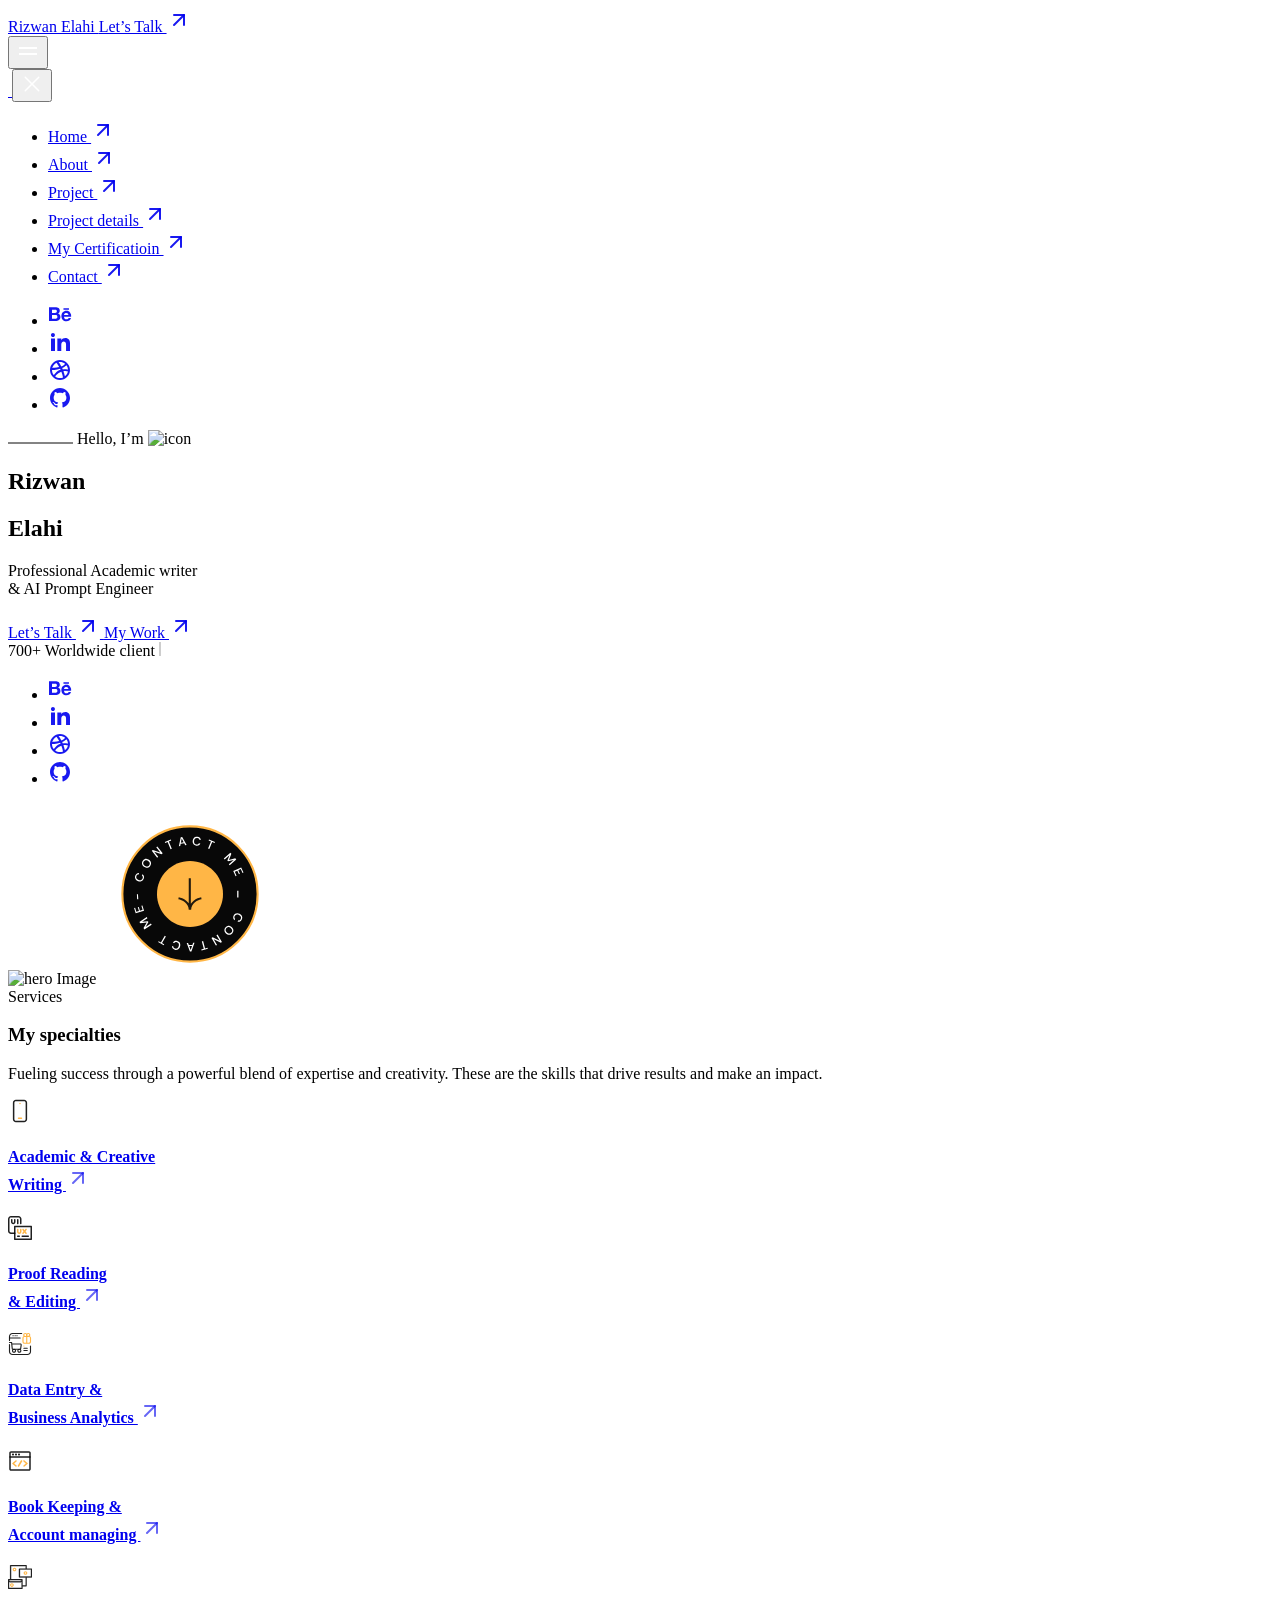
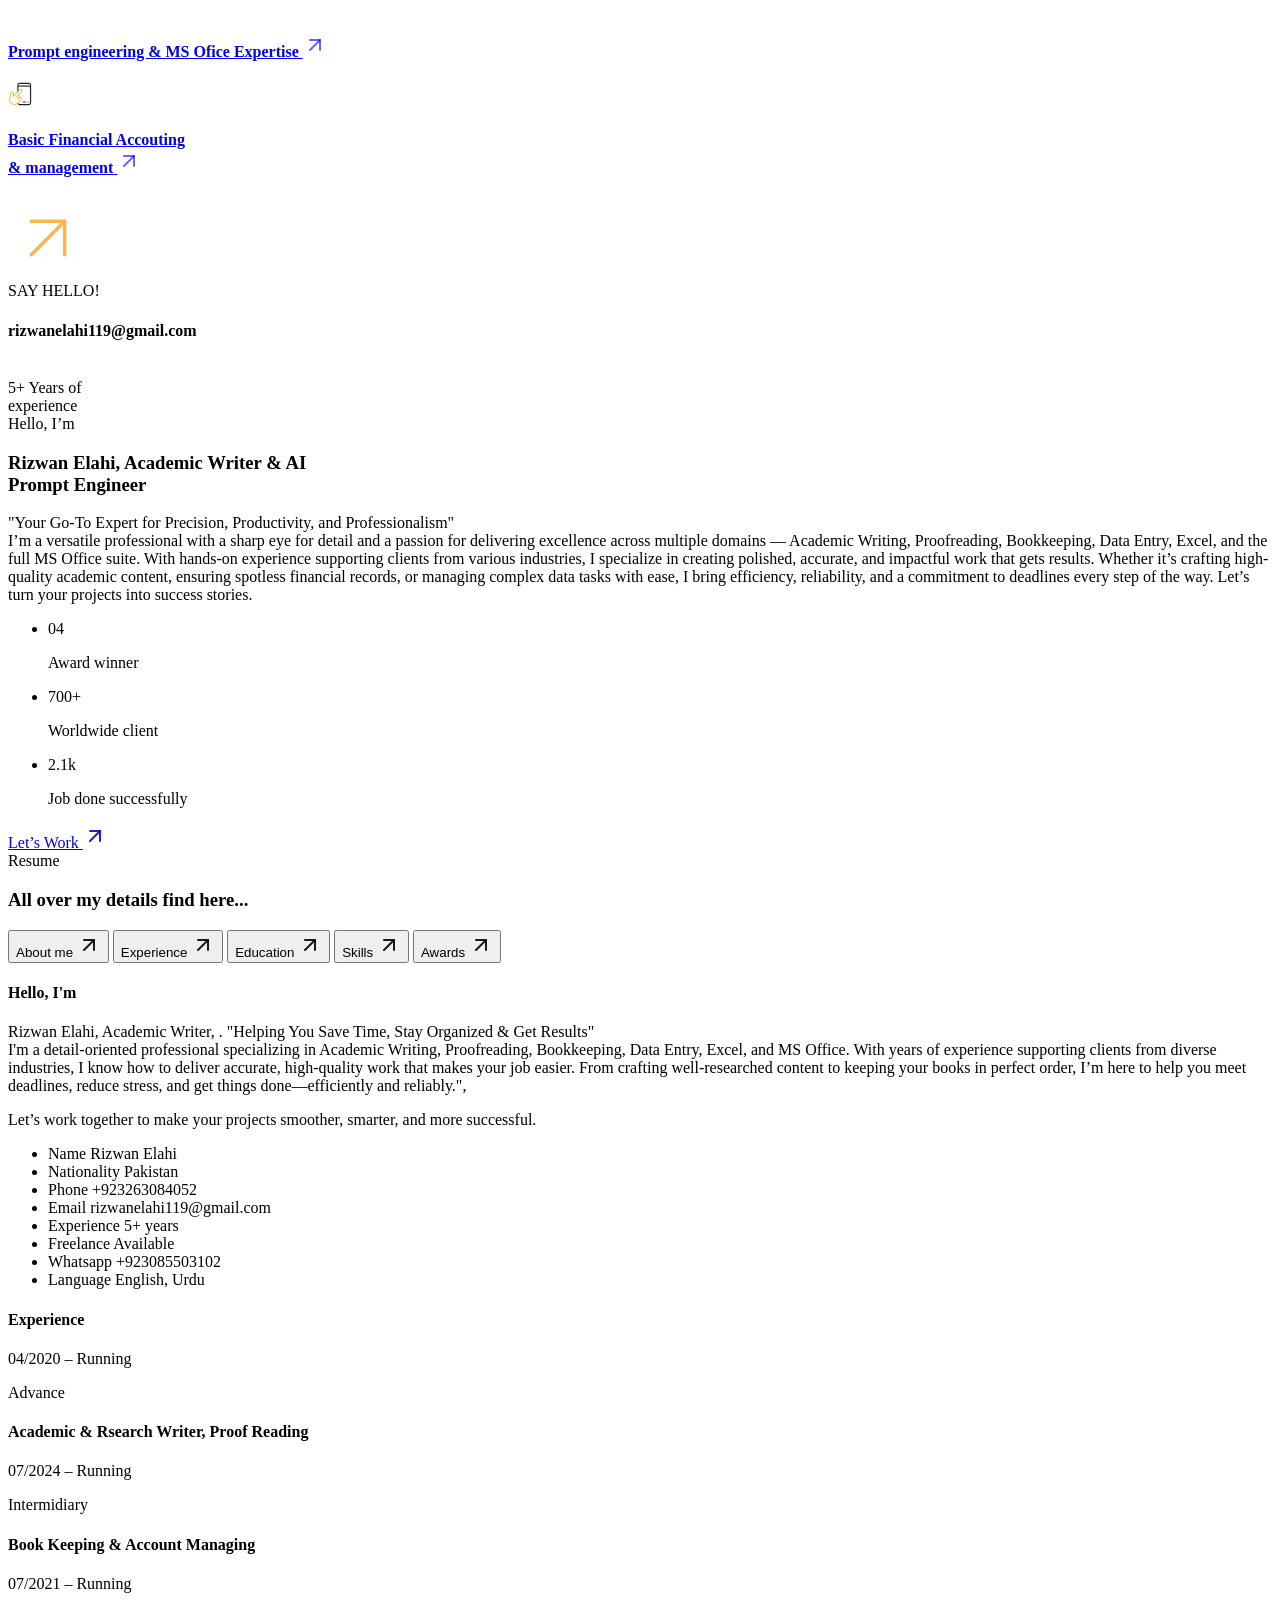
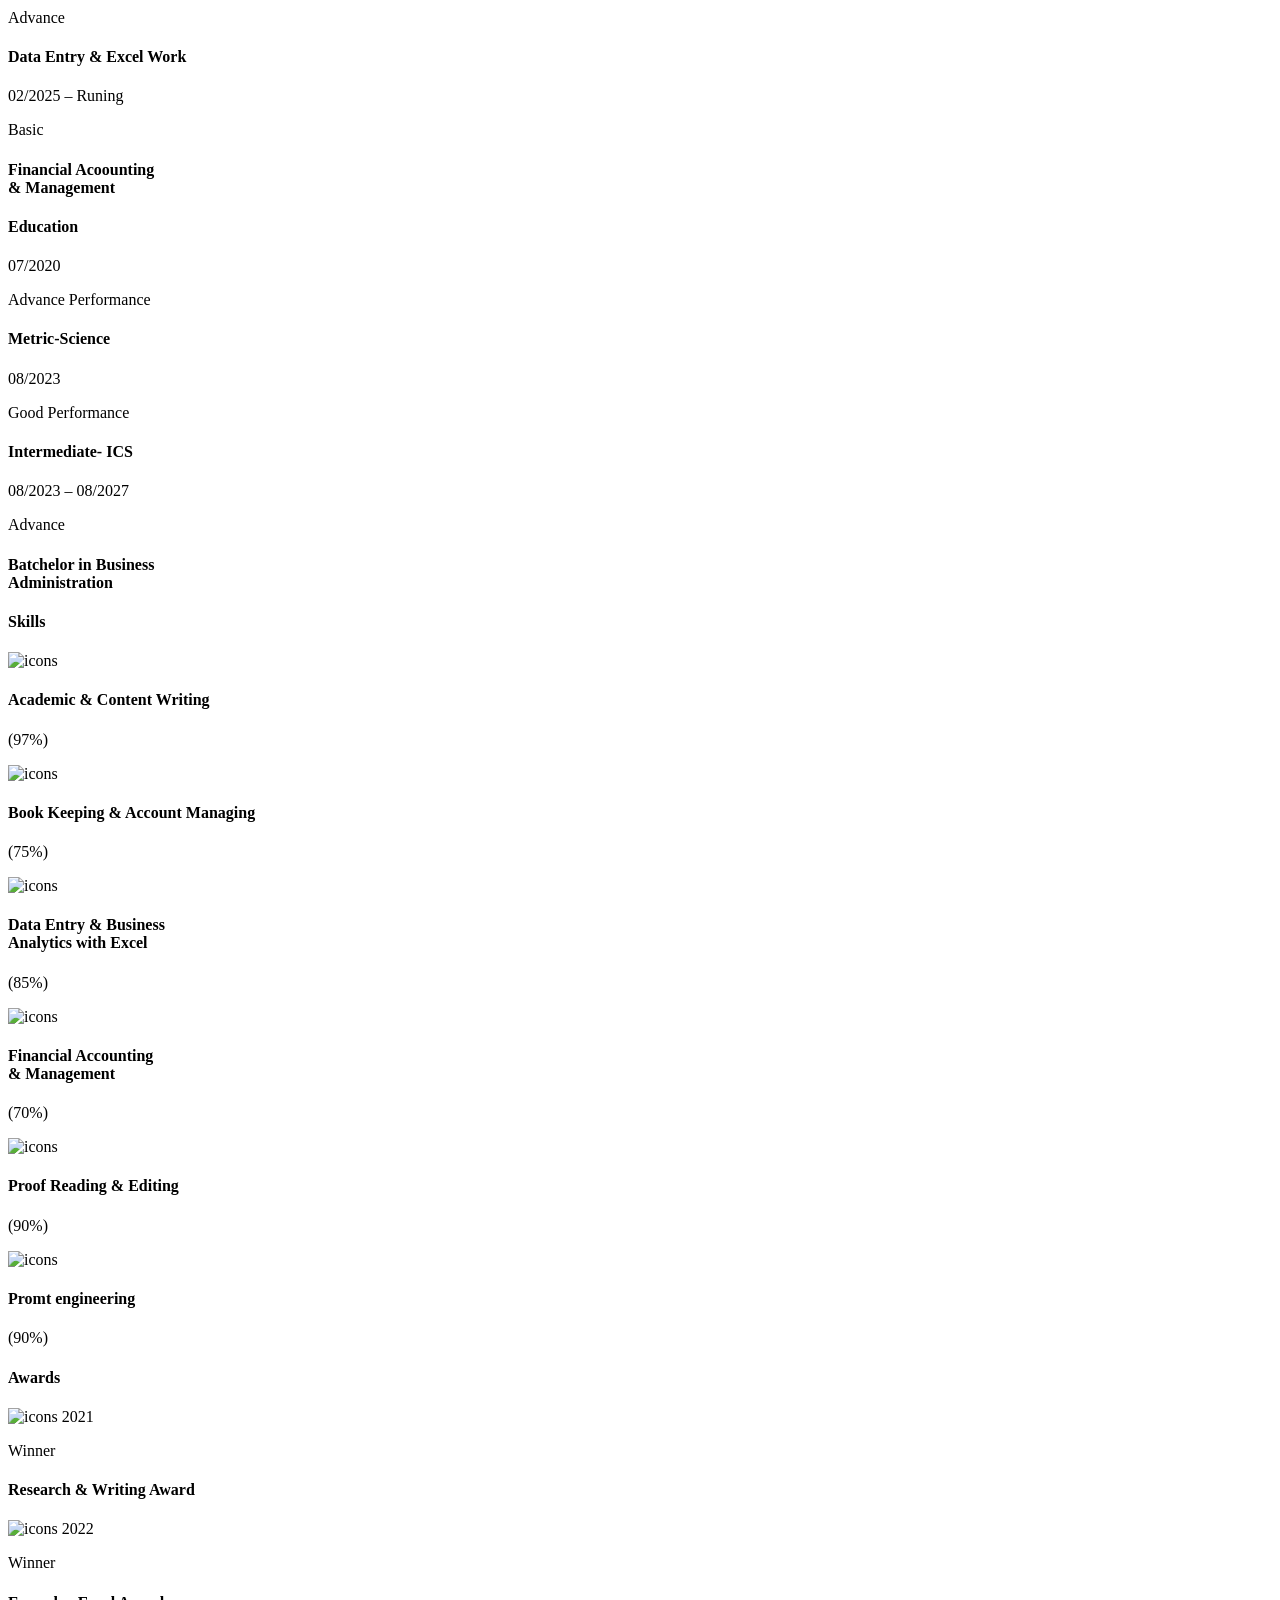
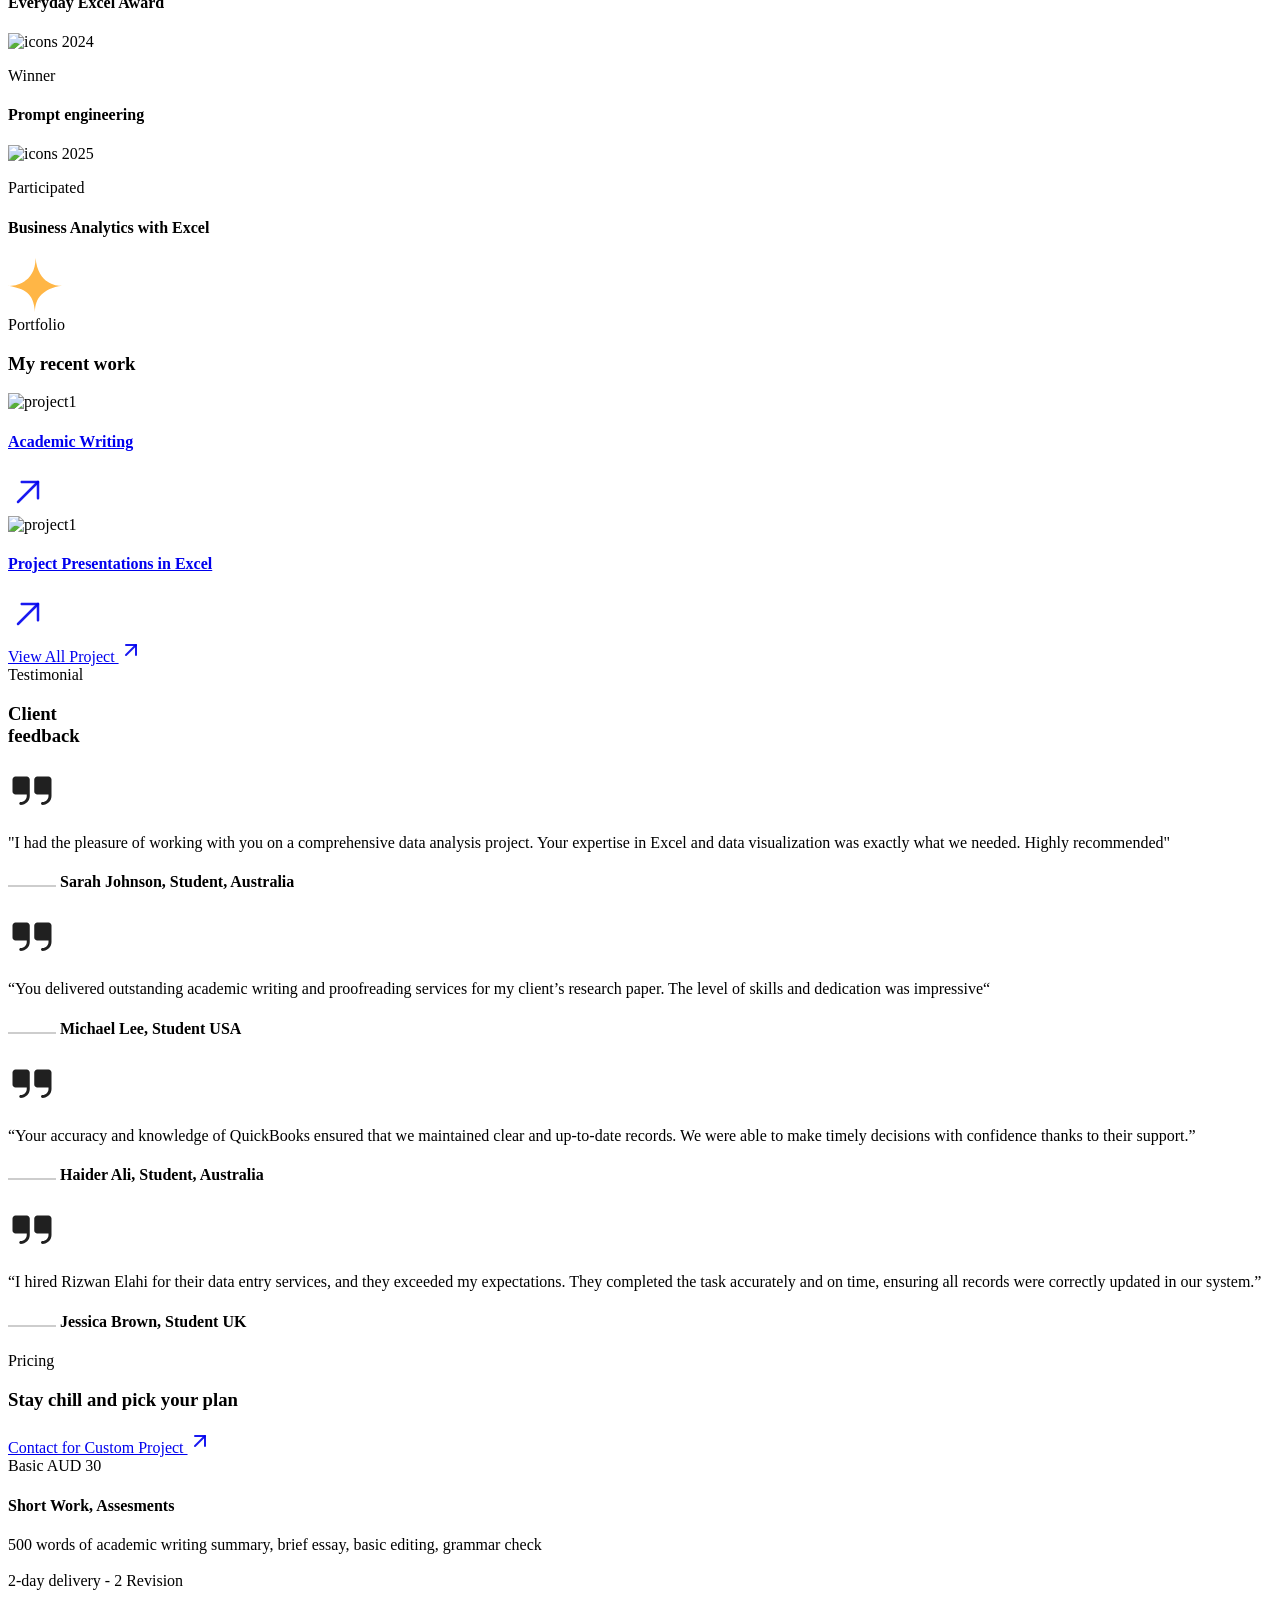
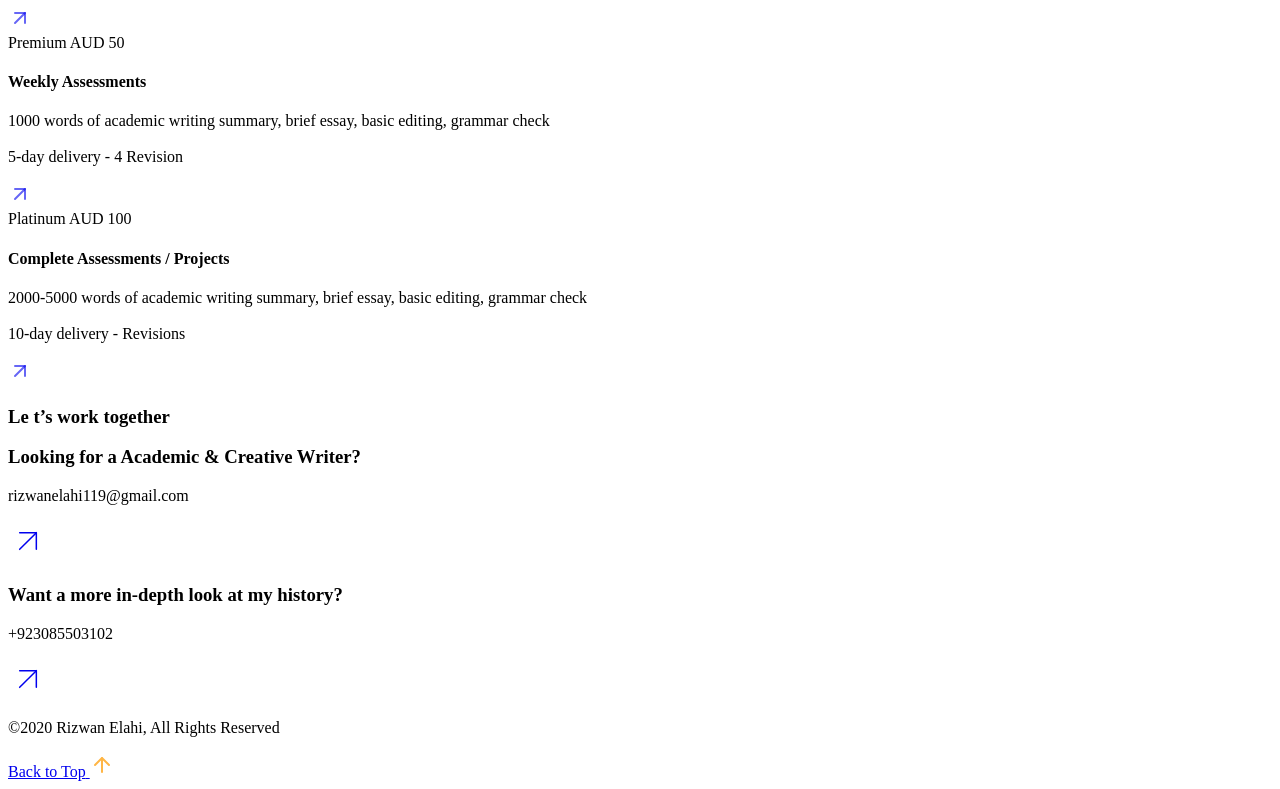
==== index.html @ a92f05b0 "portfolio update" ====
<!DOCTYPE html>
<html class="no-js" lang="en">

<head>
    <meta charset="utf-8" />
    <meta http-equiv="x-ua-compatible" content="ie=edge" />
    <title>I’m Rizwan Elahi</title>
    <meta name="AdsBot-Google" content="noindex follow" />
    <meta name="description" content="My Portfolio">
    <meta name="viewport" content="width=device-width, initial-scale=1, shrink-to-fit=no" />

    <!-- Favicon -->
    <link rel="shortcut icon" type="image/x-icon" href="assets/images/favicon.png" />

    <!-- CSS (Font, Vendor, Icon, Plugins & Style CSS files) -->

    <!-- Font CSS -->

    <link rel="preconnect" href="https://fonts.googleapis.com">
    <link rel="preconnect" href="https://fonts.gstatic.com" crossorigin>
    <link href="https://fonts.googleapis.com/css2?family=DM+Sans:ital,opsz,wght@0,9..40,100;0,9..40,200;0,9..40,300;0,9..40,400;0,9..40,500;0,9..40,600;0,9..40,700;0,9..40,800;0,9..40,900;0,9..40,1000;1,9..40,100;1,9..40,200;1,9..40,300;1,9..40,400;1,9..40,500;1,9..40,600;1,9..40,700;1,9..40,800;1,9..40,900;1,9..40,1000&family=Inter:wght@100;200;300;400;500;600;700;800;900&family=Poppins:ital,wght@0,100;0,200;0,300;0,400;0,500;0,600;0,700;0,800;0,900;1,100;1,200;1,300;1,400;1,500;1,600;1,700;1,800;1,900&family=Syne:wght@400;500;600;700;800&display=swap" rel="stylesheet">

    <!-- Plugins CSS (All Plugins Files) -->
    <link rel="stylesheet" href="assets/css/plugins/aos.css" />
    <link rel="stylesheet" href="assets/css/plugins/swiper-bundle.min.css" />


    <!-- Style CSS -->
    <link rel="stylesheet" href="assets/css/style.css" />

</head>

<body>
    <div class="overflow-x-hidden">
        <!-- Header start -->

        <header id="sticky-header" class="xl:pl-12 absolute left-0 top-0 w-full z-10">
            <div class="flex pl-4 xl:pl-0">

                <div class="flex-1 flex items-center justify-between border-b border-black-800 border-opacity-40">
                     <a href="index.html" class="flex items-center flex-wrap py-[6px] px-3 text-[15px] font-bold text-active leading-none mr-2 transition-all duration-300 hover:text-orange md:hover:text-white group">
                        Rizwan Elahi
                    </a>

                    <!-- Link Start -->
                    <a href="contact.html" class="flex items-center flex-wrap py-[6px] px-3 text-[15px] font-bold text-active leading-none mr-2 transition-all duration-300 hover:text-orange md:hover:text-white group">Let’s
                        Talk
                        <span class="inline-block ml-3 group-hover:animate-arrow-move-up">
        <svg width="24" height="24" viewBox="0 0 24 24" fill="none" xmlns="http://www.w3.org/2000/svg">
          <path d="M7 17L17 7" stroke="currentColor" stroke-opacity="0.9" stroke-width="2" stroke-linecap="round"
            stroke-linejoin="round" />
          <path d="M7 7H17V17" stroke="currentColor" stroke-opacity="0.9" stroke-width="2" stroke-linecap="round"
            stroke-linejoin="round" />
        </svg>
      </span>
                    </a>
                    <!-- Link End -->
                </div>



                <!-- Button Start -->
                <div id="offcanvas-toggle" class="flex-none bg-active flex items-center flex-wrap justify-center py-7 px-[38px] cursor-pointer">
                    <button>
                        <svg width="24" height="24" viewBox="0 0 24 24" fill="none" xmlns="http://www.w3.org/2000/svg">
                            <rect x="3" y="8" width="18" height="2" fill="white" />
                            <rect x="3" y="14" width="18" height="2" fill="white" />
                        </svg>

                    </button>
                </div>
                <!-- Button End -->

            </div>
        </header>


        <!-- offcanvas-menu start -->
        <div id="offcanvas" class="offcanvas right-0 top-0 bottom-0 z-50 transform translate-x-full fixed h-full w-[350px] md:w-[460px] transition-all ease-in-out duration-300 bg-black-800 pl-8 flex flex-wrap flex-col justify-between">
            <!-- close button start -->

            <div>
                <div class="flex flex-wrap justify-between items-center border-b border-border-white mb-[80px]">
                    <a href="index.html">
                        <img src="logo Skillsquad.jpeg" alt="">
                    </a>
                    <button id="offcanvas-close" class="offcanvas-close bg-primary py-7 px-[38px]" aria-label="offcanvas">
                        <svg width="24" height="24" viewBox="0 0 24 24" fill="none" xmlns="http://www.w3.org/2000/svg">
                            <path fill-rule="evenodd" clip-rule="evenodd" d="M19.2803 4.71967C19.5732 5.01256 19.5732 5.48744 19.2803 5.78033L5.78033 19.2803C5.48744 19.5732 5.01256 19.5732 4.71967 19.2803C4.42678 18.9874 4.42678 18.5126 4.71967 18.2197L18.2197 4.71967C18.5126 4.42678 18.9874 4.42678 19.2803 4.71967Z" fill="white" />
                            <path fill-rule="evenodd" clip-rule="evenodd" d="M4.71967 4.71967C5.01256 4.42678 5.48744 4.42678 5.78033 4.71967L19.2803 18.2197C19.5732 18.5126 19.5732 18.9874 19.2803 19.2803C18.9874 19.5732 18.5126 19.5732 18.2197 19.2803L4.71967 5.78033C4.42678 5.48744 4.42678 5.01256 4.71967 4.71967Z" fill="white" />
                        </svg>
                    </button>
                </div>

                <!-- close button end -->

                <!-- offcanvas-menu start -->

                <nav class="offcanvas-menu mr-[40px] flex flex-wrap flex-col justify-between">
                    <ul>
                        <li class="border-b border-border-white py-4 group">
                            <a href="index.html" class="text-white text-xl font-bold font-Syne leading-none flex flex-wrap items-center justify-between hover:text-orange transition duration-300">Home
                                <span class="inline-block group-hover:animate-arrow-move-up">
              <svg width="24" height="24" viewBox="0 0 24 24" fill="none" xmlns="http://www.w3.org/2000/svg">
                <path d="M7 17L17 7" stroke="currentColor" stroke-opacity="0.9" stroke-width="2" stroke-linecap="round"
                  stroke-linejoin="round"></path>
                <path d="M7 7H17V17" stroke="currentColor" stroke-opacity="0.9" stroke-width="2" stroke-linecap="round"
                  stroke-linejoin="round"></path>
              </svg>
            </span>
                            </a>
                        </li>
                        <li class="border-b border-border-white py-4 group">
                            <a href="about.html" class="text-white text-xl font-bold font-Syne leading-none flex flex-wrap items-center justify-between hover:text-orange transition duration-300">About
                                <span class="inline-block group-hover:animate-arrow-move-up">
              <svg width="24" height="24" viewBox="0 0 24 24" fill="none" xmlns="http://www.w3.org/2000/svg">
                <path d="M7 17L17 7" stroke="currentColor" stroke-opacity="0.9" stroke-width="2" stroke-linecap="round"
                  stroke-linejoin="round"></path>
                <path d="M7 7H17V17" stroke="currentColor" stroke-opacity="0.9" stroke-width="2" stroke-linecap="round"
                  stroke-linejoin="round"></path>
              </svg>
            </span>
                            </a>

                        </li>
                        <li class="border-b border-border-white py-4 group">
                            <a href="projects.html" class="text-white text-xl font-bold font-Syne leading-none flex flex-wrap items-center justify-between hover:text-orange transition duration-300">Project
                                <span class="inline-block group-hover:animate-arrow-move-up">
              <svg width="24" height="24" viewBox="0 0 24 24" fill="none" xmlns="http://www.w3.org/2000/svg">
                <path d="M7 17L17 7" stroke="currentColor" stroke-opacity="0.9" stroke-width="2" stroke-linecap="round"
                  stroke-linejoin="round"></path>
                <path d="M7 7H17V17" stroke="currentColor" stroke-opacity="0.9" stroke-width="2" stroke-linecap="round"
                  stroke-linejoin="round"></path>
              </svg>
            </span>
                            </a>
                        </li>
                        <li class="border-b border-border-white py-4 group">
                            <a href="project-details.html" class="text-white text-xl font-bold font-Syne leading-none flex flex-wrap items-center justify-between hover:text-orange transition duration-300">Project details
                                <span class="inline-block group-hover:animate-arrow-move-up">
              <svg width="24" height="24" viewBox="0 0 24 24" fill="none" xmlns="http://www.w3.org/2000/svg">
                <path d="M7 17L17 7" stroke="currentColor" stroke-opacity="0.9" stroke-width="2" stroke-linecap="round"
                  stroke-linejoin="round"></path>
                <path d="M7 7H17V17" stroke="currentColor" stroke-opacity="0.9" stroke-width="2" stroke-linecap="round"
                  stroke-linejoin="round"></path>
              </svg>
            </span>
                            </a>
                        </li>
                        
                        <li class="border-b border-border-white py-4 group">
                            <a href="My Certification.html" class="text-white text-xl font-bold font-Syne leading-none flex flex-wrap items-center justify-between hover:text-orange transition duration-300">My Certificatioin
                                <span class="inline-block group-hover:animate-arrow-move-up">
              <svg width="24" height="24" viewBox="0 0 24 24" fill="none" xmlns="http://www.w3.org/2000/svg">
                <path d="M7 17L17 7" stroke="currentColor" stroke-opacity="0.9" stroke-width="2" stroke-linecap="round"
                  stroke-linejoin="round"></path>
                <path d="M7 7H17V17" stroke="currentColor" stroke-opacity="0.9" stroke-width="2" stroke-linecap="round"
                  stroke-linejoin="round"></path>
              </svg>
            </span>
                            </a>
                        </li>

                        <li class="border-b border-border-white py-4 group">
                            <a href="contact.html" class="text-white text-xl font-bold font-Syne leading-none flex flex-wrap items-center justify-between hover:text-orange transition duration-300">Contact
                                <span class="inline-block group-hover:animate-arrow-move-up">
              <svg width="24" height="24" viewBox="0 0 24 24" fill="none" xmlns="http://www.w3.org/2000/svg">
                <path d="M7 17L17 7" stroke="currentColor" stroke-opacity="0.9" stroke-width="2" stroke-linecap="round"
                  stroke-linejoin="round"></path>
                <path d="M7 7H17V17" stroke="currentColor" stroke-opacity="0.9" stroke-width="2" stroke-linecap="round"
                  stroke-linejoin="round"></path>
              </svg>
            </span>
                            </a>
                        </li>

                    </ul>
                </nav>

            </div>


            <nav class="pb-10">
                <ul class="flex flex-wrap gap-x-4 items-center">
                    <li><a href="#" class="text-white transition-all duration-300 hover:text-orange">
                            <svg width="24" height="24" viewBox="0 0 24 24" fill="none" xmlns="http://www.w3.org/2000/svg">
                                <path d="M7.443 5.3501C8.082 5.3501 8.673 5.4001 9.213 5.5481C9.754 5.6471 10.197 5.8451 10.59 6.0921C10.984 6.3401 11.279 6.6861 11.475 7.1311C11.672 7.5761 11.771 8.1211 11.771 8.7141C11.771 9.4071 11.623 10.0001 11.279 10.4451C10.984 10.8911 10.492 11.2861 9.902 11.5831C10.738 11.8311 11.377 12.2761 11.771 12.8701C12.164 13.4631 12.41 14.2051 12.41 15.0461C12.41 15.7391 12.262 16.3321 12.016 16.8271C11.771 17.3221 11.377 17.7671 10.934 18.0641C10.4528 18.3824 9.92083 18.6164 9.361 18.7561C8.771 18.9051 8.181 19.0041 7.591 19.0041H1V5.3501H7.443ZM7.049 10.8901C7.59 10.8901 8.033 10.7421 8.377 10.4951C8.721 10.2481 8.869 9.8021 8.869 9.2581C8.869 8.9611 8.819 8.6651 8.721 8.4671C8.623 8.2691 8.475 8.1201 8.279 7.9721C8.082 7.8731 7.885 7.7741 7.639 7.7251C7.393 7.6751 7.148 7.6751 6.852 7.6751H4V10.8911H7.05L7.049 10.8901ZM7.197 16.7281C7.492 16.7281 7.787 16.6781 8.033 16.6291C8.279 16.5791 8.525 16.4811 8.721 16.3321C8.92138 16.1873 9.08903 16.002 9.213 15.7881C9.311 15.5411 9.41 15.2441 9.41 14.8981C9.41 14.2051 9.213 13.7111 8.82 13.3641C8.426 13.0671 7.885 12.9191 7.246 12.9191H4V16.7291L7.197 16.7281ZM16.689 16.6781C17.082 17.0741 17.672 17.2721 18.459 17.2721C19 17.2721 19.492 17.1241 19.885 16.8771C20.279 16.5801 20.525 16.2831 20.623 15.9871H23.033C22.639 17.1731 22.049 18.0141 21.263 18.5591C20.475 19.0531 19.541 19.3501 18.41 19.3501C17.6864 19.3523 16.9688 19.218 16.295 18.9541C15.6887 18.7267 15.148 18.353 14.721 17.8661C14.2643 17.4107 13.9267 16.8498 13.738 16.2331C13.492 15.5901 13.393 14.8981 13.393 14.1061C13.393 13.3641 13.492 12.6721 13.738 12.0281C13.9749 11.4085 14.3252 10.8384 14.771 10.3471C15.2201 9.88594 15.7543 9.51613 16.344 9.2581C17.0007 8.99416 17.7022 8.85969 18.41 8.8621C19.246 8.8621 19.984 9.0111 20.623 9.3571C21.263 9.7031 21.754 10.0991 22.147 10.6931C22.541 11.2371 22.837 11.8801 23.033 12.5731C23.131 13.2651 23.18 13.9581 23.131 14.7491H16C16 15.5411 16.295 16.2831 16.689 16.6791V16.6781ZM19.787 11.4841C19.443 11.1381 18.902 10.9401 18.262 10.9401C17.82 10.9401 17.475 11.0401 17.18 11.1881C16.885 11.3361 16.689 11.5341 16.492 11.7321C16.311 11.9234 16.1912 12.1643 16.148 12.4241C16.098 12.6721 16.049 12.8701 16.049 13.0671H20.475C20.377 12.3251 20.131 11.8311 19.787 11.4841ZM15.459 6.2901H20.967V7.6261H15.46V6.2901H15.459Z" fill="currentColor" fill-opacity="0.9"></path>
                            </svg>

                        </a></li>
                    <li><a href="#" class="text-white transition-all duration-300 hover:text-orange"><svg width="24" height="24" viewBox="0 0 24 24" fill="none" xmlns="http://www.w3.org/2000/svg">
                                <path d="M6.94043 5.00002C6.94017 5.53046 6.7292 6.03906 6.35394 6.41394C5.97868 6.78883 5.46986 6.99929 4.93943 6.99902C4.409 6.99876 3.90039 6.78779 3.52551 6.41253C3.15062 6.03727 2.94016 5.52846 2.94043 4.99802C2.9407 4.46759 3.15166 3.95899 3.52692 3.5841C3.90218 3.20922 4.411 2.99876 4.94143 2.99902C5.47186 2.99929 5.98047 3.21026 6.35535 3.58552C6.73024 3.96078 6.9407 4.46959 6.94043 5.00002ZM7.00043 8.48002H3.00043V21H7.00043V8.48002ZM13.3204 8.48002H9.34043V21H13.2804V14.43C13.2804 10.77 18.0504 10.43 18.0504 14.43V21H22.0004V13.07C22.0004 6.90002 14.9404 7.13002 13.2804 10.16L13.3204 8.48002Z" fill="currentColor" fill-opacity="0.9"></path>
                            </svg>
                        </a></li>
                    <li><a href="#" class="text-white transition-all duration-300 hover:text-orange"><svg width="24" height="24" viewBox="0 0 24 24" fill="none" xmlns="http://www.w3.org/2000/svg">
                                <path d="M19.989 11.572C19.907 9.99792 19.3596 8.4836 18.416 7.221C18.1285 7.53061 17.8212 7.82123 17.496 8.091C16.4969 8.92086 15.3805 9.5982 14.183 10.101C14.35 10.451 14.503 10.79 14.638 11.11V11.113C14.665 11.174 14.688 11.231 14.732 11.342L14.749 11.382C16.262 11.212 17.858 11.275 19.405 11.485C19.611 11.512 19.805 11.541 19.989 11.572ZM10.604 4.122C11.5786 5.49516 12.4772 6.92062 13.296 8.392C14.519 7.91 15.53 7.302 16.344 6.625C16.674 6.351 16.938 6.093 17.14 5.87C15.701 4.65972 13.8803 3.99733 12 4C11.524 4 11.058 4.042 10.604 4.121V4.122ZM4.253 9.997C4.93423 9.97981 5.61464 9.93878 6.293 9.874C7.93264 9.72734 9.55828 9.4525 11.155 9.052C10.3205 7.60221 9.41956 6.19171 8.455 4.825C7.42472 5.3354 6.51626 6.06141 5.79124 6.95379C5.06623 7.84617 4.54162 8.88404 4.253 9.997ZM5.783 17.035C6.25195 16.3575 6.77894 15.7221 7.358 15.136C8.812 13.646 10.528 12.486 12.514 11.846L12.576 11.828C12.411 11.464 12.256 11.139 12.1 10.833C10.264 11.368 8.33 11.702 6.403 11.875C5.463 11.96 4.62 11.997 4 12.003C3.99815 13.8356 4.62722 15.6128 5.783 17.035ZM15.004 19.415C14.6184 17.4703 14.0725 15.5607 13.372 13.706C11.372 14.433 9.776 15.496 8.543 16.764C8.0454 17.2664 7.60382 17.8213 7.226 18.419C8.60481 19.4478 10.2797 20.0025 12 20C13.0299 20.0015 14.0504 19.8035 15.005 19.417L15.004 19.415ZM16.878 18.34C18.4393 17.1398 19.5028 15.4057 19.865 13.47C19.525 13.385 19.094 13.3 18.62 13.234C17.5661 13.0823 16.4968 13.0712 15.44 13.201C16.035 14.8799 16.5154 16.5961 16.878 18.34ZM12 22C6.477 22 2 17.523 2 12C2 6.477 6.477 2 12 2C17.523 2 22 6.477 22 12C22 17.523 17.523 22 12 22Z" fill="currentColor" fill-opacity="0.9"></path>
                            </svg>
                        </a></li>
                    <li><a href="#" class="text-white transition-all duration-300 hover:text-orange"><svg width="24" height="24" viewBox="0 0 24 24" fill="none" xmlns="http://www.w3.org/2000/svg">
                                <path d="M12.001 2C6.47598 2 2.00098 6.475 2.00098 12C1.99977 14.0992 2.65958 16.1454 3.88679 17.8484C5.114 19.5515 6.84631 20.8249 8.83798 21.488C9.33798 21.575 9.52598 21.275 9.52598 21.012C9.52598 20.775 9.51298 19.988 9.51298 19.15C7.00098 19.613 6.35098 18.538 6.15098 17.975C6.03798 17.687 5.55098 16.8 5.12598 16.562C4.77598 16.375 4.27598 15.912 5.11298 15.9C5.90098 15.887 6.46298 16.625 6.65098 16.925C7.55098 18.437 8.98798 18.012 9.56298 17.75C9.65098 17.1 9.91298 16.663 10.201 16.413C7.97598 16.163 5.65098 15.3 5.65098 11.475C5.65098 10.387 6.03798 9.488 6.67598 8.788C6.57598 8.538 6.22598 7.513 6.77598 6.138C6.77598 6.138 7.61298 5.875 9.52598 7.162C10.3401 6.9364 11.1812 6.82302 12.026 6.825C12.876 6.825 13.726 6.937 14.526 7.162C16.439 5.862 17.276 6.138 17.276 6.138C17.826 7.513 17.476 8.538 17.376 8.788C18.013 9.488 18.401 10.375 18.401 11.475C18.401 15.313 16.064 16.163 13.839 16.413C14.201 16.725 14.514 17.325 14.514 18.263C14.514 19.6 14.501 20.675 14.501 21.013C14.501 21.275 14.689 21.587 15.189 21.487C17.1738 20.8166 18.8985 19.5408 20.1203 17.8389C21.3421 16.1371 21.9995 14.095 22 12C22 6.475 17.525 2 12 2H12.001Z" fill="currentColor" fill-opacity="0.9"></path>
                            </svg>
                        </a></li>

                </ul>
            </nav>
        </div>
        <!-- offcanvas-menu end -->

        <!-- Header end -->

        <!-- Hero section start -->
        <section class="bg-secondary relative pt-[140px] pb-[125px]">

            <div class="container">
                <div class="grid grid-cols-1 2xl:-mx-4">
                    <div class="xl:pt-12">
                        <span
          class="font-Syne text-black-800 font-bold text-2xl lg:text-[32px] leading-none flex flex-wrap items-center mb-3"
          data-aos="fade-right" data-aos-delay="300">
          <span class="mr-6">
            <svg xmlns="http://www.w3.org/2000/svg" width="65" height="2" viewBox="0 0 65 2" fill="none">
              <path d="M0 1H65" stroke="#080808" />
            </svg>
          </span>

                        Hello, I’m
                        <img class="ml-2" src="assets/images/icon/victory.png" alt="icon">
                        </span>
                        <h1 class="relative z-[1] font-Syne text-black-800 font-bold text-[80px] lg:text-[100px] xl:text-[120px] 2xl:text-[140px] leading-[64px] lg:leading-[80px] xl:leading-[90px] 2xl:leading-[110px] 2xl:before:w-[120px] xl:before:w-[100px] 2xl:before:h-[120px] xl:before:h-[100px] before:rounded-full before:bg-primary before:block before:absolute before:top-[0px] before:left-0 before:-z-[1] lg:before:w-[85px] lg:before:h-[85px] before:w-[70px] before:h-[70px]" data-aos="fade-right" data-aos-delay="400">
                            Rizwan
                            <!-- <br /> Rizwan -->
                        </h1>
                        <h2 class="font-Syne text-black-800 font-bold text-[80px] lg:text-[100px] xl:text-[120px] 2xl:text-[140px] leading-[64px] lg:leading-[80px] xl:leading-[90px] 2xl:leading-[110px] mb-[20px]" data-aos="fade-right" data-aos-delay="600">
                            Elahi</h2>
                        <p class="font-Syne text-black-700 font-bold text-lg md:text-xl xl:text-2xl leading-tight mb-[30px]" data-aos="fade-right" data-aos-delay="800">
                            Professional Academic writer <br>
                            & AI Prompt Engineer
                             </p>

                        <div class="flex flex-wrap mb-[50px] md:mb-[60px] xl:mb-[70px] 2xl:mb-[80px]">
                            <!-- Link Start -->
                            <span data-aos="fade-right" data-aos-delay="1000">
            <a href="contact.html" class="flex items-center flex-wrap btn-primary mr-2 group">Let’s
              Talk
              <span class="inline-block ml-3 group-hover:animate-arrow-move-up">
                <svg width="24" height="24" viewBox="0 0 24 24" fill="none" xmlns="http://www.w3.org/2000/svg">
                  <path d="M7 17L17 7" stroke="currentColor" stroke-opacity="0.9" stroke-width="2"
                    stroke-linecap="round" stroke-linejoin="round" />
                  <path d="M7 7H17V17" stroke="currentColor" stroke-opacity="0.9" stroke-width="2"
                    stroke-linecap="round" stroke-linejoin="round" />
                </svg>
              </span>
                            </a>
                            </span>
                            <!-- Link End -->

                            <!-- Link Start -->
                            <span data-aos="fade-right" data-aos-delay="1200">
            <a href="projects.html" class="flex items-center flex-wrap btn-primary-outline group">
              My Work
              <span class="inline-block ml-3 group-hover:animate-arrow-move-up">
                <svg width="24" height="24" viewBox="0 0 24 24" fill="none" xmlns="http://www.w3.org/2000/svg">
                  <path d="M7 17L17 7" stroke="currentColor" stroke-opacity="0.9" stroke-width="2"
                    stroke-linecap="round" stroke-linejoin="round" />
                  <path d="M7 7H17V17" stroke="currentColor" stroke-opacity="0.9" stroke-width="2"
                    stroke-linecap="round" stroke-linejoin="round" />
                </svg>
              </span>
                            </a>
                            </span>
                            <!-- Link End -->
                        </div>

                        <div class="flex flex-wrap items-center" data-aos="fade-right" data-aos-delay="1400">
                            <div class="flex flex-wrap items-center">
                                <span class="font-Syne text-black-800 font-bold text-[44px] leading-none">
              <span class="counter">700</span>+</span>
                                <span class="text-lg text-black-700 ml-3">Worldwide client</span>
                                <span class="mx-8">
              <svg xmlns="http://www.w3.org/2000/svg" width="2" height="14" viewBox="0 0 2 14" fill="none">
                <path d="M1 0L1 14" stroke="#080808" stroke-opacity="0.4" />
              </svg>
            </span>
                            </div>
                            <div class="mt-5 sm:mt-0">
                                <ul class="flex flex-wrap gap-x-4 items-center">
                                    <li><a href="https://facebook.com/groups/1068725314899125/?mibextid=rS40aB7S9Ucbxw6v" class="text-black-800 hover:text-orange">
                                            <svg width="24" height="24" viewBox="0 0 24 24" fill="none" xmlns="http://www.w3.org/2000/svg">
                                                <path d="M7.443 5.3501C8.082 5.3501 8.673 5.4001 9.213 5.5481C9.754 5.6471 10.197 5.8451 10.59 6.0921C10.984 6.3401 11.279 6.6861 11.475 7.1311C11.672 7.5761 11.771 8.1211 11.771 8.7141C11.771 9.4071 11.623 10.0001 11.279 10.4451C10.984 10.8911 10.492 11.2861 9.902 11.5831C10.738 11.8311 11.377 12.2761 11.771 12.8701C12.164 13.4631 12.41 14.2051 12.41 15.0461C12.41 15.7391 12.262 16.3321 12.016 16.8271C11.771 17.3221 11.377 17.7671 10.934 18.0641C10.4528 18.3824 9.92083 18.6164 9.361 18.7561C8.771 18.9051 8.181 19.0041 7.591 19.0041H1V5.3501H7.443ZM7.049 10.8901C7.59 10.8901 8.033 10.7421 8.377 10.4951C8.721 10.2481 8.869 9.8021 8.869 9.2581C8.869 8.9611 8.819 8.6651 8.721 8.4671C8.623 8.2691 8.475 8.1201 8.279 7.9721C8.082 7.8731 7.885 7.7741 7.639 7.7251C7.393 7.6751 7.148 7.6751 6.852 7.6751H4V10.8911H7.05L7.049 10.8901ZM7.197 16.7281C7.492 16.7281 7.787 16.6781 8.033 16.6291C8.279 16.5791 8.525 16.4811 8.721 16.3321C8.92138 16.1873 9.08903 16.002 9.213 15.7881C9.311 15.5411 9.41 15.2441 9.41 14.8981C9.41 14.2051 9.213 13.7111 8.82 13.3641C8.426 13.0671 7.885 12.9191 7.246 12.9191H4V16.7291L7.197 16.7281ZM16.689 16.6781C17.082 17.0741 17.672 17.2721 18.459 17.2721C19 17.2721 19.492 17.1241 19.885 16.8771C20.279 16.5801 20.525 16.2831 20.623 15.9871H23.033C22.639 17.1731 22.049 18.0141 21.263 18.5591C20.475 19.0531 19.541 19.3501 18.41 19.3501C17.6864 19.3523 16.9688 19.218 16.295 18.9541C15.6887 18.7267 15.148 18.353 14.721 17.8661C14.2643 17.4107 13.9267 16.8498 13.738 16.2331C13.492 15.5901 13.393 14.8981 13.393 14.1061C13.393 13.3641 13.492 12.6721 13.738 12.0281C13.9749 11.4085 14.3252 10.8384 14.771 10.3471C15.2201 9.88594 15.7543 9.51613 16.344 9.2581C17.0007 8.99416 17.7022 8.85969 18.41 8.8621C19.246 8.8621 19.984 9.0111 20.623 9.3571C21.263 9.7031 21.754 10.0991 22.147 10.6931C22.541 11.2371 22.837 11.8801 23.033 12.5731C23.131 13.2651 23.18 13.9581 23.131 14.7491H16C16 15.5411 16.295 16.2831 16.689 16.6791V16.6781ZM19.787 11.4841C19.443 11.1381 18.902 10.9401 18.262 10.9401C17.82 10.9401 17.475 11.0401 17.18 11.1881C16.885 11.3361 16.689 11.5341 16.492 11.7321C16.311 11.9234 16.1912 12.1643 16.148 12.4241C16.098 12.6721 16.049 12.8701 16.049 13.0671H20.475C20.377 12.3251 20.131 11.8311 19.787 11.4841ZM15.459 6.2901H20.967V7.6261H15.46V6.2901H15.459Z" fill="currentColor" fill-opacity="0.9"></path>
                                            </svg>

                                        </a></li>
                                    <li><a href="www.linkedin.com/in/muhammad-rizwan-a01526317" class="text-black-800 hover:text-orange"><svg width="24" height="24" viewBox="0 0 24 24" fill="none" xmlns="http://www.w3.org/2000/svg">
                                                <path d="M6.94043 5.00002C6.94017 5.53046 6.7292 6.03906 6.35394 6.41394C5.97868 6.78883 5.46986 6.99929 4.93943 6.99902C4.409 6.99876 3.90039 6.78779 3.52551 6.41253C3.15062 6.03727 2.94016 5.52846 2.94043 4.99802C2.9407 4.46759 3.15166 3.95899 3.52692 3.5841C3.90218 3.20922 4.411 2.99876 4.94143 2.99902C5.47186 2.99929 5.98047 3.21026 6.35535 3.58552C6.73024 3.96078 6.9407 4.46959 6.94043 5.00002ZM7.00043 8.48002H3.00043V21H7.00043V8.48002ZM13.3204 8.48002H9.34043V21H13.2804V14.43C13.2804 10.77 18.0504 10.43 18.0504 14.43V21H22.0004V13.07C22.0004 6.90002 14.9404 7.13002 13.2804 10.16L13.3204 8.48002Z" fill="currentColor" fill-opacity="0.9"></path>
                                            </svg>
                                        </a></li>
                                    <li><a href="#" class="text-black-800 hover:text-orange"><svg width="24" height="24" viewBox="0 0 24 24" fill="none" xmlns="http://www.w3.org/2000/svg">
                                                <path d="M19.989 11.572C19.907 9.99792 19.3596 8.4836 18.416 7.221C18.1285 7.53061 17.8212 7.82123 17.496 8.091C16.4969 8.92086 15.3805 9.5982 14.183 10.101C14.35 10.451 14.503 10.79 14.638 11.11V11.113C14.665 11.174 14.688 11.231 14.732 11.342L14.749 11.382C16.262 11.212 17.858 11.275 19.405 11.485C19.611 11.512 19.805 11.541 19.989 11.572ZM10.604 4.122C11.5786 5.49516 12.4772 6.92062 13.296 8.392C14.519 7.91 15.53 7.302 16.344 6.625C16.674 6.351 16.938 6.093 17.14 5.87C15.701 4.65972 13.8803 3.99733 12 4C11.524 4 11.058 4.042 10.604 4.121V4.122ZM4.253 9.997C4.93423 9.97981 5.61464 9.93878 6.293 9.874C7.93264 9.72734 9.55828 9.4525 11.155 9.052C10.3205 7.60221 9.41956 6.19171 8.455 4.825C7.42472 5.3354 6.51626 6.06141 5.79124 6.95379C5.06623 7.84617 4.54162 8.88404 4.253 9.997ZM5.783 17.035C6.25195 16.3575 6.77894 15.7221 7.358 15.136C8.812 13.646 10.528 12.486 12.514 11.846L12.576 11.828C12.411 11.464 12.256 11.139 12.1 10.833C10.264 11.368 8.33 11.702 6.403 11.875C5.463 11.96 4.62 11.997 4 12.003C3.99815 13.8356 4.62722 15.6128 5.783 17.035ZM15.004 19.415C14.6184 17.4703 14.0725 15.5607 13.372 13.706C11.372 14.433 9.776 15.496 8.543 16.764C8.0454 17.2664 7.60382 17.8213 7.226 18.419C8.60481 19.4478 10.2797 20.0025 12 20C13.0299 20.0015 14.0504 19.8035 15.005 19.417L15.004 19.415ZM16.878 18.34C18.4393 17.1398 19.5028 15.4057 19.865 13.47C19.525 13.385 19.094 13.3 18.62 13.234C17.5661 13.0823 16.4968 13.0712 15.44 13.201C16.035 14.8799 16.5154 16.5961 16.878 18.34ZM12 22C6.477 22 2 17.523 2 12C2 6.477 6.477 2 12 2C17.523 2 22 6.477 22 12C22 17.523 17.523 22 12 22Z" fill="currentColor" fill-opacity="0.9"></path>
                                            </svg>
                                        </a></li>
                                    <li><a href="#" class="text-black-800 hover:text-orange"><svg width="24" height="24" viewBox="0 0 24 24" fill="none" xmlns="http://www.w3.org/2000/svg">
                                                <path d="M12.001 2C6.47598 2 2.00098 6.475 2.00098 12C1.99977 14.0992 2.65958 16.1454 3.88679 17.8484C5.114 19.5515 6.84631 20.8249 8.83798 21.488C9.33798 21.575 9.52598 21.275 9.52598 21.012C9.52598 20.775 9.51298 19.988 9.51298 19.15C7.00098 19.613 6.35098 18.538 6.15098 17.975C6.03798 17.687 5.55098 16.8 5.12598 16.562C4.77598 16.375 4.27598 15.912 5.11298 15.9C5.90098 15.887 6.46298 16.625 6.65098 16.925C7.55098 18.437 8.98798 18.012 9.56298 17.75C9.65098 17.1 9.91298 16.663 10.201 16.413C7.97598 16.163 5.65098 15.3 5.65098 11.475C5.65098 10.387 6.03798 9.488 6.67598 8.788C6.57598 8.538 6.22598 7.513 6.77598 6.138C6.77598 6.138 7.61298 5.875 9.52598 7.162C10.3401 6.9364 11.1812 6.82302 12.026 6.825C12.876 6.825 13.726 6.937 14.526 7.162C16.439 5.862 17.276 6.138 17.276 6.138C17.826 7.513 17.476 8.538 17.376 8.788C18.013 9.488 18.401 10.375 18.401 11.475C18.401 15.313 16.064 16.163 13.839 16.413C14.201 16.725 14.514 17.325 14.514 18.263C14.514 19.6 14.501 20.675 14.501 21.013C14.501 21.275 14.689 21.587 15.189 21.487C17.1738 20.8166 18.8985 19.5408 20.1203 17.8389C21.3421 16.1371 21.9995 14.095 22 12C22 6.475 17.525 2 12 2H12.001Z" fill="currentColor" fill-opacity="0.9"></path>
                                            </svg>
                                        </a></li>
                                </ul>
                            </div>
                        </div>
                    </div>
                </div>
            </div>

            <div class="hidden md:block">
                <img class="absolute top-0 right-0 md:max-w-[320px] lg:max-w-[570px] xl:max-w-[650px] 2xl:max-w-[initial]" data-aos="fade-left" src="fit vip .png" alt="hero Image">

                <a href="contact.html">
                    <svg class="absolute bottom-[100px] lg:bottom-[80px] xl:bottom-[80px] right-[40px] lg:right-[180px] xl:right-[180px]" width="180" height="180" viewBox="0 0 180 180" fill="none" xmlns="http://www.w3.org/2000/svg">
                        <g class="animate-spin origin-center">

                            <path d="M157.631 90C157.631 127.352 127.352 157.632 89.9995 157.632C52.6476 157.632 22.3678 127.352 22.3678 90C22.3678 52.6481 52.6476 22.3683 89.9995 22.3683C127.352 22.3683 157.631 52.6481 157.631 90Z" fill="#080808" stroke="#FFB646" stroke-width="2.08333" stroke-miterlimit="10" />
                            <path d="M43.7883 74.5846C43.5199 75.4042 43.1104 76.0554 42.5597 76.5383C42.0037 77.0107 41.3536 77.3039 40.6095 77.4181C39.8574 77.5296 39.0598 77.4474 38.2165 77.1713C37.3654 76.8927 36.6735 76.4873 36.141 75.9552C35.6005 75.4205 35.2458 74.7983 35.0767 74.0886C34.9103 73.3709 34.9612 72.6023 35.2295 71.7827C35.5469 70.8133 36.0426 70.0987 36.7167 69.6388C37.3908 69.1789 38.1805 69.0055 39.0858 69.1186L38.6292 70.5135C38.1123 70.4665 37.6527 70.5778 37.2503 70.8474C36.8479 71.1171 36.5474 71.5553 36.3487 72.1622C36.0778 72.9897 36.1474 73.7367 36.5574 74.4032C36.9596 75.0671 37.6532 75.5603 38.6384 75.8828C39.6156 76.2027 40.4627 76.2139 41.1796 75.9163C41.8965 75.6188 42.3905 75.0562 42.6614 74.2287C42.86 73.6219 42.8847 73.0934 42.7354 72.6431C42.5862 72.1929 42.2971 71.8365 41.8682 71.5739L42.3249 70.179C43.0903 70.6128 43.6049 71.2132 43.8687 71.9801C44.1324 72.7471 44.1056 73.6152 43.7883 74.5846Z" fill="white" />
                            <path d="M50.1726 61.9256C49.6756 62.6305 49.0849 63.1374 48.4004 63.4462C47.7159 63.7551 46.9941 63.8651 46.2348 63.7763C45.4688 63.6826 44.7232 63.3802 43.998 62.8689C43.2728 62.3576 42.7408 61.7594 42.4021 61.0741C42.0566 60.3841 41.9143 59.6648 41.9752 58.9163C42.0362 58.1679 42.3151 57.4412 42.812 56.7363C43.309 56.0315 43.8997 55.5246 44.5842 55.2158C45.2687 54.9069 45.9915 54.8027 46.7528 54.9031C47.512 54.9919 48.2542 55.292 48.9794 55.8032C49.7046 56.3145 50.24 56.9152 50.5855 57.6052C50.929 58.2837 51.0703 58.9972 51.0094 59.7456C50.9484 60.4941 50.6695 61.2208 50.1726 61.9256ZM49.2067 61.2447C49.5508 60.7567 49.741 60.2567 49.7774 59.7446C49.8185 59.2257 49.7074 58.7212 49.4441 58.2312C49.1808 57.7411 48.7679 57.2978 48.2053 56.9012C47.6428 56.5046 47.0865 56.2646 46.5365 56.1812C45.9865 56.0979 45.474 56.1627 44.9991 56.3758C44.529 56.5821 44.1219 56.9293 43.7779 57.4173C43.4338 57.9053 43.2412 58.4087 43.2001 58.9276C43.1589 59.4465 43.27 59.951 43.5333 60.441C43.8014 60.9242 44.2167 61.3642 44.7793 61.7608C45.3418 62.1574 45.8957 62.4008 46.4409 62.4909C46.9909 62.5743 47.5034 62.5094 47.9783 62.2963C48.4532 62.0832 48.8627 61.7327 49.2067 61.2447Z" fill="white" />
                            <path d="M57.1532 53.6456L51.7944 46.7785L52.8343 45.967L60.3121 48.4499L56.2777 43.28L57.3175 42.4685L62.6763 49.3356L61.6365 50.1471L54.1587 47.6642L58.1931 52.8341L57.1532 53.6456Z" fill="white" />
                            <path d="M70.5729 45.1508L67.6243 38.1023L65.248 39.0964L64.835 38.1092L70.793 35.6168L71.206 36.604L68.8412 37.5933L71.7898 44.6418L70.5729 45.1508Z" fill="white" />
                            <path d="M78.8716 42.2432L80.7576 33.1533L82.1851 32.9397L86.6248 41.083L85.2465 41.2892L84.1931 39.2953L80.6734 39.822L80.2499 42.0369L78.8716 42.2432ZM80.8879 38.733L83.6692 38.3168L81.6911 34.599L80.8879 38.733Z" fill="white" />
                            <path d="M96.3093 41.6882C95.4534 41.5795 94.7363 41.3002 94.1579 40.8504C93.5887 40.3935 93.1778 39.8103 92.925 39.1008C92.6734 38.3831 92.6034 37.584 92.7153 36.7034C92.8282 35.8146 93.0957 35.0584 93.5178 34.4346C93.9409 33.8026 94.4851 33.3366 95.1504 33.0364C95.824 32.7373 96.5887 32.6421 97.4445 32.7508C98.4568 32.8794 99.2525 33.2313 99.8317 33.8066C100.411 34.382 100.73 35.125 100.79 36.0357L99.3337 35.8507C99.2823 35.3341 99.0861 34.9036 98.7452 34.5592C98.4042 34.2149 97.9169 34.0025 97.2832 33.922C96.4191 33.8122 95.6984 34.0217 95.1212 34.5505C94.5449 35.071 94.1915 35.8456 94.0608 36.8743C93.9312 37.8948 94.0803 38.7291 94.5081 39.3772C94.9359 40.0252 95.5818 40.4041 96.4459 40.5139C97.0796 40.5944 97.6035 40.5188 98.0176 40.287C98.4317 40.0553 98.7272 39.704 98.9041 39.2331L100.361 39.4181C100.079 40.252 99.5866 40.871 98.8831 41.275C98.1795 41.679 97.3216 41.8168 96.3093 41.6882Z" fill="white" />
                            <path d="M108.074 44.5801L110.985 37.5128L108.603 36.5314L109.01 35.5415L114.984 38.0021L114.576 38.992L112.205 38.0153L109.294 45.0827L108.074 44.5801Z" fill="white" />
                            <path d="M123.795 54.407L130.354 48.6754L131.378 49.8467L128.952 55.883L135.251 54.2787L136.274 55.45L129.715 61.1815L128.847 60.1883L133.692 55.9552L128.032 57.3643L127.361 56.596L129.498 51.1752L124.663 55.4002L123.795 54.407Z" fill="white" />
                            <path d="M133.257 67.1066L141.164 63.4523L143.487 68.4788L142.516 68.9278L140.746 65.0986L138.283 66.2366L139.897 69.727L138.948 70.1655L137.335 66.6752L134.782 67.855L136.552 71.6842L135.58 72.1332L133.257 67.1066Z" fill="white" />
                            <path d="M137.181 86.6396L138.426 86.6423L138.411 93.4738L137.167 93.4711L137.181 86.6396Z" fill="white" />
                            <path d="M133.683 111.594C134.061 110.818 134.556 110.229 135.168 109.826C135.783 109.434 136.468 109.232 137.221 109.221C137.981 109.213 138.761 109.404 139.558 109.792C140.364 110.185 140.994 110.681 141.449 111.282C141.912 111.885 142.178 112.55 142.248 113.277C142.315 114.011 142.16 114.766 141.782 115.541C141.335 116.458 140.746 117.099 140.015 117.462C139.284 117.826 138.477 117.89 137.596 117.654L138.239 116.334C138.745 116.451 139.215 116.404 139.651 116.192C140.087 115.979 140.445 115.586 140.724 115.012C141.106 114.229 141.139 113.479 140.824 112.763C140.516 112.05 139.896 111.466 138.964 111.012C138.04 110.561 137.202 110.434 136.45 110.631C135.699 110.828 135.133 111.318 134.751 112.101C134.471 112.675 134.375 113.195 134.461 113.662C134.547 114.128 134.785 114.521 135.174 114.84L134.531 116.16C133.832 115.625 133.404 114.96 133.247 114.164C133.091 113.368 133.236 112.511 133.683 111.594Z" fill="white" />
                            <path d="M125.614 123.254C126.204 122.624 126.859 122.203 127.58 121.991C128.3 121.78 129.031 121.77 129.771 121.962C130.517 122.161 131.214 122.563 131.862 123.169C132.51 123.776 132.955 124.442 133.197 125.167C133.444 125.898 133.486 126.631 133.323 127.364C133.159 128.097 132.783 128.779 132.194 129.409C131.604 130.039 130.949 130.46 130.228 130.672C129.508 130.884 128.777 130.887 128.037 130.683C127.297 130.491 126.602 130.091 125.954 129.485C125.306 128.878 124.858 128.21 124.611 127.478C124.364 126.759 124.322 126.032 124.485 125.299C124.649 124.566 125.025 123.884 125.614 123.254ZM126.478 124.062C126.07 124.498 125.812 124.967 125.706 125.47C125.594 125.978 125.634 126.493 125.828 127.015C126.021 127.537 126.369 128.033 126.872 128.503C127.375 128.974 127.893 129.288 128.427 129.446C128.96 129.605 129.477 129.611 129.977 129.465C130.471 129.325 130.922 129.037 131.33 128.601C131.738 128.165 131.998 127.693 132.111 127.184C132.223 126.676 132.182 126.161 131.989 125.639C131.789 125.123 131.439 124.63 130.936 124.16C130.433 123.689 129.918 123.372 129.39 123.208C128.856 123.049 128.339 123.043 127.84 123.189C127.34 123.335 126.886 123.626 126.478 124.062Z" fill="white" />
                            <path d="M117.563 130.504L121.936 138.038L120.795 138.7L113.725 135.221L117.017 140.893L115.876 141.555L111.503 134.021L112.644 133.358L119.714 136.838L116.422 131.166L117.563 130.504Z" fill="white" />
                            <path d="M103.11 137.094L105.066 144.482L107.557 143.822L107.831 144.857L101.586 146.511L101.312 145.476L103.79 144.819L101.834 137.431L103.11 137.094Z" fill="white" />
                            <path d="M94.5093 138.832L91.3962 147.578L89.9528 147.594L86.6703 138.92L88.0639 138.904L88.8342 141.024L92.3929 140.984L93.1157 138.848L94.5093 138.832ZM92.0312 142.033L89.2191 142.065L90.6695 146.018L92.0312 142.033Z" fill="white" />
                            <path d="M77.1843 137.002C78.0177 137.224 78.6908 137.597 79.2035 138.121C79.7061 138.65 80.0349 139.283 80.1901 140.02C80.3432 140.764 80.3052 141.566 80.0762 142.423C79.8451 143.289 79.4785 144.002 78.9766 144.563C78.4725 145.133 77.8707 145.521 77.1713 145.73C76.4638 145.936 75.6933 145.927 74.8599 145.705C73.8742 145.441 73.133 144.986 72.6364 144.338C72.1397 143.69 71.9228 142.911 71.9857 142.001L73.4041 142.38C73.3858 142.898 73.5224 143.351 73.814 143.738C74.1055 144.125 74.5598 144.401 75.1769 144.566C76.0183 144.791 76.7605 144.68 77.4035 144.233C78.0443 143.795 78.4984 143.075 78.766 142.073C79.0314 141.079 78.9956 140.233 78.6588 139.533C78.3219 138.834 77.7327 138.372 76.8913 138.147C76.2742 137.982 75.745 137.987 75.3036 138.161C74.8622 138.335 74.5223 138.643 74.2838 139.086L72.8654 138.707C73.2563 137.919 73.8274 137.372 74.5787 137.066C75.3301 136.76 76.1986 136.739 77.1843 137.002Z" fill="white" />
                            <path d="M65.8866 132.522L62.0282 139.116L64.2512 140.417L63.7107 141.34L58.1373 138.079L58.6777 137.155L60.8899 138.45L64.7483 131.856L65.8866 132.522Z" fill="white" />
                            <path d="M51.6575 120.629L44.3842 125.419L43.5287 124.121L46.7486 118.469L40.2915 119.206L39.436 117.907L46.7093 113.116L47.4348 114.218L42.0629 117.756L47.8604 117.126L48.4216 117.978L45.5706 123.059L50.9321 119.527L51.6575 120.629Z" fill="white" />
                            <path d="M44.0233 106.773L35.696 109.316L34.0791 104.022L35.1022 103.71L36.3339 107.743L38.9273 106.95L37.8045 103.275L38.8038 102.969L39.9266 106.645L42.6151 105.824L41.3833 101.791L42.4064 101.479L44.0233 106.773Z" fill="white" />
                            <path d="M38.2513 95.1897L37.1449 95.2462L36.8866 90.1867L37.993 90.1302L38.2513 95.1897Z" fill="white" />

                        </g>
                        <g>

                            <path d="M89.9999 123.016C108.234 123.016 123.016 108.234 123.016 89.9999C123.016 71.7654 108.234 56.9834 89.9999 56.9834C71.7654 56.9834 56.9834 71.7654 56.9834 89.9999C56.9834 108.234 71.7654 123.016 89.9999 123.016Z" fill="#FFB646" />
                            <path fill-rule="evenodd" clip-rule="evenodd" d="M89.0556 105.833H88.7517C88.7517 102.454 87.0878 100.016 84.9217 98.2993C82.7319 96.5641 80.0806 95.6169 78.3337 95.2864L78.721 93.2394C80.7295 93.6194 83.7111 94.6819 86.2156 96.6665C87.1483 97.4056 88.0215 98.2792 88.7523 99.2971V74.1667H90.8356V99.7399C91.622 98.5303 92.6098 97.5106 93.6751 96.6665C96.1795 94.6819 99.1612 93.6194 101.17 93.2394L101.557 95.2864C99.8101 95.6169 97.1587 96.5641 94.969 98.2993C92.8028 100.016 91.1389 102.454 91.1389 105.833H90.835H89.0556Z" fill="#080808" fill-opacity="0.9" />
                        </g>
                    </svg>
                </a>

            </div>






        </section>
        <!-- Hero section end -->


        <!-- Service start -->
        <section class="py-[120px]">
            <div class="container">
                <div class="grid grid-cols-12 gap-6 2xl:gap-0 mb-12 items-center" data-aos="fade-up">
                    <div class="col-span-12 lg:col-span-6 xl:col-span-6">
                        <div class="font-bold font-Syne leading-none flex flex-wrap flex-col gap-y-2">
                            <span class="text-orange text-xl">Services</span>
                            <h3 class="text-black-800 text-4xl lg:text-5xl xl:text-[64px] tracking-[-1.5px] relative before:rounded-full before:bg-primary before:block before:absolute before:top-[2px] before:left-0 before:-z-[1] before:w-[36px] lg:before:w-[48px] xl:before:w-[60px] before:h-[36px] lg:before:h-[48px] xl:before:h-[60px]">
                                My specialties
                            </h3>
                        </div>

                    </div>
                    <div class="col-span-12 lg:col-span-6 xl:col-span-6">
                        <p class="paragraph">
                            Fueling success through a powerful blend of expertise and creativity.
These are                   the skills that drive results and make an impact. </p>
                    </div>
                </div>

                <div class="grid grid-cols-12 gap-6">
                    <div class="col-span-12 xl:col-span-8">
                        <div class="grid sm:grid-cols-2 md:grid-cols-3 gap-6">

                            <!-- service Item -->

                            <div class="px-6 py-7 bg-black-500 rounded-lg transition-all hover:shadow-2xl hover:bg-white group" data-aos="fade-up" data-aos-delay="500">
                                <!-- Icon -->
                                <div class="w-12 h-12 bg-white rounded-full shadow flex flex-wrap items-center justify-center transition-all group-hover:bg-black-500 mb-8">
                                    <svg width="24" height="24" viewBox="0 0 24 24" fill="none" xmlns="http://www.w3.org/2000/svg">
                                        <path fill-rule="evenodd" clip-rule="evenodd" d="M4.875 3.75C4.875 2.09314 6.21814 0.75 7.875 0.75H16.125C17.7819 0.75 19.125 2.09314 19.125 3.75V20.25C19.125 21.9069 17.7819 23.25 16.125 23.25H7.875C6.21814 23.25 4.875 21.9069 4.875 20.25V3.75ZM7.875 2.25C7.04659 2.25 6.375 2.92157 6.375 3.75V20.25C6.375 21.0784 7.04659 21.75 7.875 21.75H16.125C16.9534 21.75 17.625 21.0784 17.625 20.25V3.75C17.625 2.92157 16.9534 2.25 16.125 2.25H7.875Z" fill="#080808" fill-opacity="0.9" />
                                        <path d="M12.75 4.5C12.75 4.91422 12.4142 5.25 12 5.25C11.5858 5.25 11.25 4.91422 11.25 4.5C11.25 4.08578 11.5858 3.75 12 3.75C12.4142 3.75 12.75 4.08578 12.75 4.5Z" fill="#FFB646" />
                                        <path d="M13.5 19.875C13.9142 19.875 14.25 19.5392 14.25 19.125C14.25 18.7108 13.9142 18.375 13.5 18.375H10.5C10.0858 18.375 9.75 18.7108 9.75 19.125C9.75 19.5392 10.0858 19.875 10.5 19.875H13.5Z" fill="#FFB646" />
                                    </svg>

                                </div>

                                <!-- Icon End -->
                                <h4>
                                    <a href="projects.html" class="flex flex-wrap items-end justify-between font-bold text-xl font-Syne text-black-800 group-hover:text-orange transition-all">
                                        Academic & Creative <br /> Writing

                                        <span class="text-black-text-600 group-hover:text-orange group-hover:animate-arrow-move-up">
                                    <svg width="24" height="24" viewBox="0 0 24 24" fill="none"
                                        xmlns="http://www.w3.org/2000/svg">
                                        <path class="transition-all" d="M7 17L17 7" stroke="currentColor"
                                            stroke-opacity="0.6" stroke-width="2" stroke-linecap="round"
                                            stroke-linejoin="round" />
                                        <path class="transition-all" d="M7 7H17V17" stroke="currentColor"
                                            stroke-opacity="0.6" stroke-width="2" stroke-linecap="round"
                                            stroke-linejoin="round" />
                                    </svg>

                                </span>
                                    </a>
                                </h4>
                            </div>

                            <!-- service Item End -->

                            <!-- service Item -->

                            <div class="px-6 py-7 bg-black-500 rounded-lg transition-all hover:shadow-2xl hover:bg-white group" data-aos="fade-up" data-aos-delay="700">
                                <!-- Icon -->
                                <div class="w-12 h-12 bg-white rounded-full shadow flex flex-wrap items-center justify-center transition-all group-hover:bg-black-500 mb-8">

                                    <svg width="24" height="24" viewBox="0 0 24 24" fill="none" xmlns="http://www.w3.org/2000/svg">
                                        <g clip-path="url(#clip0_1513_4913)">
                                            <path d="M23.25 24H6.75C6.55109 24 6.36032 23.921 6.21967 23.7803C6.07902 23.6397 6 23.4489 6 23.25V10.5C6 10.3011 6.07902 10.1103 6.21967 9.96967C6.36032 9.82902 6.55109 9.75 6.75 9.75H23.25C23.4489 9.75 23.6397 9.82902 23.7803 9.96967C23.921 10.1103 24 10.3011 24 10.5V23.25C24 23.4489 23.921 23.6397 23.7803 23.7803C23.6397 23.921 23.4489 24 23.25 24ZM7.5 22.5H22.5V11.25H7.5V22.5Z" fill="#080808" fill-opacity="0.9" />
                                            <path d="M6.75 18H3C2.20435 18 1.44129 17.6839 0.87868 17.1213C0.316071 16.5587 0 15.7956 0 15V3C0 2.20435 0.316071 1.44129 0.87868 0.87868C1.44129 0.316071 2.20435 0 3 0L10.5 0C11.2956 0 12.0587 0.316071 12.6213 0.87868C13.1839 1.44129 13.5 2.20435 13.5 3V7.5C13.5 7.69891 13.421 7.88968 13.2803 8.03033C13.1397 8.17098 12.9489 8.25 12.75 8.25C12.5511 8.25 12.3603 8.17098 12.2197 8.03033C12.079 7.88968 12 7.69891 12 7.5V3C12 2.60218 11.842 2.22064 11.5607 1.93934C11.2794 1.65804 10.8978 1.5 10.5 1.5H3C2.60218 1.5 2.22064 1.65804 1.93934 1.93934C1.65804 2.22064 1.5 2.60218 1.5 3V15C1.5 15.3978 1.65804 15.7794 1.93934 16.0607C2.22064 16.342 2.60218 16.5 3 16.5H6.75C6.94891 16.5 7.13968 16.579 7.28033 16.7197C7.42098 16.8603 7.5 17.0511 7.5 17.25C7.5 17.4489 7.42098 17.6397 7.28033 17.7803C7.13968 17.921 6.94891 18 6.75 18Z" fill="#080808" fill-opacity="0.9" />
                                            <path d="M5.25 8.25C4.65326 8.25 4.08097 8.01295 3.65901 7.59099C3.23705 7.16903 3 6.59674 3 6V3.75C3 3.55109 3.07902 3.36032 3.21967 3.21967C3.36032 3.07902 3.55109 3 3.75 3C3.94891 3 4.13968 3.07902 4.28033 3.21967C4.42098 3.36032 4.5 3.55109 4.5 3.75V6C4.5 6.19891 4.57902 6.38968 4.71967 6.53033C4.86032 6.67098 5.05109 6.75 5.25 6.75C5.44891 6.75 5.63968 6.67098 5.78033 6.53033C5.92098 6.38968 6 6.19891 6 6V3.75C6 3.55109 6.07902 3.36032 6.21967 3.21967C6.36032 3.07902 6.55109 3 6.75 3C6.94891 3 7.13968 3.07902 7.28033 3.21967C7.42098 3.36032 7.5 3.55109 7.5 3.75V6C7.5 6.59674 7.26295 7.16903 6.84099 7.59099C6.41903 8.01295 5.84674 8.25 5.25 8.25Z" fill="#080808" fill-opacity="0.9" />
                                            <path d="M11.25 18C10.6533 18 10.081 17.7629 9.65901 17.341C9.23705 16.919 9 16.3467 9 15.75V13.5C9 13.3011 9.07902 13.1103 9.21967 12.9697C9.36032 12.829 9.55109 12.75 9.75 12.75C9.94891 12.75 10.1397 12.829 10.2803 12.9697C10.421 13.1103 10.5 13.3011 10.5 13.5V15.75C10.5 15.9489 10.579 16.1397 10.7197 16.2803C10.8603 16.421 11.0511 16.5 11.25 16.5C11.4489 16.5 11.6397 16.421 11.7803 16.2803C11.921 16.1397 12 15.9489 12 15.75V13.5C12 13.3011 12.079 13.1103 12.2197 12.9697C12.3603 12.829 12.5511 12.75 12.75 12.75C12.9489 12.75 13.1397 12.829 13.2803 12.9697C13.421 13.1103 13.5 13.3011 13.5 13.5V15.75C13.5 16.3467 13.2629 16.919 12.841 17.341C12.419 17.7629 11.8467 18 11.25 18Z" fill="#FFB646" />
                                            <path d="M9.75 8.25C9.55109 8.25 9.36032 8.17098 9.21967 8.03033C9.07902 7.88968 9 7.69891 9 7.5V3.75C9 3.55109 9.07902 3.36032 9.21967 3.21967C9.36032 3.07902 9.55109 3 9.75 3C9.94891 3 10.1397 3.07902 10.2803 3.21967C10.421 3.36032 10.5 3.55109 10.5 3.75V7.5C10.5 7.69891 10.421 7.88968 10.2803 8.03033C10.1397 8.17098 9.94891 8.25 9.75 8.25Z" fill="#080808" fill-opacity="0.9" />
                                            <path d="M18 18C17.8873 17.9995 17.7762 17.9736 17.6749 17.9242C17.5737 17.8749 17.4848 17.8034 17.415 17.715L14.415 13.965C14.3109 13.8085 14.2694 13.6187 14.2987 13.4331C14.3279 13.2475 14.4258 13.0796 14.5729 12.9627C14.72 12.8458 14.9056 12.7883 15.093 12.8017C15.2804 12.8151 15.456 12.8983 15.585 13.035L18.585 16.785C18.6721 16.8953 18.7265 17.0279 18.742 17.1677C18.7574 17.3074 18.7333 17.4487 18.6723 17.5754C18.6113 17.702 18.5159 17.809 18.397 17.8841C18.2781 17.9592 18.1406 17.9993 18 18Z" fill="#FFB646" />
                                            <path d="M15 18C14.8594 17.9994 14.7218 17.9592 14.6029 17.8841C14.484 17.809 14.3887 17.7021 14.3277 17.5754C14.2667 17.4487 14.2425 17.3074 14.258 17.1677C14.2734 17.0279 14.3278 16.8953 14.415 16.785L17.415 13.035C17.4725 12.9485 17.5473 12.8749 17.6347 12.8189C17.7221 12.7628 17.8203 12.7255 17.9228 12.7093C18.0254 12.6932 18.1303 12.6985 18.2307 12.725C18.3311 12.7514 18.425 12.7985 18.5063 12.8631C18.5876 12.9277 18.6545 13.0085 18.703 13.1004C18.7514 13.1922 18.7803 13.2932 18.7877 13.3968C18.7951 13.5003 18.7809 13.6043 18.746 13.7022C18.7111 13.8 18.6563 13.8895 18.585 13.965L15.585 17.715C15.5151 17.8034 15.4263 17.8749 15.325 17.9243C15.2237 17.9736 15.1126 17.9995 15 18Z" fill="#FFB646" />
                                            <path d="M11.25 21H9.75C9.55109 21 9.36032 20.921 9.21967 20.7803C9.07902 20.6397 9 20.4489 9 20.25C9 20.0511 9.07902 19.8603 9.21967 19.7197C9.36032 19.579 9.55109 19.5 9.75 19.5H11.25C11.4489 19.5 11.6397 19.579 11.7803 19.7197C11.921 19.8603 12 20.0511 12 20.25C12 20.4489 11.921 20.6397 11.7803 20.7803C11.6397 20.921 11.4489 21 11.25 21Z" fill="#080808" fill-opacity="0.9" />
                                            <path d="M20.25 21H14.25C14.0511 21 13.8603 20.921 13.7197 20.7803C13.579 20.6397 13.5 20.4489 13.5 20.25C13.5 20.0511 13.579 19.8603 13.7197 19.7197C13.8603 19.579 14.0511 19.5 14.25 19.5H20.25C20.4489 19.5 20.6397 19.579 20.7803 19.7197C20.921 19.8603 21 20.0511 21 20.25C21 20.4489 20.921 20.6397 20.7803 20.7803C20.6397 20.921 20.4489 21 20.25 21Z" fill="#080808" fill-opacity="0.9" />
                                        </g>
                                        <defs>
                                            <clipPath id="clip0_1513_4913">
                                                <rect width="24" height="24" fill="white" />
                                            </clipPath>
                                        </defs>
                                    </svg>



                                </div>

                                <!-- Icon End -->
                                <h4>
                                    <a href="projects.html" class="flex flex-wrap items-end justify-between font-bold text-xl font-Syne text-black-800 group-hover:text-orange transition-all">
                                        Proof Reading <br /> & Editing

                                        <span class="text-black-text-600 group-hover:text-orange group-hover:animate-arrow-move-up">
                                    <svg width="24" height="24" viewBox="0 0 24 24" fill="none"
                                        xmlns="http://www.w3.org/2000/svg">
                                        <path class="transition-all" d="M7 17L17 7" stroke="currentColor"
                                            stroke-opacity="0.6" stroke-width="2" stroke-linecap="round"
                                            stroke-linejoin="round" />
                                        <path class="transition-all" d="M7 7H17V17" stroke="currentColor"
                                            stroke-opacity="0.6" stroke-width="2" stroke-linecap="round"
                                            stroke-linejoin="round" />
                                    </svg>

                                </span>
                                    </a>
                                </h4>
                            </div>

                            <!-- service Item End -->

                            <!-- service Item -->

                            <div class="px-6 py-7 bg-black-500 rounded-lg transition-all hover:shadow-2xl hover:bg-white group" data-aos="fade-up" data-aos-delay="900">
                                <!-- Icon -->
                                <div class="w-12 h-12 bg-white rounded-full shadow flex flex-wrap items-center justify-center transition-all group-hover:bg-black-500 mb-8">
                                    <svg width="24" height="24" viewBox="0 0 24 24" fill="none" xmlns="http://www.w3.org/2000/svg">
                                        <g clip-path="url(#clip0_1513_4939)">
                                            <path d="M5.06177 4.21875C5.37243 4.21875 5.62427 3.96691 5.62427 3.65625C5.62427 3.34559 5.37243 3.09375 5.06177 3.09375C4.75111 3.09375 4.49927 3.34559 4.49927 3.65625C4.49927 3.96691 4.75111 4.21875 5.06177 4.21875Z" fill="#080808" fill-opacity="0.9" />
                                            <path d="M7.11975 4.21875C7.43041 4.21875 7.68225 3.96691 7.68225 3.65625C7.68225 3.34559 7.43041 3.09375 7.11975 3.09375C6.80909 3.09375 6.55725 3.34559 6.55725 3.65625C6.55725 3.96691 6.80909 4.21875 7.11975 4.21875Z" fill="#080808" fill-opacity="0.9" />
                                            <path d="M8.99774 4.21875C9.3084 4.21875 9.56024 3.96691 9.56024 3.65625C9.56024 3.34559 9.3084 3.09375 8.99774 3.09375C8.68708 3.09375 8.43524 3.34559 8.43524 3.65625C8.43524 3.96691 8.68708 4.21875 8.99774 4.21875Z" fill="#080808" fill-opacity="0.9" />
                                            <path d="M15.891 14.5388C16.2017 14.5388 16.4535 14.287 16.4535 13.9763C16.4535 13.6657 16.2017 13.4138 15.891 13.4138C15.5803 13.4138 15.3285 13.6657 15.3285 13.9763C15.3285 14.287 15.5803 14.5388 15.891 14.5388Z" fill="#FFB646" />
                                            <path d="M1.49927 9.0675C1.18877 9.0675 0.936768 8.8155 0.936768 8.505V4.5C0.936768 2.53275 2.53202 0.9375 4.49927 0.9375H13.6883C13.9988 0.9375 14.2508 1.1895 14.2508 1.5C14.2508 1.8105 13.9988 2.0625 13.6883 2.0625H4.49927C3.15302 2.0625 2.06177 3.15375 2.06177 4.5V8.505C2.06177 8.8155 1.80977 9.0675 1.49927 9.0675Z" fill="#080808" fill-opacity="0.9" />
                                            <path d="M19.4993 23.0625H4.49927C2.53202 23.0625 0.936768 21.4672 0.936768 19.5V12.5625C0.936768 12.252 1.18877 12 1.49927 12C1.80977 12 2.06177 12.252 2.06177 12.5625V19.5C2.06177 20.8462 3.15302 21.9375 4.49927 21.9375H19.4993C20.8455 21.9375 21.9368 20.8462 21.9368 19.5V13.986C21.9368 13.6755 22.1888 13.4235 22.4993 13.4235C22.8098 13.4235 23.0618 13.6755 23.0618 13.986V19.5C23.0618 21.4672 21.4665 23.0625 19.4993 23.0625Z" fill="#080808" fill-opacity="0.9" />
                                            <path d="M12.1808 6.56323H1.49927V5.43823H12.1808C12.4913 5.43823 12.7433 5.69023 12.7433 6.00073C12.7433 6.31123 12.4913 6.56323 12.1808 6.56323Z" fill="#080808" fill-opacity="0.9" />
                                            <path d="M20.9993 11.8125H16.4993C15.3615 11.8125 14.4368 10.8878 14.4368 9.75V6C14.4368 4.86225 15.3615 3.9375 16.4993 3.9375H20.9993C22.137 3.9375 23.0618 4.86225 23.0618 6V9.75C23.0618 10.8878 22.137 11.8125 20.9993 11.8125ZM16.4993 5.0625C15.9825 5.0625 15.5618 5.48325 15.5618 6V9.75C15.5618 10.2667 15.9825 10.6875 16.4993 10.6875H20.9993C21.516 10.6875 21.9368 10.2667 21.9368 9.75V6C21.9368 5.48325 21.516 5.0625 20.9993 5.0625H16.4993Z" fill="#FFB646" />
                                            <path d="M19.3118 5.0625H17.2493C16.1115 5.0625 15.1868 4.13775 15.1868 3C15.1868 1.86225 16.1115 0.9375 17.2493 0.9375C18.387 0.9375 19.3118 1.86225 19.3118 3V5.0625ZM17.2493 2.0625C16.7325 2.0625 16.3118 2.48325 16.3118 3C16.3118 3.51675 16.7325 3.9375 17.2493 3.9375H18.1868V3C18.1868 2.48325 17.766 2.0625 17.2493 2.0625Z" fill="#FFB646" />
                                            <path d="M20.2493 5.0625H18.1868V3C18.1868 1.86225 19.1115 0.9375 20.2493 0.9375C21.387 0.9375 22.3118 1.86225 22.3118 3C22.3118 4.13775 21.387 5.0625 20.2493 5.0625ZM19.3118 3.9375H20.2493C20.766 3.9375 21.1868 3.51675 21.1868 3C21.1868 2.48325 20.766 2.0625 20.2493 2.0625C19.7325 2.0625 19.3118 2.48325 19.3118 3V3.9375Z" fill="#FFB646" />
                                            <path d="M18.1868 4.5H19.3118V11.25H18.1868V4.5Z" fill="#FFB646" />
                                            <path d="M6.02325 20.8628C4.8855 20.8628 3.96075 19.938 3.96075 18.8003C3.96075 17.6625 4.8855 16.7378 6.02325 16.7378C7.161 16.7378 8.08575 17.6625 8.08575 18.8003C8.08575 19.938 7.161 20.8628 6.02325 20.8628ZM6.02325 17.8628C5.5065 17.8628 5.08575 18.2835 5.08575 18.8003C5.08575 19.317 5.5065 19.7378 6.02325 19.7378C6.54 19.7378 6.96075 19.317 6.96075 18.8003C6.96075 18.2835 6.54 17.8628 6.02325 17.8628Z" fill="#080808" fill-opacity="0.9" />
                                            <path d="M11.3647 20.8628C10.227 20.8628 9.30225 19.938 9.30225 18.8003C9.30225 17.6625 10.227 16.7378 11.3647 16.7378C12.5025 16.7378 13.4272 17.6625 13.4272 18.8003C13.4272 19.938 12.5025 20.8628 11.3647 20.8628ZM11.3647 17.8628C10.848 17.8628 10.4272 18.2835 10.4272 18.8003C10.4272 19.317 10.848 19.7378 11.3647 19.7378C11.8815 19.7378 12.3022 19.317 12.3022 18.8003C12.3022 18.2835 11.8815 17.8628 11.3647 17.8628Z" fill="#080808" fill-opacity="0.9" />
                                            <path d="M19.2615 15.6833H15.8873C15.5766 15.6833 15.3248 15.9352 15.3248 16.2458C15.3248 16.5565 15.5766 16.8083 15.8873 16.8083H19.2615C19.5722 16.8083 19.824 16.5565 19.824 16.2458C19.824 15.9352 19.5722 15.6833 19.2615 15.6833Z" fill="#080808" fill-opacity="0.9" />
                                            <path d="M19.2615 17.9529H15.8873C15.5766 17.9529 15.3248 18.2047 15.3248 18.5154C15.3248 18.826 15.5766 19.0779 15.8873 19.0779H19.2615C19.5722 19.0779 19.824 18.826 19.824 18.5154C19.824 18.2047 19.5722 17.9529 19.2615 17.9529Z" fill="#080808" fill-opacity="0.9" />
                                            <path d="M11.9175 17.8628H4.98902C4.32002 17.8628 3.75827 17.3603 3.68477 16.6958L3.06452 11.1218H1.49927C1.18877 11.1218 0.936768 10.8698 0.936768 10.5593C0.936768 10.2488 1.18877 9.99683 1.49927 9.99683H3.71402C3.91652 9.99683 4.08677 10.1491 4.10927 10.3501L4.23602 11.4893H12.453C12.834 11.4893 13.1955 11.6543 13.4445 11.9416C13.6943 12.2296 13.806 12.6106 13.7528 12.9878L13.2165 16.7363C13.1243 17.3828 12.57 17.8628 11.9175 17.8628ZM4.36127 12.6143L4.80227 16.5713C4.81277 16.6666 4.89302 16.7378 4.98827 16.7378H11.9175C12.0105 16.7378 12.09 16.6688 12.1028 16.5773L12.639 12.8288C12.6495 12.7546 12.6158 12.7036 12.5948 12.6796C12.5738 12.6556 12.528 12.6151 12.453 12.6151H4.36202L4.36127 12.6143Z" fill="#080808" fill-opacity="0.9" />
                                        </g>
                                        <defs>
                                            <clipPath id="clip0_1513_4939">
                                                <rect width="24" height="24" fill="white" />
                                            </clipPath>
                                        </defs>
                                    </svg>


                                </div>

                                <!-- Icon End -->
                                <h4>
                                    <a href="projects.html" class="flex flex-wrap items-end justify-between font-bold text-xl font-Syne text-black-800 group-hover:text-orange transition-all">
                                        Data Entry &<br/>Business Analytics

                                        <span class="text-black-text-600 group-hover:text-orange group-hover:animate-arrow-move-up">
                                    <svg width="24" height="24" viewBox="0 0 24 24" fill="none"
                                        xmlns="http://www.w3.org/2000/svg">
                                        <path class="transition-all" d="M7 17L17 7" stroke="currentColor"
                                            stroke-opacity="0.6" stroke-width="2" stroke-linecap="round"
                                            stroke-linejoin="round" />
                                        <path class="transition-all" d="M7 7H17V17" stroke="currentColor"
                                            stroke-opacity="0.6" stroke-width="2" stroke-linecap="round"
                                            stroke-linejoin="round" />
                                    </svg>

                                </span>
                                    </a>
                                </h4>
                            </div>

                            <!-- service Item End -->

                            <!-- service Item -->

                            <div class="px-6 py-7 bg-black-500 rounded-lg transition-all hover:shadow-2xl hover:bg-white group" data-aos="fade-up" data-aos-delay="500">
                                <!-- Icon -->
                                <div class="w-12 h-12 bg-white rounded-full shadow flex flex-wrap items-center justify-center transition-all group-hover:bg-black-500 mb-8">
                                    <svg width="24" height="24" viewBox="0 0 24 24" fill="none" xmlns="http://www.w3.org/2000/svg">
                                        <path d="M10.499 17.7501C10.3663 17.75 10.236 17.7147 10.1215 17.6479C10.0069 17.581 9.91206 17.4849 9.84672 17.3695C9.78139 17.254 9.74787 17.1232 9.74957 16.9906C9.75128 16.8579 9.78816 16.7281 9.85644 16.6143L12.8564 11.6143C12.9071 11.5298 12.9739 11.4561 13.053 11.3974C13.1322 11.3387 13.2221 11.2962 13.3177 11.2722C13.4133 11.2483 13.5126 11.2434 13.6101 11.2579C13.7076 11.2723 13.8012 11.3059 13.8857 11.3565C13.9702 11.4072 14.0439 11.474 14.1026 11.5531C14.1613 11.6323 14.2039 11.7222 14.2278 11.8178C14.2517 11.9133 14.2566 12.0127 14.2422 12.1102C14.2277 12.2076 14.1942 12.3013 14.1435 12.3858L11.1435 17.3858C11.0767 17.497 10.9823 17.5891 10.8693 17.6529C10.7563 17.7168 10.6288 17.7502 10.499 17.7501Z" fill="#FFB646" />
                                        <path d="M8 17.75C7.82438 17.7504 7.65425 17.6888 7.51953 17.5762L4.51953 15.0762C4.43516 15.0057 4.36729 14.9176 4.32071 14.8181C4.27414 14.7185 4.25 14.6099 4.25 14.5C4.25 14.3901 4.27414 14.2815 4.32071 14.182C4.36729 14.0824 4.43516 13.9943 4.51953 13.9239L7.51953 11.4239C7.67243 11.2972 7.86929 11.2364 8.06697 11.2546C8.26465 11.2729 8.44704 11.3687 8.57418 11.5212C8.70132 11.6737 8.76285 11.8703 8.74528 12.0681C8.72772 12.2658 8.63249 12.4485 8.48047 12.5762L6.17188 14.5L8.48047 16.4239C8.5989 16.5225 8.68404 16.6553 8.72431 16.8041C8.76457 16.953 8.758 17.1106 8.70548 17.2555C8.65297 17.4004 8.55707 17.5257 8.43083 17.6142C8.3046 17.7027 8.15416 17.7501 8 17.75Z" fill="#FFB646" />
                                        <path d="M16 17.7499C15.8459 17.75 15.6954 17.7026 15.5692 17.6141C15.4429 17.5256 15.347 17.4003 15.2945 17.2554C15.242 17.1105 15.2355 16.9529 15.2757 16.8041C15.316 16.6552 15.4011 16.5225 15.5195 16.4238L17.8281 14.4999L15.5195 12.5761C15.4435 12.5131 15.3806 12.4358 15.3345 12.3484C15.2885 12.2611 15.2601 12.1656 15.251 12.0672C15.2419 11.9689 15.2523 11.8698 15.2816 11.7755C15.311 11.6812 15.3586 11.5936 15.4218 11.5178C15.4851 11.442 15.5627 11.3794 15.6502 11.3336C15.7376 11.2878 15.8333 11.2597 15.9316 11.251C16.03 11.2423 16.1291 11.253 16.2233 11.2827C16.3175 11.3123 16.4049 11.3603 16.4805 11.4238L19.4805 13.9238C19.5649 13.9942 19.6327 14.0823 19.6793 14.1819C19.7259 14.2814 19.75 14.39 19.75 14.4999C19.75 14.6098 19.7259 14.7184 19.6793 14.818C19.6327 14.9175 19.5649 15.0057 19.4805 15.0761L16.4805 17.5761C16.3458 17.6888 16.1756 17.7503 16 17.7499Z" fill="#FFB646" />
                                        <path d="M21 21.75H3C2.53604 21.7494 2.09125 21.5649 1.76319 21.2368C1.43512 20.9087 1.25056 20.464 1.25 20V4C1.25056 3.53604 1.43512 3.09125 1.76319 2.76319C2.09125 2.43512 2.53604 2.25056 3 2.25H21C21.464 2.25056 21.9087 2.43512 22.2368 2.76319C22.5649 3.09125 22.7494 3.53604 22.75 4V20C22.7494 20.464 22.5649 20.9087 22.2368 21.2368C21.9087 21.5649 21.464 21.7494 21 21.75ZM3 3.75C2.93373 3.75013 2.87022 3.77651 2.82336 3.82336C2.77651 3.87022 2.75013 3.93373 2.75 4V20C2.75013 20.0663 2.77651 20.1298 2.82336 20.1766C2.87022 20.2235 2.93373 20.2499 3 20.25H21C21.0663 20.2499 21.1298 20.2235 21.1766 20.1766C21.2235 20.1298 21.2499 20.0663 21.25 20V4C21.2499 3.93373 21.2235 3.87022 21.1766 3.82336C21.1298 3.77651 21.0663 3.75013 21 3.75H3Z" fill="#080808" fill-opacity="0.9" />
                                        <path d="M22 8.75H2C1.80109 8.75 1.61032 8.67098 1.46967 8.53033C1.32902 8.38968 1.25 8.19891 1.25 8C1.25 7.80109 1.32902 7.61032 1.46967 7.46967C1.61032 7.32902 1.80109 7.25 2 7.25H22C22.1989 7.25 22.3897 7.32902 22.5303 7.46967C22.671 7.61032 22.75 7.80109 22.75 8C22.75 8.19891 22.671 8.38968 22.5303 8.53033C22.3897 8.67098 22.1989 8.75 22 8.75Z" fill="#080808" fill-opacity="0.9" />
                                        <path d="M5 6.5C5.55228 6.5 6 6.05228 6 5.5C6 4.94772 5.55228 4.5 5 4.5C4.44772 4.5 4 4.94772 4 5.5C4 6.05228 4.44772 6.5 5 6.5Z" fill="#080808" fill-opacity="0.9" />
                                        <path d="M8 6.5C8.55228 6.5 9 6.05228 9 5.5C9 4.94772 8.55228 4.5 8 4.5C7.44772 4.5 7 4.94772 7 5.5C7 6.05228 7.44772 6.5 8 6.5Z" fill="#080808" fill-opacity="0.9" />
                                        <path d="M11 6.5C11.5523 6.5 12 6.05228 12 5.5C12 4.94772 11.5523 4.5 11 4.5C10.4477 4.5 10 4.94772 10 5.5C10 6.05228 10.4477 6.5 11 6.5Z" fill="#080808" fill-opacity="0.9" />
                                    </svg>


                                </div>

                                <!-- Icon End -->
                                <h4>
                                    <a href="projects.html" class="flex flex-wrap items-end justify-between font-bold text-xl font-Syne text-black-800 group-hover:text-orange transition-all">
                                        Book Keeping &<br />Account managing

                                        <span class="text-black-text-600 group-hover:text-orange group-hover:animate-arrow-move-up">
                                    <svg width="24" height="24" viewBox="0 0 24 24" fill="none"
                                        xmlns="http://www.w3.org/2000/svg">
                                        <path class="transition-all" d="M7 17L17 7" stroke="currentColor"
                                            stroke-opacity="0.6" stroke-width="2" stroke-linecap="round"
                                            stroke-linejoin="round" />
                                        <path class="transition-all" d="M7 7H17V17" stroke="currentColor"
                                            stroke-opacity="0.6" stroke-width="2" stroke-linecap="round"
                                            stroke-linejoin="round" />
                                    </svg>

                                </span>
                                    </a>
                                </h4>
                            </div>

                            <!-- service Item End -->

                            <!-- service Item -->

                            <div class="px-6 py-7 bg-black-500 rounded-lg transition-all hover:shadow-2xl hover:bg-white group" data-aos="fade-up" data-aos-delay="700">
                                <!-- Icon -->
                                <div class="w-12 h-12 bg-white rounded-full shadow flex flex-wrap items-center justify-center transition-all group-hover:bg-black-500 mb-8">
                                    <svg width="24" height="24" viewBox="0 0 24 24" fill="none" xmlns="http://www.w3.org/2000/svg">
                                        <g clip-path="url(#clip0_1513_4988)">
                                            <path d="M6.51562 6.28125C5.50758 6.28125 4.6875 5.46117 4.6875 4.45312C4.6875 3.44508 5.50758 2.625 6.51562 2.625C7.52367 2.625 8.34375 3.44508 8.34375 4.45312C8.34375 5.46117 7.52367 6.28125 6.51562 6.28125ZM6.51562 3.65625C6.07622 3.65625 5.71875 4.01372 5.71875 4.45312C5.71875 4.89253 6.07622 5.25 6.51562 5.25C6.95503 5.25 7.3125 4.89253 7.3125 4.45312C7.3125 4.01372 6.95503 3.65625 6.51562 3.65625Z" fill="#FFB646" />
                                            <path d="M3.91296 21.9375C2.90492 21.9375 2.08484 21.1174 2.08484 20.1094C2.08484 19.1013 2.90492 18.2812 3.91296 18.2812C4.92101 18.2812 5.74109 19.1013 5.74109 20.1094C5.74109 21.1174 4.92101 21.9375 3.91296 21.9375ZM3.91296 19.3125C3.47356 19.3125 3.11609 19.67 3.11609 20.1094C3.11609 20.5488 3.47356 20.9062 3.91296 20.9062C4.35237 20.9062 4.70984 20.5488 4.70984 20.1094C4.70984 19.67 4.35237 19.3125 3.91296 19.3125Z" fill="#FFB646" />
                                            <path d="M17.4717 9.86719C16.4636 9.86719 15.6436 9.04711 15.6436 8.03906C15.6436 7.03102 16.4636 6.21094 17.4717 6.21094C18.4797 6.21094 19.2998 7.03102 19.2998 8.03906C19.2998 9.04711 18.4797 9.86719 17.4717 9.86719ZM17.4717 7.24219C17.0323 7.24219 16.6748 7.59966 16.6748 8.03906C16.6748 8.47847 17.0323 8.83594 17.4717 8.83594C17.9111 8.83594 18.2686 8.47847 18.2686 8.03906C18.2686 7.59966 17.9111 7.24219 17.4717 7.24219Z" fill="#FFB646" />
                                            <path d="M23.4844 3.5625H18.7031V0.515625C18.7031 0.230859 18.4723 0 18.1875 0H2.57812C2.29336 0 2.0625 0.230859 2.0625 0.515625V14.1094H0.515625C0.230859 14.1094 0 14.3402 0 14.625V23.4844C0 23.7691 0.230859 24 0.515625 24H14.0625C14.3473 24 14.5781 23.7691 14.5781 23.4844V21.375H18.1875C18.4723 21.375 18.7031 21.1441 18.7031 20.8594V12.5156H23.4844C23.7691 12.5156 24 12.2848 24 12V4.07812C24 3.79336 23.7691 3.5625 23.4844 3.5625ZM13.4608 15.1406C13.246 15.7671 12.6515 16.2188 11.9531 16.2188H2.625C1.92666 16.2188 1.33219 15.7671 1.11731 15.1406H13.4608ZM1.03125 22.9688V16.7088C1.47352 17.0479 2.02598 17.25 2.625 17.25H11.9531C12.5521 17.25 13.1046 17.0479 13.5469 16.7088V22.9688H1.03125ZM17.6719 20.3438H14.5781V14.625C14.5781 14.3402 14.3473 14.1094 14.0625 14.1094H3.09375V1.03125H17.6719V3.5625H11.459C11.1742 3.5625 10.9433 3.79336 10.9433 4.07812V12C10.9433 12.2848 11.1742 12.5156 11.459 12.5156H17.6719V20.3438ZM22.9688 11.4844H11.9746V4.59375H22.9688V11.4844Z" fill="#080808" fill-opacity="0.9" />
                                            <path fill-rule="evenodd" clip-rule="evenodd" d="M18.8531 3.4126H23.4844C23.852 3.4126 24.15 3.71061 24.15 4.07822V12.0001C24.15 12.3677 23.852 12.6657 23.4844 12.6657H18.8531V20.8595C18.8531 21.2271 18.5551 21.5251 18.1875 21.5251H14.7281V23.4845C14.7281 23.8521 14.4301 24.1501 14.0625 24.1501H0.515601C0.147992 24.1501 -0.150024 23.8521 -0.150024 23.4845V14.6251C-0.150024 14.2575 0.147992 13.9595 0.515601 13.9595H1.91248V0.515723C1.91248 0.148114 2.21049 -0.149902 2.5781 -0.149902H18.1875C18.5551 -0.149902 18.8531 0.148114 18.8531 0.515723V3.4126ZM13.4608 15.1407H1.11729C1.13486 15.1919 1.15496 15.242 1.17746 15.2907C1.43007 15.838 1.98373 16.2188 2.62498 16.2188H11.9531C12.5944 16.2188 13.1481 15.838 13.4006 15.2907C13.4231 15.242 13.4432 15.1919 13.4608 15.1407ZM13.2336 15.2907H1.34453C1.58572 15.7529 2.06936 16.0688 2.62498 16.0688H11.9531C12.5088 16.0688 12.9924 15.7529 13.2336 15.2907ZM1.18123 16.9936V22.8188H13.3969V16.9936C12.9761 17.2512 12.4817 17.4001 11.9531 17.4001H2.62498C2.09641 17.4001 1.60201 17.2512 1.18123 16.9936ZM1.03123 22.9688H13.5469V16.7089C13.4982 16.7463 13.4481 16.7819 13.3969 16.8158C12.9824 17.09 12.4862 17.2501 11.9531 17.2501H2.62498C2.09191 17.2501 1.59571 17.09 1.18123 16.8158C1.12995 16.7819 1.07992 16.7463 1.03123 16.7089V22.9688ZM14.7281 20.1938H17.5219V12.6657H11.4589C11.0913 12.6657 10.7933 12.3677 10.7933 12.0001V4.07822C10.7933 3.71061 11.0913 3.4126 11.4589 3.4126H17.5219V1.18135H3.24373V13.9595H14.0625C14.4301 13.9595 14.7281 14.2575 14.7281 14.6251V20.1938ZM12.1246 11.3345H22.8187V4.74385H12.1246V11.3345ZM23.4844 3.5626C23.7691 3.5626 24 3.79346 24 4.07822V12.0001C24 12.2849 23.7691 12.5157 23.4844 12.5157H18.7031V20.8595C18.7031 21.1442 18.4722 21.3751 18.1875 21.3751H14.5781V23.4845C14.5781 23.7692 14.3472 24.0001 14.0625 24.0001H0.515601C0.230835 24.0001 -2.44081e-05 23.7692 -2.44081e-05 23.4845V14.6251C-2.44081e-05 14.3403 0.230835 14.1095 0.515601 14.1095H2.06248V0.515723C2.06248 0.230957 2.29333 9.76622e-05 2.5781 9.76622e-05H18.1875C18.4722 9.76622e-05 18.7031 0.230957 18.7031 0.515723V3.5626H23.4844ZM17.6719 20.3438V12.5157H11.4589C11.1742 12.5157 10.9433 12.2849 10.9433 12.0001V4.07822C10.9433 3.79346 11.1742 3.5626 11.4589 3.5626H17.6719V1.03135H3.09373V14.1095H14.0625C14.3472 14.1095 14.5781 14.3403 14.5781 14.6251V20.3438H17.6719ZM22.9687 11.4845V4.59385H11.9746V11.4845H22.9687Z" fill="#080808" fill-opacity="0.9" />
                                        </g>
                                        <defs>
                                            <clipPath id="clip0_1513_4988">
                                                <rect width="24" height="24" fill="white" />
                                            </clipPath>
                                        </defs>
                                    </svg>


                                </div>

                                <!-- Icon End -->
                                <h4>
                                    <a href="projects.html" class="flex flex-wrap items-end justify-between font-bold text-xl font-Syne text-black-800 group-hover:text-orange transition-all">
                                        <br/> Prompt engineering & MS Ofice Expertise
                                        <span class="text-black-text-600 group-hover:text-orange group-hover:animate-arrow-move-up">
                                    <svg width="24" height="24" viewBox="0 0 24 24" fill="none"
                                        xmlns="http://www.w3.org/2000/svg">
                                        <path class="transition-all" d="M7 17L17 7" stroke="currentColor"
                                            stroke-opacity="0.6" stroke-width="2" stroke-linecap="round"
                                            stroke-linejoin="round" />
                                        <path class="transition-all" d="M7 7H17V17" stroke="currentColor"
                                            stroke-opacity="0.6" stroke-width="2" stroke-linecap="round"
                                            stroke-linejoin="round" />
                                    </svg>

                                </span>
                                    </a>
                                </h4>
                            </div>

                            <!-- service Item End -->

                            <!-- service Item -->

                            <div class="px-6 py-7 bg-black-500 rounded-lg transition-all hover:shadow-2xl hover:bg-white group" data-aos="fade-up" data-aos-delay="900">
                                <!-- Icon -->
                                <div class="w-12 h-12 bg-white rounded-full shadow flex flex-wrap items-center justify-center transition-all group-hover:bg-black-500 mb-8">
                                    <svg width="24" height="24" viewBox="0 0 24 24" fill="none" xmlns="http://www.w3.org/2000/svg">
                                        <path d="M21.0776 0.993896H11.327C10.2601 0.993896 9.39209 1.8619 9.39209 2.92874V10.4249L10.3379 9.63522V4.56203H22.0666V21.0708C22.0666 21.6161 21.6229 22.0598 21.0776 22.0598H11.327C10.7816 22.0598 10.3379 21.6161 10.3379 21.0708V21.0149H9.39209V21.0708C9.39209 22.1377 10.26 23.0056 11.327 23.0056H21.0776C22.1445 23.0056 23.0125 22.1377 23.0125 21.0708V2.92874C23.0125 1.86186 22.1445 0.993896 21.0776 0.993896ZM10.3379 3.61622V2.92874C10.3379 2.38339 10.7816 1.93971 11.327 1.93971H21.0776C21.623 1.93971 22.0666 2.38339 22.0666 2.92874V3.61622H10.3379Z" fill="#080808" fill-opacity="0.9" />
                                        <path fill-rule="evenodd" clip-rule="evenodd" d="M9.25446 10.7192V2.92886C9.25446 1.78604 10.1841 0.856445 11.3269 0.856445H21.0776C22.2204 0.856445 23.15 1.786 23.15 2.92886V21.0709C23.15 22.2138 22.2204 23.1433 21.0776 23.1433H11.3269C10.184 23.1433 9.25446 22.2138 9.25446 21.0709V20.8774H10.4754V21.0709C10.4754 21.5403 10.8575 21.9224 11.3269 21.9224H21.0775C21.5469 21.9224 21.929 21.5403 21.929 21.0709V4.69974H10.4754V9.69971L9.25446 10.7192ZM9.39203 2.92886C9.39203 1.86202 10.26 0.994023 11.3269 0.994023H21.0776C22.1444 0.994023 23.0124 1.86198 23.0124 2.92886V21.0709C23.0124 22.1378 22.1444 23.0058 21.0776 23.0058H11.3269C10.2873 23.0058 9.43666 22.1817 9.39373 21.1526C9.3926 21.1255 9.39203 21.0983 9.39203 21.0709V21.015H10.3378V21.0709C10.3378 21.6163 10.7815 22.0599 11.3269 22.0599H21.0775C21.6229 22.0599 22.0665 21.6163 22.0665 21.0709V4.56216H10.3378V9.63535L9.39203 10.4251V2.92886ZM10.4754 2.92886V3.47877H21.929V2.92886C21.929 2.4595 21.5469 2.07742 21.0776 2.07742H11.3269C10.8575 2.07742 10.4754 2.4595 10.4754 2.92886ZM10.3378 3.61634H22.0666V2.92886C22.0666 2.38351 21.6229 1.93984 21.0776 1.93984H11.3269C10.7815 1.93984 10.3378 2.38351 10.3378 2.92886V3.61634Z" fill="#080808" fill-opacity="0.9" />
                                        <path d="M17.3008 20.3836C17.562 20.3836 17.7737 20.1718 17.7737 19.9107C17.7737 19.6495 17.562 19.4377 17.3008 19.4377H15.1231C14.8619 19.4377 14.6501 19.6495 14.6501 19.9107C14.6501 20.1718 14.8619 20.3836 15.1231 20.3836H17.3008Z" fill="#080808" fill-opacity="0.9" />
                                        <path d="M19.5284 20.1733C19.7036 20.451 20.1391 20.4503 20.3147 20.1733C20.5485 19.8289 20.2363 19.3621 19.8289 19.4472C19.5055 19.5043 19.3396 19.9043 19.5284 20.1733Z" fill="#080808" fill-opacity="0.9" />
                                        <path d="M14.6022 8.76622C14.5955 8.28063 14.3974 7.829 14.0442 7.49461C13.3496 6.8368 12.225 6.86092 11.5375 7.54844L5.83441 13.2515L5.83458 11.2586C5.83415 10.2753 5.0339 9.47498 4.05042 9.47455C3.57412 9.47455 3.1261 9.66028 2.78888 9.99755C2.45182 10.3346 2.26623 10.7825 2.26623 11.2587V11.4851C2.26623 12.8458 1.97375 14.2091 1.39702 15.537C1.01796 16.4097 0.907562 17.3676 1.07777 18.3071C1.2521 19.2694 1.71099 20.1448 2.4047 20.8385L3.16806 21.6018C4.10257 22.5363 5.33011 23.0035 6.55766 23.0035C7.7852 23.0035 9.01274 22.5362 9.94725 21.6018L13.4026 18.1464C14.0901 17.4589 14.1142 16.3344 13.4564 15.6397C13.122 15.2865 12.6704 15.0884 12.1847 15.0817C12.1523 15.0812 12.12 15.0817 12.0878 15.0829C12.107 14.6026 11.9335 14.1158 11.5676 13.7499C11.3574 13.5398 11.1041 13.3885 10.8276 13.3044L14.0797 10.0522C14.4233 9.70873 14.6088 9.25198 14.6022 8.76622ZM13.411 9.38345L9.04451 13.7499L7.48688 15.3075C7.30218 15.4922 7.30218 15.7917 7.48688 15.9764C7.57922 16.0687 7.70024 16.1149 7.82127 16.1149C7.94233 16.1149 8.06331 16.0687 8.15566 15.9764C8.15566 15.9764 9.71144 14.4206 9.71329 14.4187C10.0349 14.0971 10.5781 14.098 10.8987 14.4187C11.2256 14.7455 11.2256 15.2773 10.8987 15.6041L9.34111 17.1618C9.15642 17.3465 9.15642 17.6459 9.34111 17.8306C9.43345 17.923 9.55448 17.9691 9.6755 17.9691C9.79652 17.9691 9.91754 17.923 10.0099 17.8306C10.0099 17.8306 11.5648 16.2757 11.5675 16.273C11.8908 15.9497 12.4571 15.9601 12.7696 16.29C13.0785 16.6162 13.0624 17.149 12.7337 17.4777L9.27838 20.933C7.77815 22.4332 5.33708 22.4332 3.83684 20.933L3.07348 20.1697C1.94792 19.0442 1.63042 17.3736 2.26451 15.9138C2.89322 14.4662 3.212 12.9762 3.212 11.4851C3.212 11.4851 3.212 11.2591 3.212 11.2587C3.212 10.8016 3.59347 10.4204 4.05017 10.4204C4.51237 10.4206 4.88855 10.7968 4.88872 11.2587L4.88842 14.3933C4.88842 14.5846 5.00364 14.757 5.18033 14.8303C5.35698 14.9035 5.56042 14.863 5.69572 14.7278L12.2062 8.21726C12.5348 7.88863 13.0677 7.87251 13.3938 8.18145C13.7327 8.50221 13.7407 9.05379 13.411 9.38345Z" fill="#FFB646" />
                                    </svg>


                                </div>

                                <!-- Icon End -->
                                <h4>
                                    <a href="projects.html" class="flex flex-wrap items-end justify-between font-bold text-xl font-Syne text-black-800 group-hover:text-orange transition-all">
                                        Basic Financial Accouting <br />& management
                                        <span class="text-black-text-600 group-hover:text-orange group-hover:animate-arrow-move-up">
                                    <svg width="24" height="24" viewBox="0 0 24 24" fill="none"
                                        xmlns="http://www.w3.org/2000/svg">
                                        <path class="transition-all" d="M7 17L17 7" stroke="currentColor"
                                            stroke-opacity="0.6" stroke-width="2" stroke-linecap="round"
                                            stroke-linejoin="round" />
                                        <path class="transition-all" d="M7 7H17V17" stroke="currentColor"
                                            stroke-opacity="0.6" stroke-width="2" stroke-linecap="round"
                                            stroke-linejoin="round" />
                                    </svg>

                                </span>
                                    </a>
                                </h4>
                            </div>

                            <!-- service Item End -->

                        </div>
                    </div>


                    <div class="col-span-12 xl:col-span-4" data-aos="zoom-in" data-aos-delay="1000">
                        <div class="px-6 py-9 bg-black-800 rounded-lg flex flex-wrap flex-col justify-between max-w-[416px] mx-auto h-full group">
                            <div class="flex flex-wrap justify-end relative">
                                <a href="contact.html" class="group-hover:animate-arrow-move-up">
                                    <svg width="80" height="80" viewBox="0 0 80 80" fill="none" xmlns="http://www.w3.org/2000/svg">
                                        <path d="M23.3333 56.6666L56.6667 23.3333" stroke="#FFB646" stroke-width="3.5" stroke-linecap="round" stroke-linejoin="round" />
                                        <path d="M23.3333 23.3333H56.6667V56.6666" stroke="#FFB646" stroke-width="3.5" stroke-linecap="round" stroke-linejoin="round" />
                                    </svg>
                                </a>
                            </div>

                            <div class="flex flex-col flex-wrap gap-y-2">
                                <span class="text-orange text-lg font-normal leading-none">SAY HELLO!</span>
                                <h4 class="text-white text-2xl xl:text-[32px] font-bold font-Syne leading-none">rizwanelahi119@gmail.com
                                </h4>
                            </div>
                        </div>
                    </div>
                </div>
            </div>

        </section>
        <!-- Service end -->

        <!-- About Us Sectin Start -->
        <section class="about-section pb-[120px]" data-aos="zoom-out" data-aos-delay="300">
            <div class="container">
                <div class="grid grid-cols-1 lg:grid-cols-2 gap-[60px] xl:gap-[134px]">
                    <div class="relative">


                        <img src="Main photo 2 .png" alt="">

                        <div class="flex flex-wrap flex-col absolute bottom-0 right-0 md:right-[170px] lg:right-[-30px] z-10">
                            <span
                class="text-black-800 text-[65px] xl:text-[80px] font-bold font-Syne leading-none inline-block relative before:rounded-full before:bg-primary before:block before:absolute before:top-[50%] before:left-[-13px] before:-z-[1] before:w-[95px] lg:before:w-[100px] xl:before:w-[110px] before:h-[95px] lg:before:h-[100px] xl:before:h-[110px] before:translate-y-[-50%]">5+</span>
                            <span class="strock-text mt-5">Years of <br /> experience</span>

                        </div>
                    </div>
                    <div class="font-bold font-Syne leading-none flex flex-wrap flex-col gap-y-2">
                        <span class="text-orange text-xl"> Hello, I’m</span>
                        <h3 class="text-black-800 text-4xl lg:text-5xl xl:text-[64px] tracking-[-1.5px] relative before:rounded-full before:bg-primary before:block before:absolute before:top-[2px] before:left-0 before:-z-[1] before:w-[36px] lg:before:w-[48px] xl:before:w-[64px] before:h-[36px] lg:before:h-[48px] xl:before:h-[64px]">
                            Rizwan Elahi, Academic Writer & AI <br>
                             Prompt Engineer 
                        </h3>

                        
                        <p class="paragraph mb-6">"Your Go-To Expert for Precision, Productivity, and Professionalism"<br>

                            I’m a versatile professional with a sharp eye for detail and a passion for delivering excellence across multiple
                            domains — Academic Writing, Proofreading, Bookkeeping, Data Entry, Excel, and the full MS Office suite. With 
                            hands-on experience supporting clients from various industries, I specialize in creating polished, accurate, 
                            and impactful work that gets results.
                            
                            Whether it’s crafting high-quality academic content, ensuring spotless financial records, or managing complex 
                            data tasks with ease, I bring efficiency, reliability, and a commitment to deadlines every step of the way.
                            Let’s turn your projects into success stories.</p>
                        <ul class="flex flex-wrap gap-9 2xl:gap-[40px] mb-7">
                            <li>

                                <span
                    class="text-black-800 text-[32px] font-bold font-Syne leading-10 relative before:rounded-full before:bg-black-300 before:block before:absolute before:top-[0px] before:left-0 before:right-0 before:-z-[1] before:w-[43px] before:h-[43px]">04</span>
                                <p class="paragraph">Award winner</p>
                            </li>
                            <li>

                                <span
                    class="text-black-800 text-[32px] font-bold font-Syne leading-10 relative before:rounded-full before:bg-black-300 before:block before:absolute before:top-[0px] before:left-0 before:right-0 before:-z-[1] before:w-[43px] before:h-[43px]">700+</span>
                                <p class="paragraph">Worldwide client</p>
                            </li>
                            <li>

                                <span
                    class="text-black-800 text-[32px] font-bold font-Syne leading-10 relative before:rounded-full before:bg-black-300 before:block before:absolute before:top-[0px] before:left-0 before:right-0 before:-z-[1] before:w-[43px] before:h-[43px]">2.1k</span>
                                <p class="paragraph">Job done successfully</p>
                            </li>
                        </ul>

                        <div class="flex flex-wrap">
                            <a href="contact.html" class="flex items-center flex-wrap btn-primary group">Let’s Work
                                <span class="inline-block ml-3 group-hover:animate-arrow-move-up">
                    <svg width="24" height="24" viewBox="0 0 24 24" fill="none" xmlns="http://www.w3.org/2000/svg">
                        <path d="M7 17L17 7" stroke="currentColor" stroke-opacity="0.9" stroke-width="2"
                            stroke-linecap="round" stroke-linejoin="round"></path>
                        <path d="M7 7H17V17" stroke="currentColor" stroke-opacity="0.9" stroke-width="2"
                            stroke-linecap="round" stroke-linejoin="round"></path>
                    </svg>
                </span>
                            </a>
                        </div>
                    </div>
                </div>
            </div>
        </section>
        <!-- About Us Sectin End -->




        <!-- tabs start -->
        <section class="featured-properties py-[80px] lg:py-[100px]">
            <div class="container">
                <div class="grid grid-cols-12 lg:gap-[60px] xl:gap-[100px] 2xl:gap-[134px]">

                    <div class="col-span-12 lg:col-span-5 2xl:col-span-4" data-aos="fade-up">

                        <div class="font-bold font-Syne leading-none flex flex-wrap flex-col gap-y-2 mb-4">
                            <span class="text-orange text-xl">Resume</span>
                            <h3 class="text-black-800 text-4xl lg:text-5xl xl:text-[64px] tracking-[-1.5px] relative before:rounded-full before:bg-primary before:block before:absolute before:top-[2px] before:left-0 before:-z-[1] before:w-[36px] lg:before:w-[48px] xl:before:w-[64px] before:h-[36px] lg:before:h-[48px] xl:before:h-[64px]">
                                All over my details find here...
                            </h3>



                        </div>
                        <div class="tabs flex flex-wrap lg:flex-col gap-2 my-8 lg:my-0">
                            <button data-tab="about_me_tab" class="tab-btn justify-between items-center inline-flex group active">
                                About me
                                <span class="inline-block ml-3 group-hover:animate-arrow-move-up">
                            <svg width="24" height="24" viewBox="0 0 24 24" fill="none"
                                xmlns="http://www.w3.org/2000/svg">
                                <path d="M7 17L17 7" stroke="currentColor" stroke-opacity="0.9" stroke-width="2"
                                    stroke-linecap="round" stroke-linejoin="round"></path>
                                <path d="M7 7H17V17" stroke="currentColor" stroke-opacity="0.9" stroke-width="2"
                                    stroke-linecap="round" stroke-linejoin="round"></path>
                            </svg>
                        </span>
                            </button>
                            <button data-tab="experience_tab" class="tab-btn justify-between items-center inline-flex group">
                                Experience
                                <span class="inline-block ml-3 group-hover:animate-arrow-move-up">
                            <svg width="24" height="24" viewBox="0 0 24 24" fill="none"
                                xmlns="http://www.w3.org/2000/svg">
                                <path d="M7 17L17 7" stroke="currentColor" stroke-opacity="0.9" stroke-width="2"
                                    stroke-linecap="round" stroke-linejoin="round"></path>
                                <path d="M7 7H17V17" stroke="currentColor" stroke-opacity="0.9" stroke-width="2"
                                    stroke-linecap="round" stroke-linejoin="round"></path>
                            </svg>
                        </span>
                            </button>
                            <button data-tab="education_tab" class="tab-btn justify-between items-center inline-flex group">
                                Education
                                <span class="inline-block ml-3 group-hover:animate-arrow-move-up">
                            <svg width="24" height="24" viewBox="0 0 24 24" fill="none"
                                xmlns="http://www.w3.org/2000/svg">
                                <path d="M7 17L17 7" stroke="currentColor" stroke-opacity="0.9" stroke-width="2"
                                    stroke-linecap="round" stroke-linejoin="round"></path>
                                <path d="M7 7H17V17" stroke="currentColor" stroke-opacity="0.9" stroke-width="2"
                                    stroke-linecap="round" stroke-linejoin="round"></path>
                            </svg>
                        </span>
                            </button>
                            <button data-tab="skills_tab" class="tab-btn justify-between items-center inline-flex group">
                                Skills
                                <span class="inline-block ml-3 group-hover:animate-arrow-move-up">
                            <svg width="24" height="24" viewBox="0 0 24 24" fill="none"
                                xmlns="http://www.w3.org/2000/svg">
                                <path d="M7 17L17 7" stroke="currentColor" stroke-opacity="0.9" stroke-width="2"
                                    stroke-linecap="round" stroke-linejoin="round"></path>
                                <path d="M7 7H17V17" stroke="currentColor" stroke-opacity="0.9" stroke-width="2"
                                    stroke-linecap="round" stroke-linejoin="round"></path>
                            </svg>
                        </span>
                            </button>
                            <button data-tab="awards_tab" class="tab-btn justify-between items-center inline-flex group">
                                Awards
                                <span class="inline-block ml-3 group-hover:animate-arrow-move-up">
                            <svg width="24" height="24" viewBox="0 0 24 24" fill="none"
                                xmlns="http://www.w3.org/2000/svg">
                                <path d="M7 17L17 7" stroke="currentColor" stroke-opacity="0.9" stroke-width="2"
                                    stroke-linecap="round" stroke-linejoin="round"></path>
                                <path d="M7 7H17V17" stroke="currentColor" stroke-opacity="0.9" stroke-width="2"
                                    stroke-linecap="round" stroke-linejoin="round"></path>
                            </svg>
                        </span>
                            </button>
                        </div>
                    </div>

                    <div class="col-span-12 lg:col-span-7 2xl:col-span-8" data-aos="fade-up" data-aos-delay="400">
                        <div id="about_me_tab" class="tab-content active relative">
                            <div class="grid grid-cols-1">
                                <h4 class="text-black-800 text-2xl lg:text-[32px] font-bold font-Syne mb-6">Hello, I'm </h4>
                                <p class="paragraph mb-7">Rizwan Elahi, <span class="text-black-800">Academic Writer</span>,
                                    . "Helping You Save Time, Stay Organized & Get Results"<br>
                                    I'm a detail-oriented professional specializing in Academic Writing, Proofreading, Bookkeeping, 
                                    Data Entry, Excel, and MS Office. With years of experience supporting clients from diverse 
                                    industries, I know how to deliver accurate, high-quality work that makes your job easier. 
                                    From crafting well-researched content to keeping your books in perfect order, I’m here to 
                                    help you meet deadlines, reduce stress, and get things done—efficiently and reliably.",</p>
                                <p class="paragraph mb-14">Let’s work together to make your projects smoother, smarter, and 
                                    more successful.</p>

                                <ul class="flex-col gap-3 inline-flex">
                                    <li class="gap-10 inline-flex items-center">
                                        <span class="w-[110px] text-black-text-800 text-lg font-normal leading-none">
                                    Name</span>
                                        <span class="text-black-800 text-2xl font-bold font-Syne leading-8">
                                    Rizwan Elahi</span>
                                    </li>
                                    <li class="gap-10 inline-flex items-center">
                                        <span class="w-[110px] text-black-text-800 text-lg font-normal leading-none">
                                    Nationality</span>
                                        <span class="text-black-800 text-2xl font-bold font-Syne leading-8">
                                    Pakistan</span>
                                    </li>
                                    <li class="gap-10 inline-flex items-center">
                                        <span class="w-[110px] text-black-text-800 text-lg font-normal leading-none">
                                    Phone</span>
                                        <span class="text-black-800 text-2xl font-bold font-Syne leading-8">
                                    +923263084052</span>
                                    </li>
                                    <li class="gap-10 inline-flex items-center">
                                        <span class="w-[110px] text-black-text-800 text-lg font-normal leading-none">
                                    Email</span>
                                        <span class="text-black-800 text-2xl font-bold font-Syne leading-8">
                                    rizwanelahi119@gmail.com</span>
                                    </li>
                                    <li class="gap-10 inline-flex items-center">
                                        <span class="w-[110px] text-black-text-800 text-lg font-normal leading-none">
                                    Experience</span>
                                        <span class="text-black-800 text-2xl font-bold font-Syne leading-8">
                                    5+ years</span>
                                    </li>
                                    <li class="gap-10 inline-flex items-center">
                                        <span class="w-[110px] text-black-text-800 text-lg font-normal leading-none">
                                    Freelance</span>
                                        <span class="text-black-800 text-2xl font-bold font-Syne leading-8">
                                    Available</span>
                                    </li>
                                    <li class="gap-10 inline-flex items-center">
                                        <span class="w-[110px] text-black-text-800 text-lg font-normal leading-none">
                                    Whatsapp</span>
                                        <span class="text-black-800 text-2xl font-bold font-Syne leading-8">
                                    +923085503102</span>
                                    </li>
                                    <li class="gap-10 inline-flex items-center">
                                        <span class="w-[110px] text-black-text-800 text-lg font-normal leading-none">
                                    Language</span>
                                        <span class="text-black-800 text-2xl font-bold font-Syne leading-8">
                                    English, Urdu</span>
                                    </li>
                                </ul>

                            </div>
                        </div>


                        <div id="experience_tab" class="tab-content relative">
                            <h4 class="text-black-800 text-2xl lg:text-[32px] font-bold font-Syne mb-6">Experience</h4>

                            <div class="grid grid-cols-1 sm:grid-cols-2 gap-x-4 gap-y-5">

                                <div class="pt-[30px] px-7 pb-7 bg-black-500 rounded-2xl transition-all hover:shadow-2xl hover:bg-white flex flex-wrap flex-col gap-8 justify-between">
                                    <span class="text-sm font-normal font-Inter leading-tight text-black-text-800">04/2020
                                –
                                Running</span>
                                    <div>
                                        <p class="text-lg font-normal font-sans leading-7 text-black-800 relative z-[1] before:rounded-full before:bg-orange before:block before:absolute before:top-[50%] before:translate-y-[-50%] before:left-0 before:-z-[1] before:w-[8px] before:h-[8px] pl-4">
                                            Advance</p>
                                        <h4 class="font-bold font-Syne leading-normal text-2xl text-black-800"> Academic
                                            & Rsearch Writer, Proof Reading
                                        </h4>
                                    </div>
                                </div>

                                <div class="pt-[30px] px-7 pb-7 bg-black-500 rounded-2xl transition-all hover:shadow-2xl hover:bg-white flex flex-wrap flex-col gap-8 justify-between">
                                    <span class="text-sm font-normal font-Inter leading-tight text-black-text-800">07/2024
                                – Running</span>
                                    <div>
                                        <p class="text-lg font-normal font-sans leading-7 text-black-800 relative z-[1] before:rounded-full before:bg-orange before:block before:absolute before:top-[50%] before:translate-y-[-50%] before:left-0 before:-z-[1] before:w-[8px] before:h-[8px] pl-4">
                                            Intermidiary</p>
                                        <h4 class="font-bold font-Syne leading-normal text-2xl text-black-800">Book Keeping 
                                            & Account Managing
                                        </h4>
                                    </div>
                                </div>

                                <div class="pt-[30px] px-7 pb-7 bg-black-500 rounded-2xl transition-all hover:shadow-2xl hover:bg-white flex flex-wrap flex-col gap-8 justify-between">
                                    <span class="text-sm font-normal font-Inter leading-tight text-black-text-800">07/2021
                                – Running</span>
                                    <div>
                                        <p class="text-lg font-normal font-sans leading-7 text-black-800 relative z-[1] before:rounded-full before:bg-orange before:block before:absolute before:top-[50%] before:translate-y-[-50%] before:left-0 before:-z-[1] before:w-[8px] before:h-[8px] pl-4">
                                            Advance</p>
                                        <h4 class="font-bold font-Syne leading-normal text-2xl text-black-800">Data Entry 
                                            & Excel Work
                                        </h4>
                                    </div>
                                </div>

                                <div class="pt-[30px] px-7 pb-7 bg-black-500 rounded-2xl transition-all hover:shadow-2xl hover:bg-white flex flex-wrap flex-col gap-8 justify-between">
                                    <span class="text-sm font-normal font-Inter leading-tight text-black-text-800">02/2025
                                – Runing</span>
                                    <div>
                                        <p class="text-lg font-normal font-sans leading-7 text-black-800 relative z-[1] before:rounded-full before:bg-orange before:block before:absolute before:top-[50%] before:translate-y-[-50%] before:left-0 before:-z-[1] before:w-[8px] before:h-[8px] pl-4">
                                            Basic</p>
                                        <h4 class="font-bold font-Syne leading-normal text-2xl text-black-800">Financial Acoounting<br>
                                            & Management 
                                        </h4>
                                    </div>
                                </div>

                            </div>
                        </div>

                        <div id="education_tab" class="tab-content">
                            <h4 class="text-black-800 text-2xl lg:text-[32px] font-bold font-Syne mb-6">Education</h4>

                            <div class="grid grid-cols-1 gap-6">

                                <div class="pt-[30px] px-7 pb-7 bg-black-500 rounded-2xl transition-all hover:shadow-2xl hover:bg-white flex flex-wrap gap-[30px] md:gap-[60px] lg:gap-[104px]">
                                    <span class="text-sm font-normal font-Inter leading-tight text-black-text-800">07/2020
                               
                                    </span>
                                    <div class="flex-1">
                                        <p class="text-lg font-normal font-sans leading-7 text-black-800 relative z-[1] before:rounded-full before:bg-orange before:block before:absolute before:top-[50%] before:translate-y-[-50%] before:left-0 before:-z-[1] before:w-[8px] before:h-[8px] pl-4">
                                            Advance Performance</p>
                                        <h4 class="font-bold font-Syne leading-normal text-2xl text-black-800">Metric-Science
                                        </h4>
                                    </div>
                                </div>

                                <div class="pt-[30px] px-7 pb-7 bg-black-500 rounded-2xl transition-all hover:shadow-2xl hover:bg-white flex flex-wrap gap-[30px] md:gap-[60px] lg:gap-[104px]">
                                    <span class="text-sm font-normal font-Inter leading-tight text-black-text-800">08/2023
                                   
                                    </span>
                                    <div class="flex-1">
                                        <p class="text-lg font-normal font-sans leading-7 text-black-800 relative z-[1] before:rounded-full before:bg-orange before:block before:absolute before:top-[50%] before:translate-y-[-50%] before:left-0 before:-z-[1] before:w-[8px] before:h-[8px] pl-4">
                                            Good Performance</p>
                                        <h4 class="font-bold font-Syne leading-normal text-2xl text-black-800">Intermediate- ICS
                                        </h4>
                                    </div>
                                </div>

                                <div class="pt-[30px] px-7 pb-7 bg-black-500 rounded-2xl transition-all hover:shadow-2xl hover:bg-white flex flex-wrap gap-[30px] md:gap-[60px] lg:gap-[104px]">
                                    <span class="text-sm font-normal font-Inter leading-tight text-black-text-800">08/2023
                                – 08/2027</span>
                                    <div class="flex-1">
                                        <p class="text-lg font-normal font-sans leading-7 text-black-800 relative z-[1] before:rounded-full before:bg-orange before:block before:absolute before:top-[50%] before:translate-y-[-50%] before:left-0 before:-z-[1] before:w-[8px] before:h-[8px] pl-4">
                                            Advance</p>
                                        <h4 class="font-bold font-Syne leading-normal text-2xl text-black-800">Batchelor in Business <br>
                                            Administration
                                        </h4>
                                    </div>
                                </div>


                            </div>
                        </div>
                        <div id="skills_tab" class="tab-content">
                            <h4 class="text-black-800 text-2xl lg:text-[32px] font-bold font-Syne mb-6">Skills</h4>

                            <div class="grid grid-cols-1 sm:grid-cols-2 md:grid-cols-3 lg:grid-cols-2 xl:grid-cols-3 gap-5">

                                <div class="pt-[30px] px-7 pb-7 bg-black-500 rounded-2xl transition-all hover:shadow-2xl hover:bg-white flex flex-wrap gap-4 items-start">
                                    <img class="items-start" src="assets/images/skills/framer.png" alt="icons">
                                    <div class="flex flex-wrap gap-1 flex-1 flex-col">
                                        <h4 class="font-bold font-Syne leading-normal text-xl text-black-800">Academic & Content Writing</h4>
                                        <p class="text-sm font-normal font-Inter leading-none text-black-800">(97%)</p>
                                    </div>
                                </div>


                                <div class="pt-[30px] px-7 pb-7 bg-black-500 rounded-2xl transition-all hover:shadow-2xl hover:bg-white flex flex-wrap gap-4 items-start">
                                    <img class="items-start" src="assets/images/skills/framer.png" alt="icons">
                                    <div class="flex flex-wrap gap-1 flex-1 flex-col">
                                        <h4 class="font-bold font-Syne leading-normal text-xl text-black-800">Book Keeping & Account Managing</h4>
                                        <p class="text-sm font-normal font-Inter leading-none text-black-800">(75%)</p>
                                    </div>
                                </div>

                                <div class="pt-[30px] px-7 pb-7 bg-black-500 rounded-2xl transition-all hover:shadow-2xl hover:bg-white flex flex-wrap gap-4 items-start">
                                    <img class="items-start" src="assets/images/skills/framer.png" alt="icons">
                                    <div class="flex flex-wrap gap-1 flex-1 flex-col">
                                        <h4 class="font-bold font-Syne leading-normal text-xl text-black-800">Data Entry & Business<br>
                                             Analytics with Excel</h4>
                                        <p class="text-sm font-normal font-Inter leading-none text-black-800">(85%)</p>
                                    </div>
                                </div>

                                <div class="pt-[30px] px-7 pb-7 bg-black-500 rounded-2xl transition-all hover:shadow-2xl hover:bg-white flex flex-wrap gap-4 items-start">
                                    <img class="items-start" src="assets/images/skills/framer.png" alt="icons">
                                    <div class="flex flex-wrap gap-1 flex-1 flex-col">
                                        <h4 class="font-bold font-Syne leading-normal text-xl text-black-800">Financial Accounting<br>
                                            & Management</h4>
                                        <p class="text-sm font-normal font-Inter leading-none text-black-800">(70%)</p>
                                    </div>
                                </div>

                                <div class="pt-[30px] px-7 pb-7 bg-black-500 rounded-2xl transition-all hover:shadow-2xl hover:bg-white flex flex-wrap gap-4 items-start">
                                    <img class="items-start" src="assets/images/skills/framer.png" alt="icons">
                                    <div class="flex flex-wrap gap-1 flex-1 flex-col">
                                        <h4 class="font-bold font-Syne leading-normal text-xl text-black-800">Proof Reading & Editing </h4>
                                        <p class="text-sm font-normal font-Inter leading-none text-black-800">(90%)</p>
                                    </div>
                                </div>

                                <div class="pt-[30px] px-7 pb-7 bg-black-500 rounded-2xl transition-all hover:shadow-2xl hover:bg-white flex flex-wrap gap-4 items-start">
                                    <img class="items-start" src="assets/images/skills/framer.png" alt="icons">
                                    <div class="flex flex-wrap gap-1 flex-1 flex-col">
                                        <h4 class="font-bold font-Syne leading-normal text-xl text-black-800">
                                            Promt engineering</h4>
                                        <p class="text-sm font-normal font-Inter leading-none text-black-800">(90%)</p>
                                    </div>
                                </div>


                            </div>
                        </div>
                        <div id="awards_tab" class="tab-content">
                            <h4 class="text-black-800 text-2xl lg:text-[32px] font-bold font-Syne mb-6">Awards</h4>

                            <div class="grid grid-cols-1 sm:grid-cols-2 gap-6">

                                <div class="p-8 bg-black-500 rounded-2xl transition-all hover:shadow-2xl hover:bg-white group flex flex-wrap flex-col gap-8">

                                    <div class="flex items-start justify-between">
                                        <img src="assets/images/awards/w-dot.png" alt="icons">
                                        <span class="font-normal text-sm font-Inter text-black-text-800">2021</span>
                                    </div>

                                    <div>
                                        <p class="text-lg font-normal font-sans leading-7 text-black-800 relative z-[1] before:rounded-full before:bg-orange before:block before:absolute before:top-[50%] before:translate-y-[-50%] before:left-0 before:-z-[1] before:w-[8px] before:h-[8px] pl-4">
                                            Winner</p>
                                        <h4 class="font-bold font-Syne leading-normal text-xl text-black-800">Research & Writing Award
                                        </h4>
                                    </div>
                                </div>

                                <div class="p-8 bg-black-500 rounded-2xl transition-all hover:shadow-2xl hover:bg-white group flex flex-wrap flex-col gap-8">

                                    <div class="flex items-start justify-between">
                                        <img src="assets/images/awards/webby.png" alt="icons">
                                        <span class="font-normal text-sm font-Inter text-black-text-800">2022</span>
                                    </div>

                                    <div>
                                        <p class="text-lg font-normal font-sans leading-7 text-black-800 relative z-[1] before:rounded-full before:bg-orange before:block before:absolute before:top-[50%] before:translate-y-[-50%] before:left-0 before:-z-[1] before:w-[8px] before:h-[8px] pl-4">
                                            Winner</p>
                                        <h4 class="font-bold font-Syne leading-normal text-xl text-black-800">Everyday Excel Award
                                        </h4>
                                    </div>
                                </div>

                                <div class="p-8 bg-black-500 rounded-2xl transition-all hover:shadow-2xl hover:bg-white group flex flex-wrap flex-col gap-8">

                                    <div class="flex items-start justify-between">
                                        <img src="assets/images/awards/fwa.png" alt="icons">
                                        <span class="font-normal text-sm font-Inter text-black-text-800">2024</span>
                                    </div>

                                    <div>
                                        <p class="text-lg font-normal font-sans leading-7 text-black-800 relative z-[1] before:rounded-full before:bg-orange before:block before:absolute before:top-[50%] before:translate-y-[-50%] before:left-0 before:-z-[1] before:w-[8px] before:h-[8px] pl-4">
                                            Winner</p>
                                        <h4 class="font-bold font-Syne leading-normal text-xl text-black-800">Prompt engineering 
                                        </h4>
                                    </div>
                                </div>

                                <div class="p-8 bg-black-500 rounded-2xl transition-all hover:shadow-2xl hover:bg-white group flex flex-wrap flex-col gap-8">

                                    <div class="flex items-start justify-between">
                                        <img src="assets/images/awards/wordpress.png" alt="icons">
                                        <span class="font-normal text-sm font-Inter text-black-text-800">2025</span>
                                    </div>

                                    <div>
                                        <p class="text-lg font-normal font-sans leading-7 text-black-800 relative z-[1] before:rounded-full before:bg-orange before:block before:absolute before:top-[50%] before:translate-y-[-50%] before:left-0 before:-z-[1] before:w-[8px] before:h-[8px] pl-4">
                                            Participated</p>
                                        <h4 class="font-bold font-Syne leading-normal text-xl text-black-800"> Business Analytics with Excel 
                                        </h4>
                                    </div>
                                </div>

                            </div>
                        </div>

                        <span class="flex justify-end mt-14 -mr-3">
                    <svg width="54" height="54" viewBox="0 0 54 54" fill="none" xmlns="http://www.w3.org/2000/svg">
                        <path
                            d="M27.5625 0C27.5625 23.1273 9.1875 28.5455 0 27.8182C16.875 31.0909 25.3125 34.3636 27 54C27 40.3636 34.875 30.5455 54 27.8182C46.125 28.3636 29.8125 24 27.5625 0Z"
                            fill="#FFB646" />
                    </svg>
                </span>
                    </div>
                </div>
            </div>
        </section>
        <!-- tabs end -->


        <!-- Portfolio Section Start -->
        <section class="bg-secondary py-[120px]">
            <div class="container">
                <div class="grid grid-cols-12 gap-6">
                    <div class="col-span-12" data-aos="fade-up">
                        <div class="font-bold font-Syne text-center leading-none flex flex-wrap flex-col gap-y-2 mb-10">
                            <span class="text-orange text-xl">Portfolio</span>
                            <h3 class="text-black-800 text-4xl lg:text-5xl xl:text-[64px] tracking-[-1.5px]">
                                My recent <span
                                    class="relative z-[1] before:rounded-full before:bg-primary before:block before:absolute before:top-[4px] before:left-[-6px] before:-z-[1] before:w-[36px] lg:before:w-[48px] xl:before:w-[64px] before:h-[36px] lg:before:h-[48px] xl:before:h-[64px]">w</span>ork
                            </h3>
                        </div>
                    </div>

                    <div class="col-span-12 md:col-span-6" data-aos="fade-up" data-aos-delay="300">
                        <div class="rounded-[20px] overflow-hidden mb-6">
                            <img src="assets\Academic writing Sample.jpeg" alt="project1">
                        </div>
                        <div class="flex flex-wrap flex-col gap-3">
                            <div class="flex flex-wrap gap-2">
                                

                            </div>
                            <div class="flex flex-wrap items-center justify-between text-black-800 hover:text-orange group">
                                <h4 class="font-bold font-Syne text-center leading-10 text-[20px] lg:text-[24px] xl:text-[32px] capitalize">
                                    <a class="transition-all" href="project-details.html">Academic Writing</a>
                                </h4>
                                <a class="group-hover:animate-arrow-move-up" href="project-details.html">
                                    <svg width="40" height="40" viewBox="0 0 40 40" fill="none" xmlns="http://www.w3.org/2000/svg">
                                        <path fill-rule="evenodd" clip-rule="evenodd" d="M30.8839 9.11612C31.372 9.60427 31.372 10.3957 30.8839 10.8839L10.8839 30.8839C10.3957 31.372 9.60427 31.372 9.11612 30.8839C8.62796 30.3957 8.62796 29.6043 9.11612 29.1161L29.1161 9.11612C29.6043 8.62796 30.3957 8.62796 30.8839 9.11612Z" fill="currentColor" fill-opacity="0.9" />
                                        <path fill-rule="evenodd" clip-rule="evenodd" d="M12.5 10C12.5 9.30964 13.0596 8.75 13.75 8.75H30C30.6904 8.75 31.25 9.30964 31.25 10V26.25C31.25 26.9404 30.6904 27.5 30 27.5C29.3096 27.5 28.75 26.9404 28.75 26.25V11.25H13.75C13.0596 11.25 12.5 10.6904 12.5 10Z" fill="currentColor" fill-opacity="0.9" />
                                    </svg>

                                </a>
                            </div>
                        </div>
                    </div>

                    <div class="col-span-12 md:col-span-6" data-aos="fade-up" data-aos-delay="500">
                        <div class="rounded-[20px] overflow-hidden mb-6">
                            <img src="Data Entryjpeg.jpeg" alt="project1">
                        </div>
                        <div class="flex flex-wrap flex-col gap-3">
                            <div class="flex flex-wrap gap-2">

                            </div>
                            <div class="flex flex-wrap items-center justify-between text-black-800 hover:text-orange group">
                                <h4 class="font-bold font-Syne text-center leading-10 text-[20px] lg:text-[24px] xl:text-[32px] capitalize">
                                    <a class="transition-all" href="project-details.html">Project Presentations in Excel</a>
                                </h4>
                                <a class="group-hover:animate-arrow-move-up" href="project-details.html">
                                    <svg width="40" height="40" viewBox="0 0 40 40" fill="none" xmlns="http://www.w3.org/2000/svg">
                                        <path fill-rule="evenodd" clip-rule="evenodd" d="M30.8839 9.11612C31.372 9.60427 31.372 10.3957 30.8839 10.8839L10.8839 30.8839C10.3957 31.372 9.60427 31.372 9.11612 30.8839C8.62796 30.3957 8.62796 29.6043 9.11612 29.1161L29.1161 9.11612C29.6043 8.62796 30.3957 8.62796 30.8839 9.11612Z" fill="currentColor" fill-opacity="0.9" />
                                        <path fill-rule="evenodd" clip-rule="evenodd" d="M12.5 10C12.5 9.30964 13.0596 8.75 13.75 8.75H30C30.6904 8.75 31.25 9.30964 31.25 10V26.25C31.25 26.9404 30.6904 27.5 30 27.5C29.3096 27.5 28.75 26.9404 28.75 26.25V11.25H13.75C13.0596 11.25 12.5 10.6904 12.5 10Z" fill="currentColor" fill-opacity="0.9" />
                                    </svg>

                                </a>
                            </div>
                        </div>
                    </div>
                </div>


                <div class="col-span-12 mt-12" data-aos="fade-up">
                    <div class="flex group">
                        <a href="projects.html" class="flex items-center justify-center flex-wrap btn-primary grow">
                            View All Project
                            <span class="inline-block ml-3 group-hover:animate-arrow-move-up">
                                <svg width="24" height="24" viewBox="0 0 24 24" fill="none"
                                    xmlns="http://www.w3.org/2000/svg">
                                    <path d="M7 17L17 7" stroke="currentColor" stroke-opacity="0.9" stroke-width="2"
                                        stroke-linecap="round" stroke-linejoin="round"></path>
                                    <path d="M7 7H17V17" stroke="currentColor" stroke-opacity="0.9" stroke-width="2"
                                        stroke-linecap="round" stroke-linejoin="round"></path>
                                </svg>
                            </span>
                        </a>
                    </div>
                </div>
            </div>
        </section>
        <!-- Portfolio Section End -->




        <!-- Testimonial section Start -->
        <section class="bg-white py-[120px] testimonial" data-aos="fade-up">
            <div class="px-8 xl:pr-0 xl:pl-[4%] 2xl:pl-[6%] 3xl:pl-[17%]">
                <div class="flex flex-col xl:flex-row gap-x-[55px] 2xl:gap-x-[100px] 3xl:gap-x-[165px]">

                    <div class="font-bold font-Syne leading-none flex flex-wrap flex-col gap-y-2 md:text-center xl:text-left mb-10">
                        <span class="text-orange text-xl">Testimonial</span>
                        <h3 class="inline-block text-black-800 text-4xl lg:text-5xl xl:text-[64px] tracking-[-1.5px]">
                            <span
                                class="relative z-[1] before:rounded-full before:bg-primary before:block before:absolute before:top-[4px] before:left-[-2px] before:-z-[1] before:w-[36px] lg:before:w-[48px] xl:before:w-[64px] before:h-[36px] lg:before:h-[48px] xl:before:h-[64px]">Cl</span>ient
                            <br class="hidden xl:inline-block" /> feedback
                        </h3>
                    </div>


                    <div class="swiper w-full">
                        <div class="swiper-wrapper">
                            <div class="swiper-slide">
                                <span class="inline-block mb-5 sm:mb-8">
                                    <svg width="48" height="48" viewBox="0 0 48 48" fill="none"
                                        xmlns="http://www.w3.org/2000/svg">
                                        <path
                                            d="M21.75 13.5L21.75 30C21.7475 32.3862 20.7985 34.6739 19.1112 36.3612C17.4239 38.0485 15.1362 38.9975 12.75 39C12.3522 39 11.9706 38.842 11.6893 38.5607C11.408 38.2794 11.25 37.8978 11.25 37.5C11.25 37.1022 11.408 36.7206 11.6893 36.4393C11.9706 36.158 12.3522 36 12.75 36C14.3413 36 15.8674 35.3679 16.9926 34.2426C18.1179 33.1174 18.75 31.5913 18.75 30V28.5H7.5C6.70435 28.5 5.94129 28.1839 5.37868 27.6213C4.81607 27.0587 4.5 26.2956 4.5 25.5L4.5 13.5C4.5 12.7044 4.81607 11.9413 5.37868 11.3787C5.94129 10.8161 6.70435 10.5 7.5 10.5L18.75 10.5C19.5456 10.5 20.3087 10.8161 20.8713 11.3787C21.4339 11.9413 21.75 12.7044 21.75 13.5ZM40.5 10.5H29.25C28.4544 10.5 27.6913 10.8161 27.1287 11.3787C26.5661 11.9413 26.25 12.7044 26.25 13.5L26.25 25.5C26.25 26.2956 26.5661 27.0587 27.1287 27.6213C27.6913 28.1839 28.4544 28.5 29.25 28.5H40.5V30C40.5 31.5913 39.8679 33.1174 38.7426 34.2426C37.6174 35.3679 36.0913 36 34.5 36C34.1022 36 33.7206 36.158 33.4393 36.4393C33.158 36.7206 33 37.1022 33 37.5C33 37.8978 33.158 38.2794 33.4393 38.5607C33.7206 38.842 34.1022 39 34.5 39C36.8862 38.9975 39.1739 38.0485 40.8612 36.3612C42.5485 34.6739 43.4975 32.3862 43.5 30V13.5C43.5 12.7044 43.1839 11.9413 42.6213 11.3787C42.0587 10.8161 41.2957 10.5 40.5 10.5Z"
                                            fill="#080808" fill-opacity="0.9" />
                                    </svg>
                                </span>
                                <p class="text-black-text-800 text-[16px] sm:text-lg xl:text-xl font-bold font-Syne leading-7 mb-4">
                                    "I had the pleasure of working with you on a comprehensive data analysis project. Your expertise in Excel and data visualization was exactly what we needed. Highly 
                                    recommended"</p>
                                <h4 class="flex flex-wrap items-center gap-4 text-black-800 text-[16px] sm:text-lg font-extrabold font-Syne leading-7">
                                    <span><svg width="48" height="2" viewBox="0 0 48 2" fill="none"
                                            xmlns="http://www.w3.org/2000/svg">
                                            <path d="M0 1H48" stroke="#080808" stroke-opacity="0.4" />
                                        </svg>
                                    </span> Sarah Johnson, Student, Australia
                                </h4>
                            </div>
                            <div class="swiper-slide">
                                <span class="inline-block mb-5 sm:mb-8">
                                    <svg width="48" height="48" viewBox="0 0 48 48" fill="none"
                                        xmlns="http://www.w3.org/2000/svg">
                                        <path
                                            d="M21.75 13.5L21.75 30C21.7475 32.3862 20.7985 34.6739 19.1112 36.3612C17.4239 38.0485 15.1362 38.9975 12.75 39C12.3522 39 11.9706 38.842 11.6893 38.5607C11.408 38.2794 11.25 37.8978 11.25 37.5C11.25 37.1022 11.408 36.7206 11.6893 36.4393C11.9706 36.158 12.3522 36 12.75 36C14.3413 36 15.8674 35.3679 16.9926 34.2426C18.1179 33.1174 18.75 31.5913 18.75 30V28.5H7.5C6.70435 28.5 5.94129 28.1839 5.37868 27.6213C4.81607 27.0587 4.5 26.2956 4.5 25.5L4.5 13.5C4.5 12.7044 4.81607 11.9413 5.37868 11.3787C5.94129 10.8161 6.70435 10.5 7.5 10.5L18.75 10.5C19.5456 10.5 20.3087 10.8161 20.8713 11.3787C21.4339 11.9413 21.75 12.7044 21.75 13.5ZM40.5 10.5H29.25C28.4544 10.5 27.6913 10.8161 27.1287 11.3787C26.5661 11.9413 26.25 12.7044 26.25 13.5L26.25 25.5C26.25 26.2956 26.5661 27.0587 27.1287 27.6213C27.6913 28.1839 28.4544 28.5 29.25 28.5H40.5V30C40.5 31.5913 39.8679 33.1174 38.7426 34.2426C37.6174 35.3679 36.0913 36 34.5 36C34.1022 36 33.7206 36.158 33.4393 36.4393C33.158 36.7206 33 37.1022 33 37.5C33 37.8978 33.158 38.2794 33.4393 38.5607C33.7206 38.842 34.1022 39 34.5 39C36.8862 38.9975 39.1739 38.0485 40.8612 36.3612C42.5485 34.6739 43.4975 32.3862 43.5 30V13.5C43.5 12.7044 43.1839 11.9413 42.6213 11.3787C42.0587 10.8161 41.2957 10.5 40.5 10.5Z"
                                            fill="#080808" fill-opacity="0.9" />
                                    </svg>
                                </span>
                                <p class="text-black-text-800 text-[16px] sm:text-lg xl:text-xl font-bold font-Syne leading-7 mb-4">
                                    “You delivered outstanding academic writing and proofreading services for my client’s 
                                    research paper. The level of skills and 
                                    dedication was impressive“
                                </p>
                                <h4 class="flex flex-wrap items-center gap-4 text-black-800 text-[16px] sm:text-lg font-extrabold font-Syne leading-7">
                                    <span><svg width="48" height="2" viewBox="0 0 48 2" fill="none"
                                            xmlns="http://www.w3.org/2000/svg">
                                            <path d="M0 1H48" stroke="#080808" stroke-opacity="0.4" />
                                        </svg>
                                    </span> Michael Lee, Student USA
                                </h4>
                            </div>
                            <div class="swiper-slide">
                                <span class="inline-block mb-5 sm:mb-8">
                                    <svg width="48" height="48" viewBox="0 0 48 48" fill="none"
                                        xmlns="http://www.w3.org/2000/svg">
                                        <path
                                            d="M21.75 13.5L21.75 30C21.7475 32.3862 20.7985 34.6739 19.1112 36.3612C17.4239 38.0485 15.1362 38.9975 12.75 39C12.3522 39 11.9706 38.842 11.6893 38.5607C11.408 38.2794 11.25 37.8978 11.25 37.5C11.25 37.1022 11.408 36.7206 11.6893 36.4393C11.9706 36.158 12.3522 36 12.75 36C14.3413 36 15.8674 35.3679 16.9926 34.2426C18.1179 33.1174 18.75 31.5913 18.75 30V28.5H7.5C6.70435 28.5 5.94129 28.1839 5.37868 27.6213C4.81607 27.0587 4.5 26.2956 4.5 25.5L4.5 13.5C4.5 12.7044 4.81607 11.9413 5.37868 11.3787C5.94129 10.8161 6.70435 10.5 7.5 10.5L18.75 10.5C19.5456 10.5 20.3087 10.8161 20.8713 11.3787C21.4339 11.9413 21.75 12.7044 21.75 13.5ZM40.5 10.5H29.25C28.4544 10.5 27.6913 10.8161 27.1287 11.3787C26.5661 11.9413 26.25 12.7044 26.25 13.5L26.25 25.5C26.25 26.2956 26.5661 27.0587 27.1287 27.6213C27.6913 28.1839 28.4544 28.5 29.25 28.5H40.5V30C40.5 31.5913 39.8679 33.1174 38.7426 34.2426C37.6174 35.3679 36.0913 36 34.5 36C34.1022 36 33.7206 36.158 33.4393 36.4393C33.158 36.7206 33 37.1022 33 37.5C33 37.8978 33.158 38.2794 33.4393 38.5607C33.7206 38.842 34.1022 39 34.5 39C36.8862 38.9975 39.1739 38.0485 40.8612 36.3612C42.5485 34.6739 43.4975 32.3862 43.5 30V13.5C43.5 12.7044 43.1839 11.9413 42.6213 11.3787C42.0587 10.8161 41.2957 10.5 40.5 10.5Z"
                                            fill="#080808" fill-opacity="0.9" />
                                    </svg>
                                </span>
                                <p class="text-black-text-800 text-[16px] sm:text-lg xl:text-xl font-bold font-Syne leading-7 mb-4">
                                    “Your accuracy and knowledge of QuickBooks ensured that we maintained clear and up-to-date 
                                    records. We were able to make timely decisions with confidence thanks to their support.”

                                </p>
                                <h4 class="flex flex-wrap items-center gap-4 text-black-800 text-[16px] sm:text-lg font-extrabold font-Syne leading-7">
                                    <span><svg width="48" height="2" viewBox="0 0 48 2" fill="none"
                                            xmlns="http://www.w3.org/2000/svg">
                                            <path d="M0 1H48" stroke="#080808" stroke-opacity="0.4" />
                                        </svg>
                                    </span> Haider Ali, Student, Australia
                                </h4>
                            </div>
                            <div class="swiper-slide">
                                <span class="inline-block mb-5 sm:mb-8">
                                    <svg width="48" height="48" viewBox="0 0 48 48" fill="none"
                                        xmlns="http://www.w3.org/2000/svg">
                                        <path
                                            d="M21.75 13.5L21.75 30C21.7475 32.3862 20.7985 34.6739 19.1112 36.3612C17.4239 38.0485 15.1362 38.9975 12.75 39C12.3522 39 11.9706 38.842 11.6893 38.5607C11.408 38.2794 11.25 37.8978 11.25 37.5C11.25 37.1022 11.408 36.7206 11.6893 36.4393C11.9706 36.158 12.3522 36 12.75 36C14.3413 36 15.8674 35.3679 16.9926 34.2426C18.1179 33.1174 18.75 31.5913 18.75 30V28.5H7.5C6.70435 28.5 5.94129 28.1839 5.37868 27.6213C4.81607 27.0587 4.5 26.2956 4.5 25.5L4.5 13.5C4.5 12.7044 4.81607 11.9413 5.37868 11.3787C5.94129 10.8161 6.70435 10.5 7.5 10.5L18.75 10.5C19.5456 10.5 20.3087 10.8161 20.8713 11.3787C21.4339 11.9413 21.75 12.7044 21.75 13.5ZM40.5 10.5H29.25C28.4544 10.5 27.6913 10.8161 27.1287 11.3787C26.5661 11.9413 26.25 12.7044 26.25 13.5L26.25 25.5C26.25 26.2956 26.5661 27.0587 27.1287 27.6213C27.6913 28.1839 28.4544 28.5 29.25 28.5H40.5V30C40.5 31.5913 39.8679 33.1174 38.7426 34.2426C37.6174 35.3679 36.0913 36 34.5 36C34.1022 36 33.7206 36.158 33.4393 36.4393C33.158 36.7206 33 37.1022 33 37.5C33 37.8978 33.158 38.2794 33.4393 38.5607C33.7206 38.842 34.1022 39 34.5 39C36.8862 38.9975 39.1739 38.0485 40.8612 36.3612C42.5485 34.6739 43.4975 32.3862 43.5 30V13.5C43.5 12.7044 43.1839 11.9413 42.6213 11.3787C42.0587 10.8161 41.2957 10.5 40.5 10.5Z"
                                            fill="#080808" fill-opacity="0.9" />
                                    </svg>
                                </span>
                                <p class="text-black-text-800 text-[16px] sm:text-lg xl:text-xl font-bold font-Syne leading-7 mb-4">
                                    “I hired Rizwan Elahi for their data entry services, and they exceeded my expectations. They completed the task accurately
                                    and on time, ensuring all records were correctly updated in our system.”

                                </p>
                                <h4 class="flex flex-wrap items-center gap-4 text-black-800 text-[16px] sm:text-lg font-extrabold font-Syne leading-7">
                                    <span><svg width="48" height="2" viewBox="0 0 48 2" fill="none"
                                            xmlns="http://www.w3.org/2000/svg">
                                            <path d="M0 1H48" stroke="#080808" stroke-opacity="0.4" />
                                        </svg>
                                    </span> Jessica Brown, Student UK
                                </h4>
                            </div>
                        </div>

                    </div>

                </div>
            </div>
        </section>
        <!-- Testimonial section End -->

        <!-- Pricing Section Start -->
        <section class="bg-white pb-[120px]">
            <div class="container">
                <div class="grid grid-cols-12">
                    <div class="col-span-12">
                        <div class="flex flex-col md:flex-row justify-between md:items-end mb-16">
                            <div class="font-bold font-Syne leading-none flex flex-wrap flex-col gap-y-2 max-w-[325px] lg:max-w-[400px] xl:max-w-[527px]" data-aos="fade-up">
                                <span class="text-orange text-xl">Pricing</span>
                                <h3 class="text-black-800 text-4xl lg:text-5xl xl:text-[64px] tracking-[-1.5px]">
                                    Stay chill and pick your <span
                                        class="relative z-[1] before:rounded-full before:bg-primary before:block before:absolute before:top-[13px] before:left-[-4px] before:-z-[1] before:w-[36px] lg:before:w-[48px] xl:before:w-[64px] before:h-[36px] lg:before:h-[48px] xl:before:h-[64px]">pl</span>an
                                </h3>
                            </div>

                            <div class="flex mt-8 md:mt-0" data-aos="fade-up" data-aos-delay="200">
                                <a href="contact.html" class="flex items-center flex-wrap btn-primary group">
                                    Contact for Custom Project
                                    <span class="inline-block ml-3 group-hover:animate-arrow-move-up">
                                        <svg width="24" height="24" viewBox="0 0 24 24" fill="none"
                                            xmlns="http://www.w3.org/2000/svg">
                                            <path d="M7 17L17 7" stroke="currentColor" stroke-opacity="0.9"
                                                stroke-width="2" stroke-linecap="round" stroke-linejoin="round"></path>
                                            <path d="M7 7H17V17" stroke="currentColor" stroke-opacity="0.9"
                                                stroke-width="2" stroke-linecap="round" stroke-linejoin="round"></path>
                                        </svg>
                                    </span>
                                </a>
                            </div>
                        </div>
                    </div>
                </div>

                <div class="grid grid-cols-1 sm:grid-cols-2 md:grid-cols-3 gap-6">

                    <!-- Pricing Item Start -->

                    <div class="p-6 lg:p-8 bg-black-500 rounded-2xl transition-all hover:shadow-2xl hover:bg-white group flex flex-wrap flex-col gap-10 lg:gap-12 group" data-aos="fade-up" data-aos-delay="300">

                        <div class="flex items-center justify-between">
                            <span class="text-lg font-normal font-sans leading-none text-black-text-600">Basic</span>
                            <span class="font-bold text-xl font-Syne text-orange">AUD 30</span>
                        </div>

                        <div class="flex flex-wrap justify-between items-end">
                            <div>
                                <h4 class="font-bold font-Syne leading-10 text-[32px] text-black-800 mb-1">Short Work, Assesments
                                </h4>
                                <p class="text-lg font-normal font-sans leading-none text-black-text-600">500 words of academic writing summary, brief essay, 
                                    basic editing, grammar check<br>
                                    <br>
                                    2-day delivery   -  2 Revision
                                    </p>
                            </div>

                            <a href="#" class="text-black-text-600 group-hover:text-orange group-hover:animate-arrow-move-up">
                                <svg width="24" height="24" viewBox="0 0 24 24" fill="none" xmlns="http://www.w3.org/2000/svg">
                                    <path class="transition-all" d="M7 17L17 7" stroke="currentColor" stroke-opacity="0.6" stroke-width="2" stroke-linecap="round" stroke-linejoin="round"></path>
                                    <path class="transition-all" d="M7 7H17V17" stroke="currentColor" stroke-opacity="0.6" stroke-width="2" stroke-linecap="round" stroke-linejoin="round"></path>
                                </svg>
                            </a>
                        </div>
                    </div>

                    <!-- Pricing Item End -->
                    <!-- Pricing Item Start -->

                    <div class="p-6 lg:p-8 bg-black-500 rounded-2xl transition-all hover:shadow-2xl hover:bg-white group flex flex-wrap flex-col gap-10 lg:gap-12 group" data-aos="fade-up" data-aos-delay="500">

                        <div class="flex items-center justify-between">
                            <span class="text-lg font-normal font-sans leading-none text-black-text-600">Premium</span>
                            <span class="font-bold text-xl font-Syne text-orange">AUD 50</span>
                        </div>

                        <div class="flex flex-wrap justify-between items-end">
                            <div>
                                <h4 class="font-bold font-Syne leading-10 text-[32px] text-black-800 mb-1">Weekly Assessments
                                </h4>
                                <p class="text-lg font-normal font-sans leading-none text-black-text-600">1000 words of academic writing summary, brief essay, 
                                    basic editing, grammar check <br>
                                <br>
                                    5-day delivery   -   4 Revision </p>
                            </div>

                            <a href="#" class="text-black-text-600 group-hover:text-orange group-hover:animate-arrow-move-up">
                                <svg width="24" height="24" viewBox="0 0 24 24" fill="none" xmlns="http://www.w3.org/2000/svg">
                                    <path class="transition-all" d="M7 17L17 7" stroke="currentColor" stroke-opacity="0.6" stroke-width="2" stroke-linecap="round" stroke-linejoin="round"></path>
                                    <path class="transition-all" d="M7 7H17V17" stroke="currentColor" stroke-opacity="0.6" stroke-width="2" stroke-linecap="round" stroke-linejoin="round"></path>
                                </svg>
                            </a>
                        </div>
                    </div>

                    <!-- Pricing Item End -->
                    <!-- Pricing Item Start -->

                    <div class="p-6 lg:p-8 bg-black-500 rounded-2xl transition-all hover:shadow-2xl hover:bg-white group flex flex-wrap flex-col gap-10 lg:gap-12 group" data-aos="fade-up" data-aos-delay="700">

                        <div class="flex items-center justify-between">
                            <span class="text-lg font-normal font-sans leading-none text-black-text-600">Platinum</span>
                            <span class="font-bold text-xl font-Syne text-orange">AUD 100</span>
                        </div>

                        <div class="flex flex-wrap justify-between items-end">
                            <div>
                                <h4 class="font-bold font-Syne leading-10 text-[32px] text-black-800 mb-1">Complete Assessments
                                    / Projects 
                                </h4>
                                <p class="text-lg font-normal font-sans leading-none text-black-text-600">2000-5000 words of academic writing summary, brief essay,
                                     basic editing, grammar check<br>
                                     <br> 
                                     10-day delivery    -    Revisions
                                    </p>
                            </div>

                            <a href="#" class="text-black-text-600 group-hover:text-orange group-hover:animate-arrow-move-up">
                                <svg width="24" height="24" viewBox="0 0 24 24" fill="none" xmlns="http://www.w3.org/2000/svg">
                                    <path class="transition-all" d="M7 17L17 7" stroke="currentColor" stroke-opacity="0.6" stroke-width="2" stroke-linecap="round" stroke-linejoin="round"></path>
                                    <path class="transition-all" d="M7 7H17V17" stroke="currentColor" stroke-opacity="0.6" stroke-width="2" stroke-linecap="round" stroke-linejoin="round"></path>
                                </svg>
                            </a>
                        </div>
                    </div>

                    <!-- Pricing Item End -->

                </div>
            </div>
        </section>
        <!-- Pricing Section End -->

        <!-- Footer Start -->
        <footer class="footer bg-black-800 pt-[80px] lg:pt-[100px] xl:pt-[120px] pb-[60px]">
            <div class="container">
                <div class="overflow-x-hidden" data-aos="flip-down">
                    <div class="grid md:grid-cols-2 lg:grid-cols-3 gap-5 lg:gap-6">
                        <div class="pt-12">
                            <h3 class="text-white font-Syne font-bold text-4xl lg:text-5xl xl:text-[64px] tracking-[-1.5px]"><span
                    class="relative z-[1] before:rounded-full before:bg-primary before:block before:absolute before:top-[8px] before:left-[0] before:-z-[1] before:w-[36px] lg:before:w-[48px] xl:before:w-[60px] before:h-[36px] lg:before:h-[48px] xl:before:h-[60px]">Le</span>
                                t’s work together</h3>
                            <div class="flex flex-wrap items-center mt-10">
                                <span class="text-xl font-bold font-Syne text-white"></span>
                            </div>
                        </div>

                        <div class="py-9 px-7 border-border-white border rounded-2xl flex flex-col justify-between group">
                            <h3 class="text-xl font-bold font-Syne text-white">Looking for a Academic & Creative Writer?</h3>
                            <div class="flex justify-between items-center">
                                <p class="text-2xl font-bold font-Syne leading-none text-orange ">rizwanelahi119@gmail.com</p>
                                <a href="#" class="text-white group-hover:animate-arrow-move-up group-hover:text-orange">
                                    <svg width="40" height="40" viewBox="0 0 40 40" fill="none" xmlns="http://www.w3.org/2000/svg">
                                        <path d="M11.6667 28.3334L28.3334 11.6667" stroke="currentColor" stroke-width="1.5" stroke-linecap="round" stroke-linejoin="round" />
                                        <path d="M11.6667 11.6667H28.3334V28.3334" stroke="currentColor" stroke-width="1.5" stroke-linecap="round" stroke-linejoin="round" />
                                    </svg>

                                </a>
                            </div>
                        </div>

                        <div class="py-9 px-7 border-border-white border rounded-2xl flex flex-col justify-between group">
                            <h3 class="text-xl font-bold font-Syne text-white">Want a more in-depth look at my history?</h3>
                            <div class="flex justify-between items-center">
                                <p class="text-2xl font-bold font-Syne leading-none text-orange">+923085503102</p>
                                <a href="#" class="text-white group-hover:animate-arrow-move-up group-hover:text-orange">
                                    <svg width="40" height="40" viewBox="0 0 40 40" fill="none" xmlns="http://www.w3.org/2000/svg">
                                        <path d="M11.6667 28.3334L28.3334 11.6667" stroke="currentColor" stroke-width="1.5" stroke-linecap="round" stroke-linejoin="round" />
                                        <path d="M11.6667 11.6667H28.3334V28.3334" stroke="currentColor" stroke-width="1.5" stroke-linecap="round" stroke-linejoin="round" />
                                    </svg>

                                </a>
                            </div>
                        </div>

                    </div>

                    <div class="border-t border-border-white pt-6 ">
                        <div class="grid grid-cols-12">

                            <div class="col-span-12 sm:col-span-8 order-last sm:order-first">
                                <p class="text-white text-lg font-normal font-sans leading-7">©2020 Rizwan Elahi, All Rights Reserved
                                </p>
                            </div>
                            <div class="col-span-12 sm:col-span-4 order-first sm:order-last">
                                <div class="flex justify-end mb-2 sm:mb-0">
                                    <a id="scrollUp" class="flex flex-wrap items-center gap-2 group" href="#" aria-label="scroll up">
                                        <span
                            class="text-white text-lg font-normal font-sans leading-7 transition-all group-hover:text-orange">Back
                            to Top</span>
                                        <svg width="24" height="24" viewBox="0 0 24 24" fill="none" xmlns="http://www.w3.org/2000/svg">
                                            <path d="M12 19V5" stroke="#FFB646" stroke-width="2" stroke-linecap="round" stroke-linejoin="round" />
                                            <path d="M19 12L12 5L5 12" stroke="#FFB646" stroke-width="2" stroke-linecap="round" stroke-linejoin="round" />
                                        </svg>

                                    </a>
                                </div>
                            </div>
                        </div>
                    </div>


                </div>
            </div>
        </footer>
        <!-- Footer End -->
    </div>



    <!-- Vendors JS -->
    <script src="assets/js/vendor/modernizr-3.11.7.min.js"></script>
    <script src="assets/js/vendor/jquery-3.6.0.min.js"></script>
    <script src="assets/js/vendor/jquery-migrate-3.3.2.min.js"></script>
    <!-- Plugins JS -->
    <script src="assets/js/plugins/aos.js">
    </script>
    <script src="assets/js/plugins/swiper-bundle.min.js">
    </script>
    <script src="assets/js/plugins/jquery.waypoints.js">
    </script>
    <script src="assets/js/plugins/jquery.counterup.min.js">
    </script>



    <!-- Activation JS -->
    <script src="assets/js/main.js"></script>

</body>

</html>
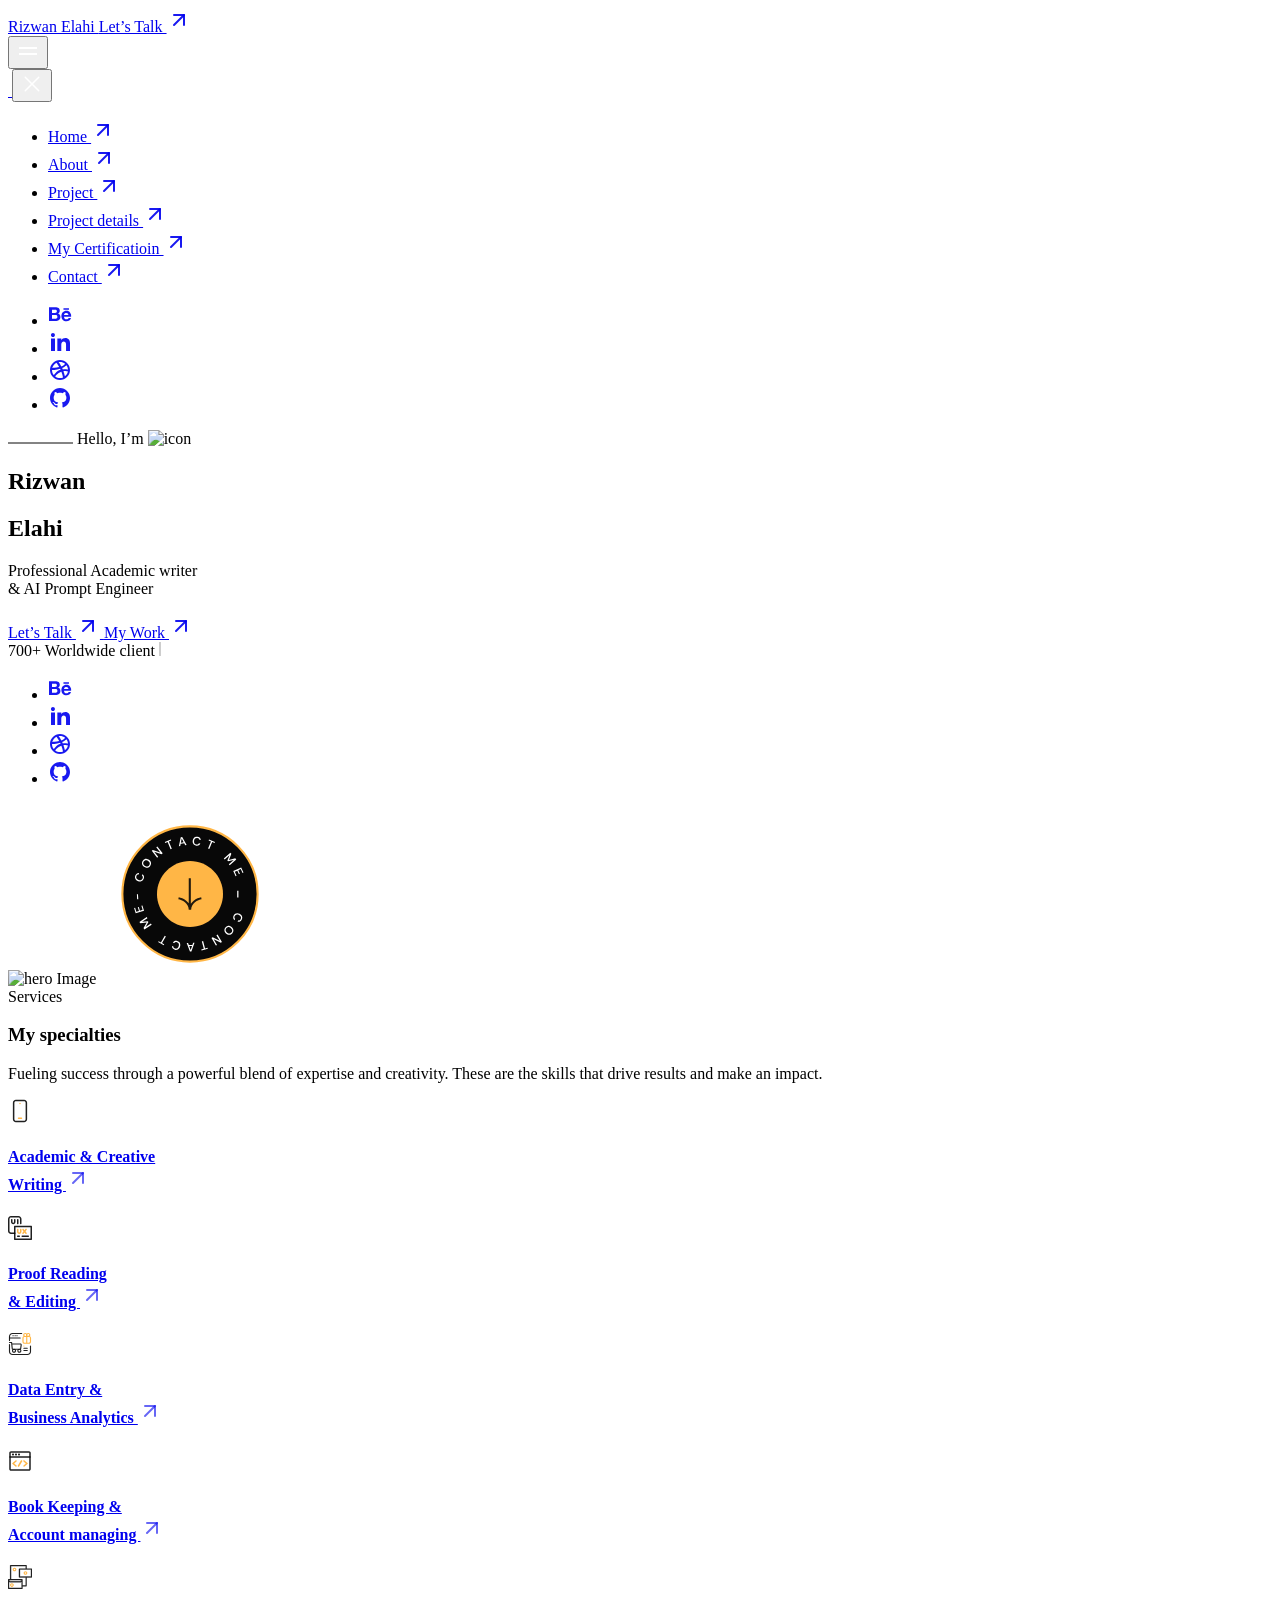
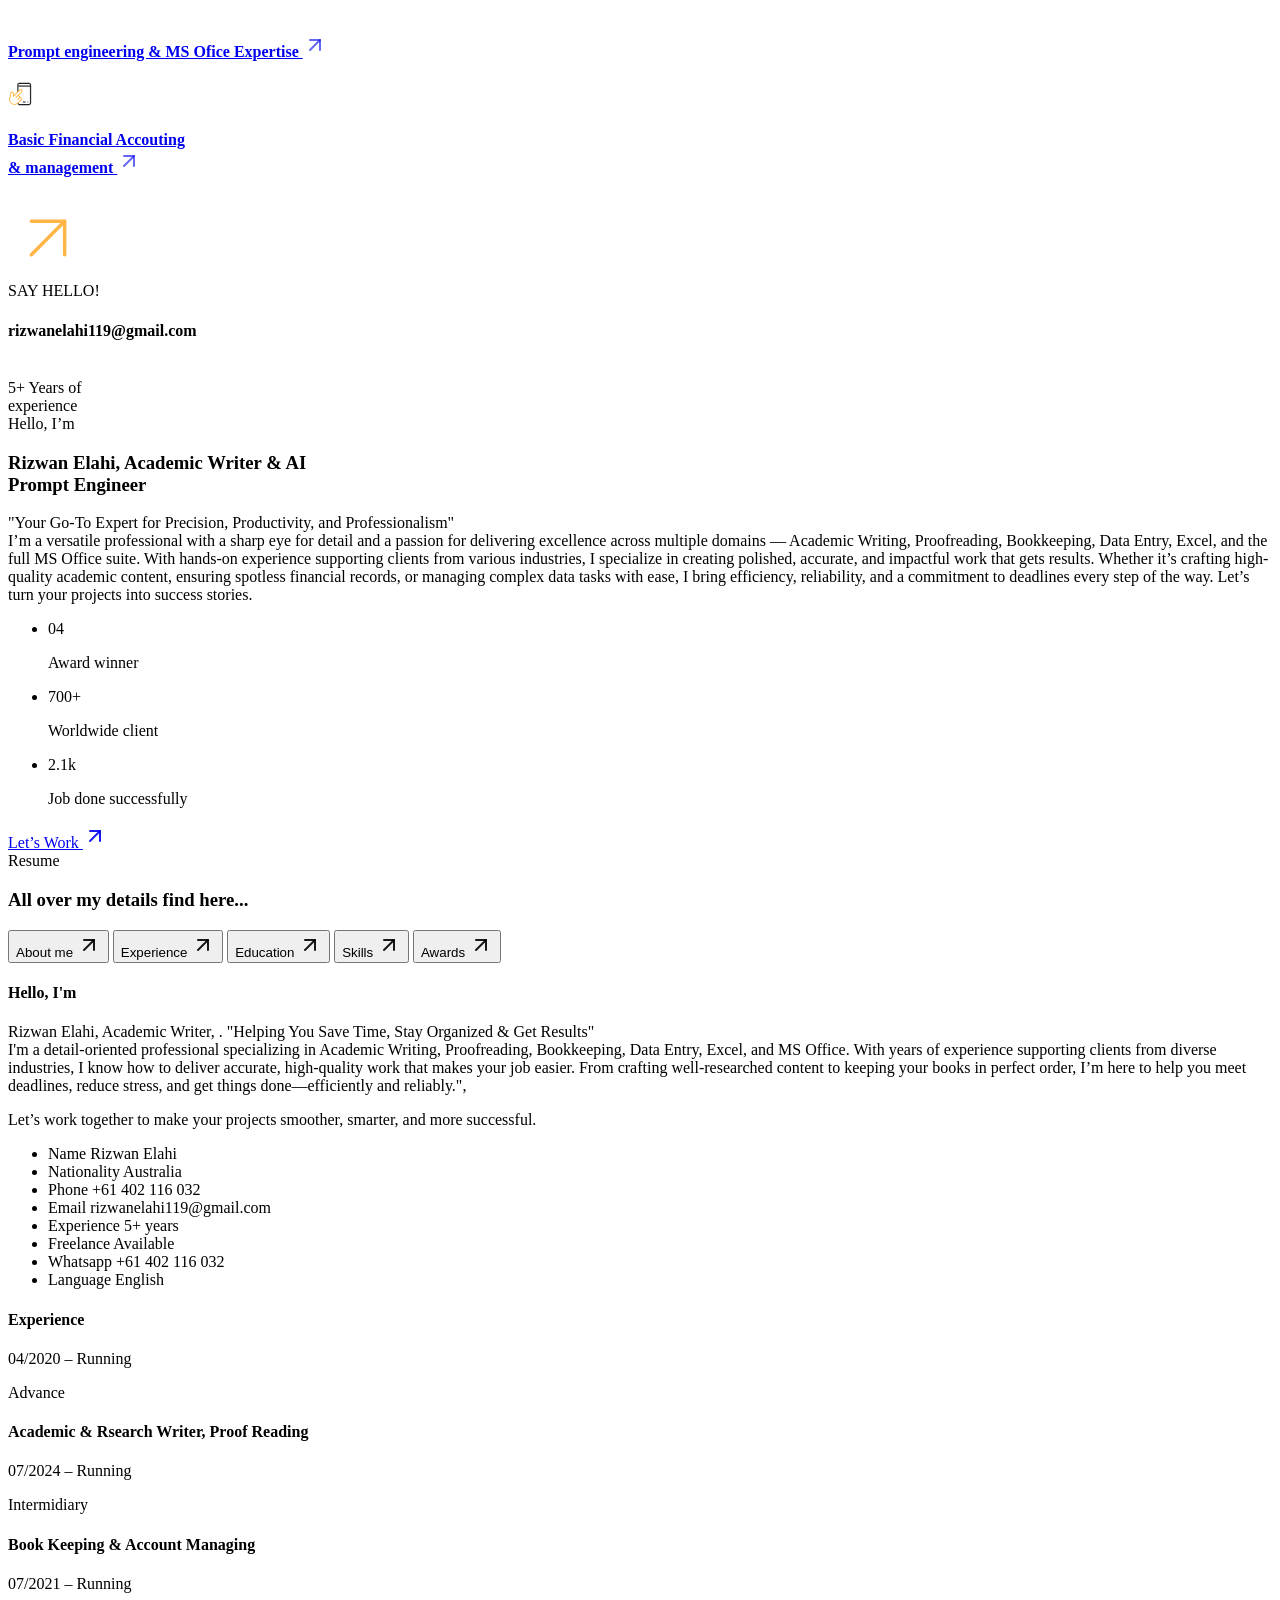
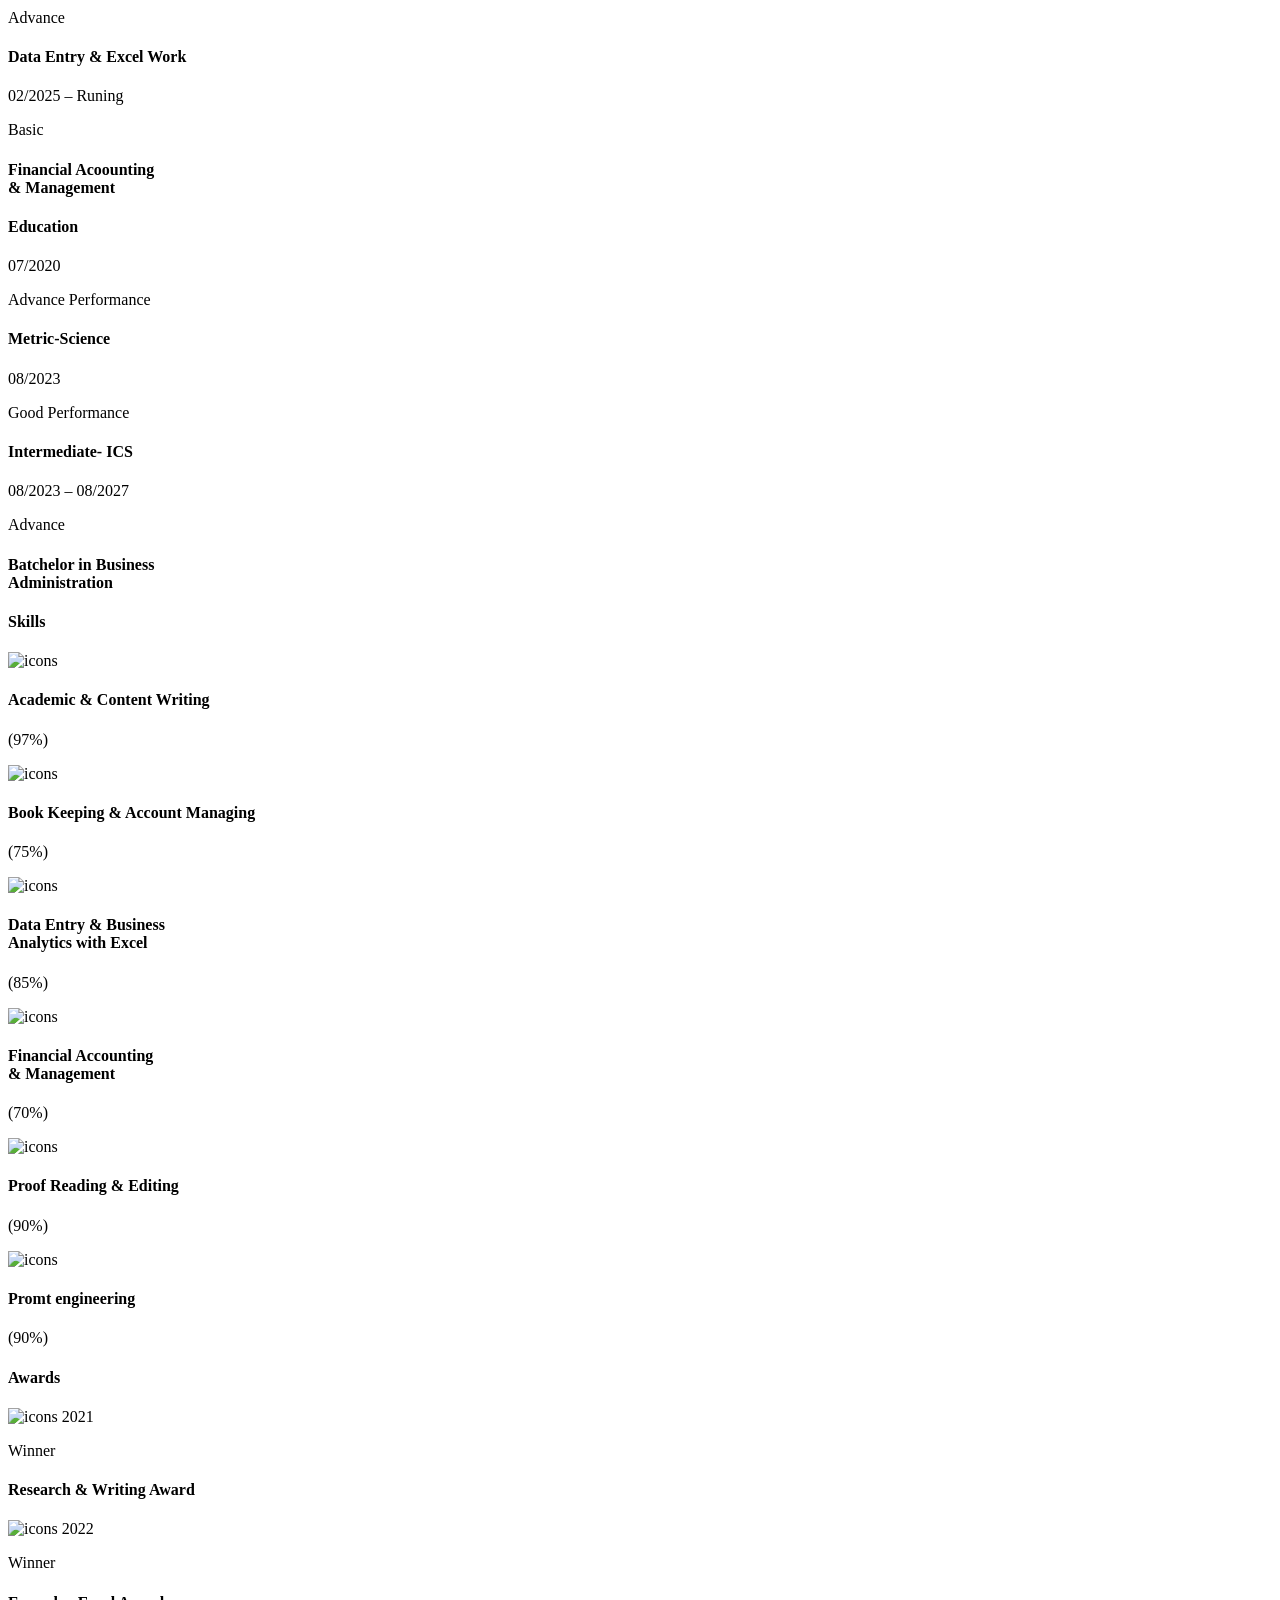
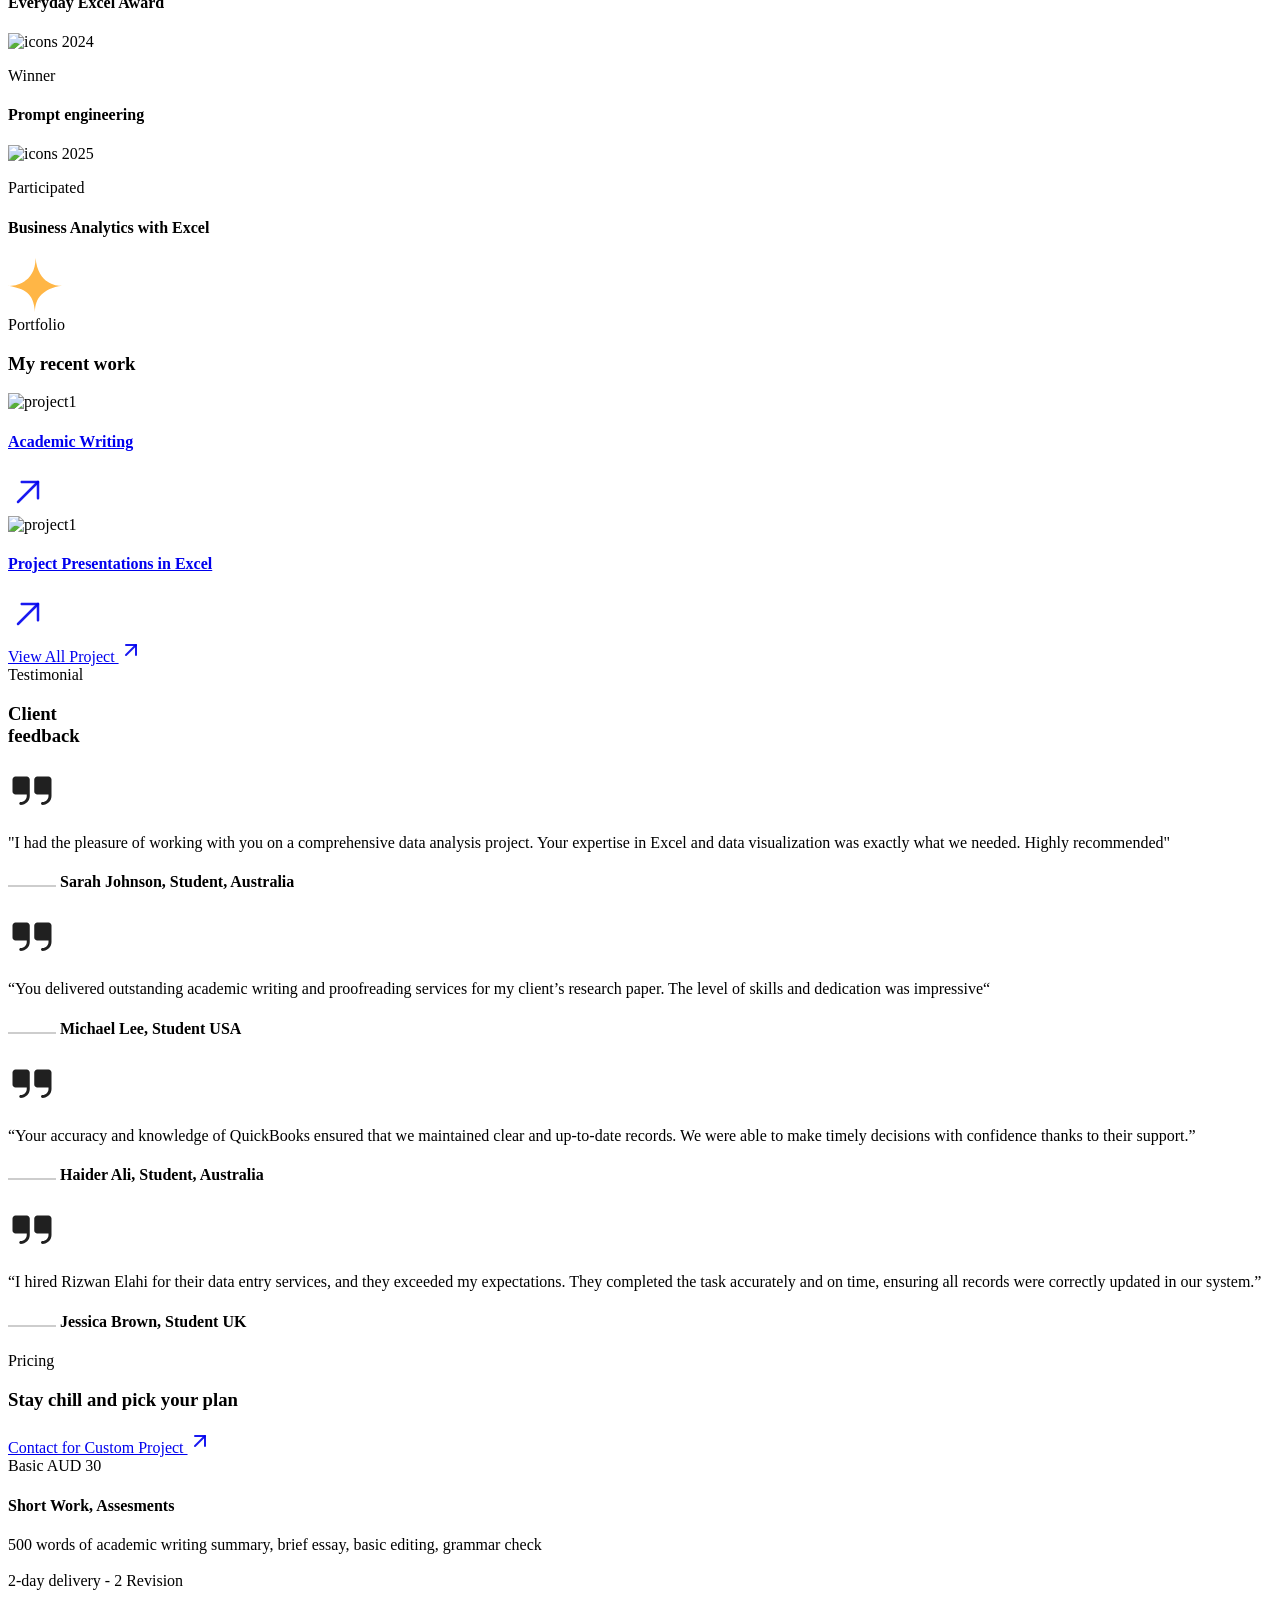
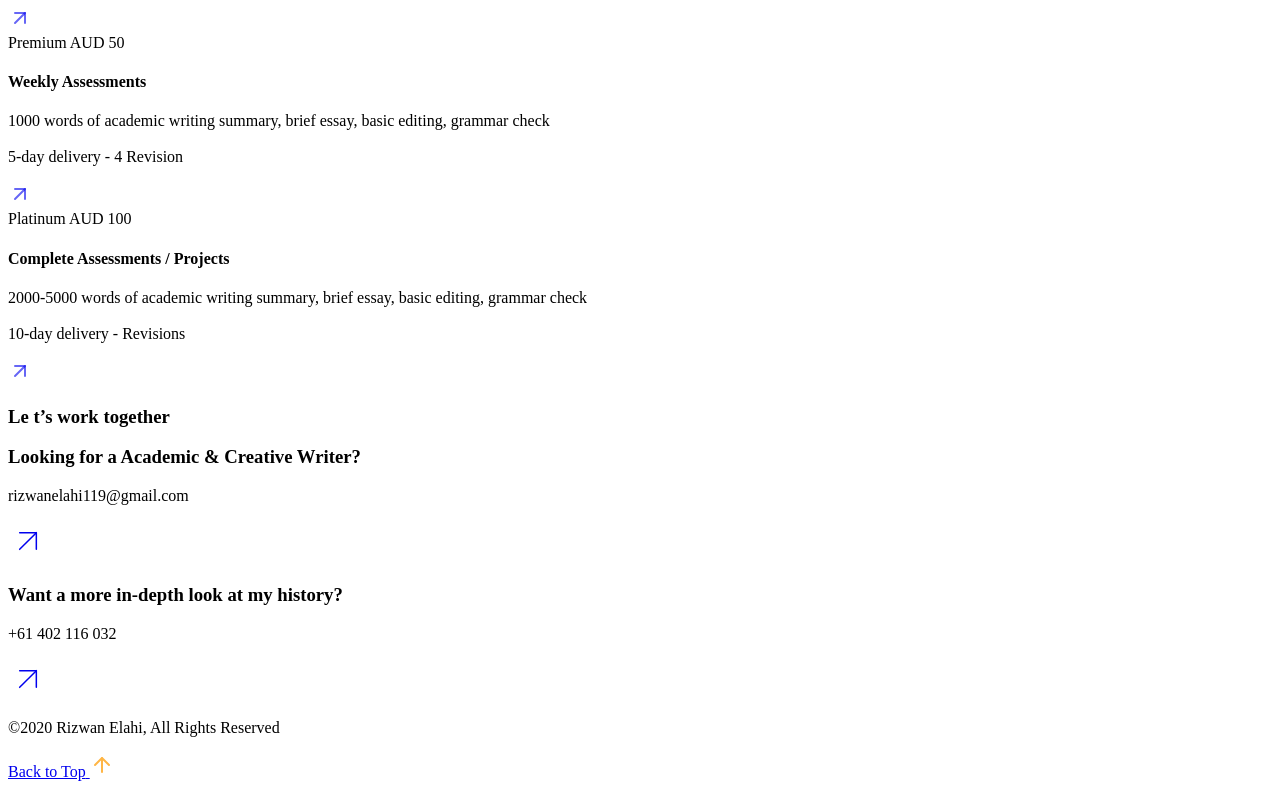
==== commit a729ba6a: "latest changes" ====
--- a/index.html
+++ b/index.html
@@ -861,13 +861,13 @@
                                         <span class="w-[110px] text-black-text-800 text-lg font-normal leading-none">
                                     Nationality</span>
                                         <span class="text-black-800 text-2xl font-bold font-Syne leading-8">
-                                    Pakistan</span>
+                                    Australia</span>
                                     </li>
                                     <li class="gap-10 inline-flex items-center">
                                         <span class="w-[110px] text-black-text-800 text-lg font-normal leading-none">
                                     Phone</span>
                                         <span class="text-black-800 text-2xl font-bold font-Syne leading-8">
-                                    +923263084052</span>
+                                            +61 402 116 032</span>
                                     </li>
                                     <li class="gap-10 inline-flex items-center">
                                         <span class="w-[110px] text-black-text-800 text-lg font-normal leading-none">
@@ -891,13 +891,13 @@
                                         <span class="w-[110px] text-black-text-800 text-lg font-normal leading-none">
                                     Whatsapp</span>
                                         <span class="text-black-800 text-2xl font-bold font-Syne leading-8">
-                                    +923085503102</span>
+                                            +61 402 116 032</span>
                                     </li>
                                     <li class="gap-10 inline-flex items-center">
                                         <span class="w-[110px] text-black-text-800 text-lg font-normal leading-none">
                                     Language</span>
                                         <span class="text-black-800 text-2xl font-bold font-Syne leading-8">
-                                    English, Urdu</span>
+                                    English</span>
                                     </li>
                                 </ul>
 
@@ -1507,7 +1507,7 @@
                         <div class="py-9 px-7 border-border-white border rounded-2xl flex flex-col justify-between group">
                             <h3 class="text-xl font-bold font-Syne text-white">Want a more in-depth look at my history?</h3>
                             <div class="flex justify-between items-center">
-                                <p class="text-2xl font-bold font-Syne leading-none text-orange">+923085503102</p>
+                                <p class="text-2xl font-bold font-Syne leading-none text-orange">+61 402 116 032</p>
                                 <a href="#" class="text-white group-hover:animate-arrow-move-up group-hover:text-orange">
                                     <svg width="40" height="40" viewBox="0 0 40 40" fill="none" xmlns="http://www.w3.org/2000/svg">
                                         <path d="M11.6667 28.3334L28.3334 11.6667" stroke="currentColor" stroke-width="1.5" stroke-linecap="round" stroke-linejoin="round" />
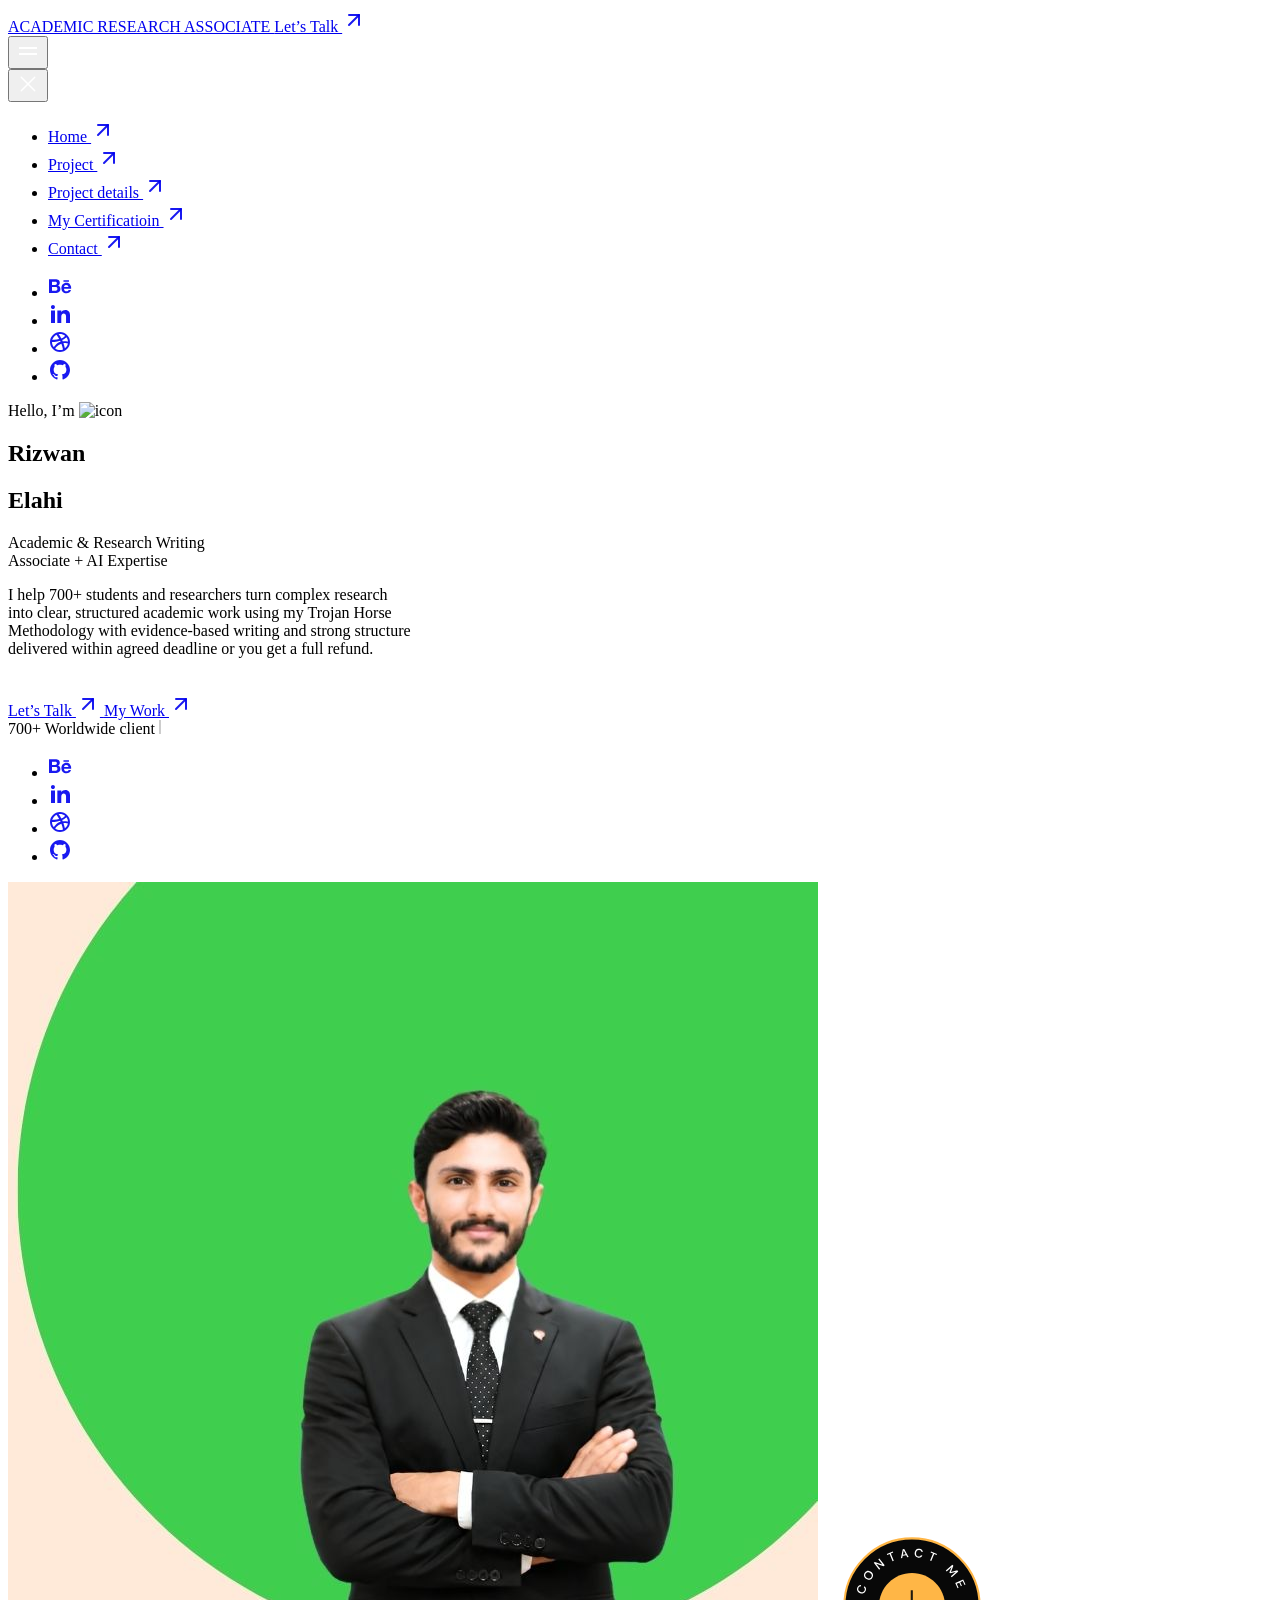
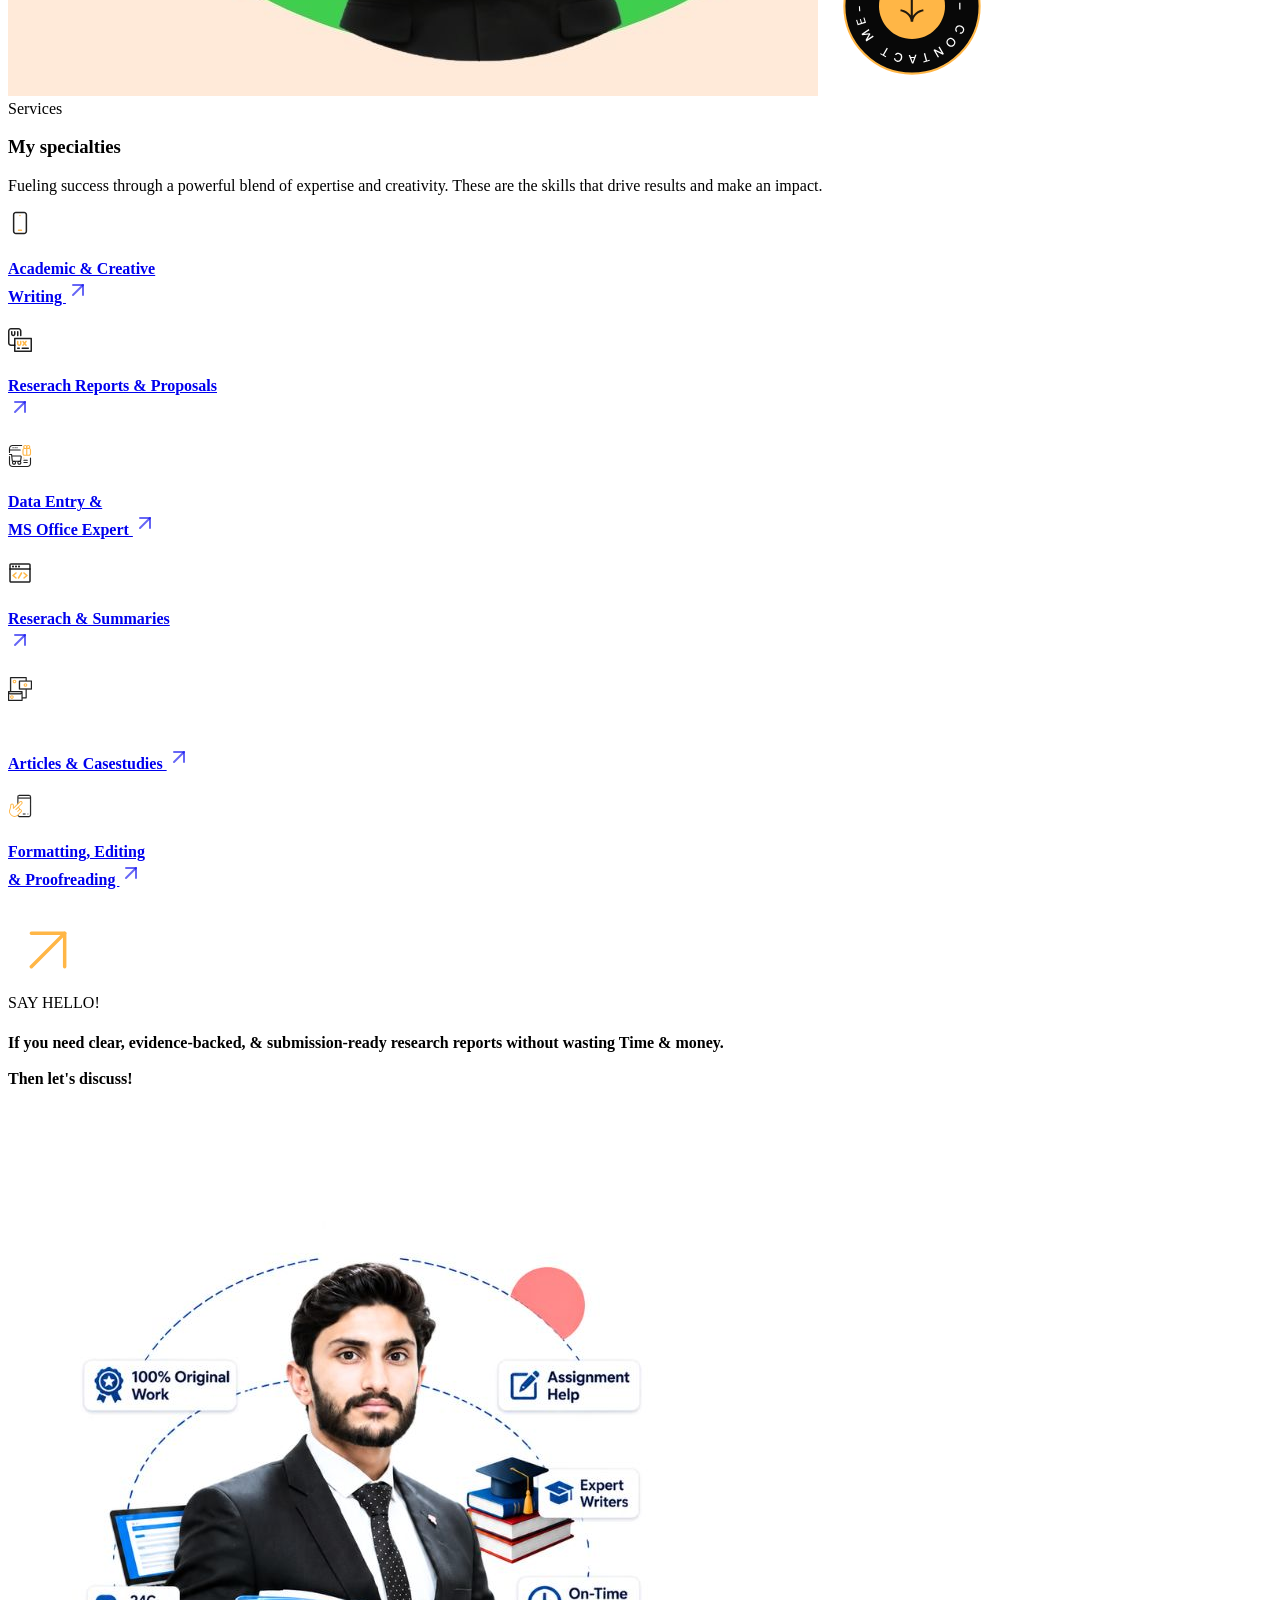
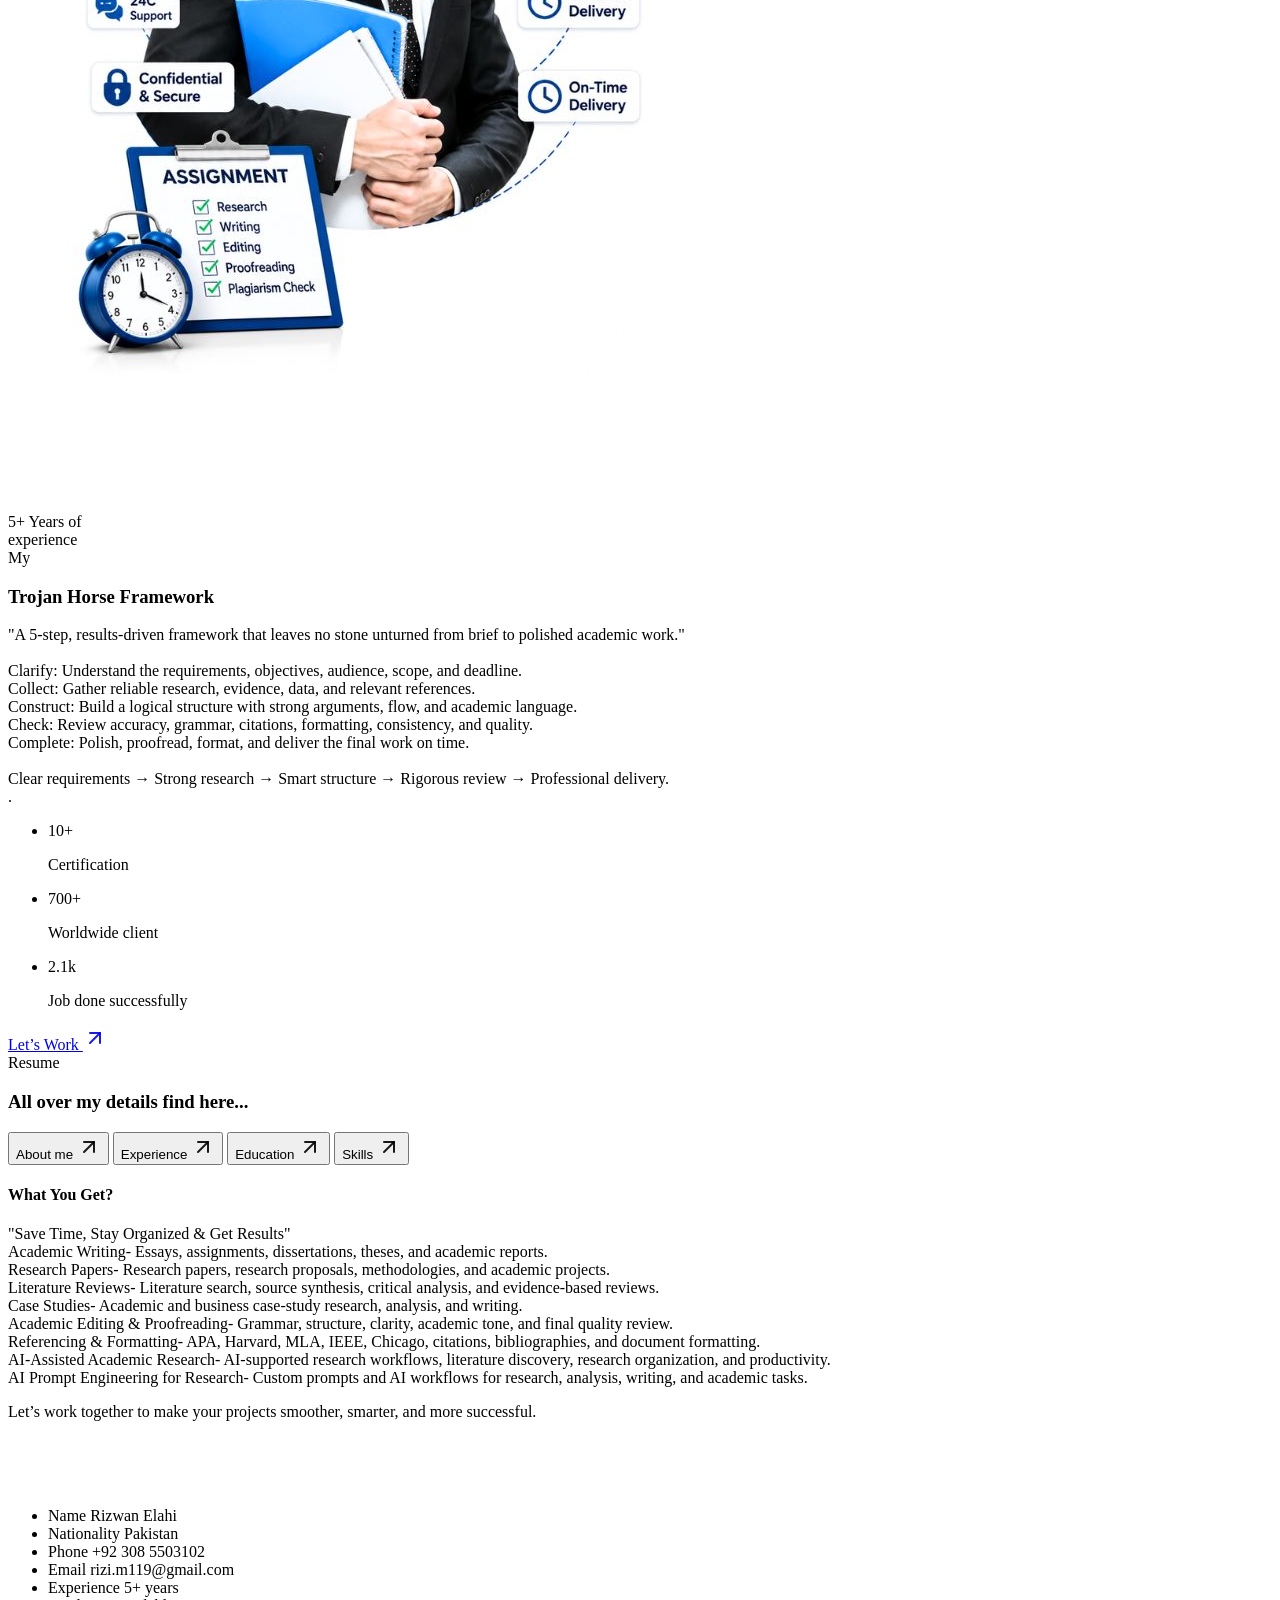
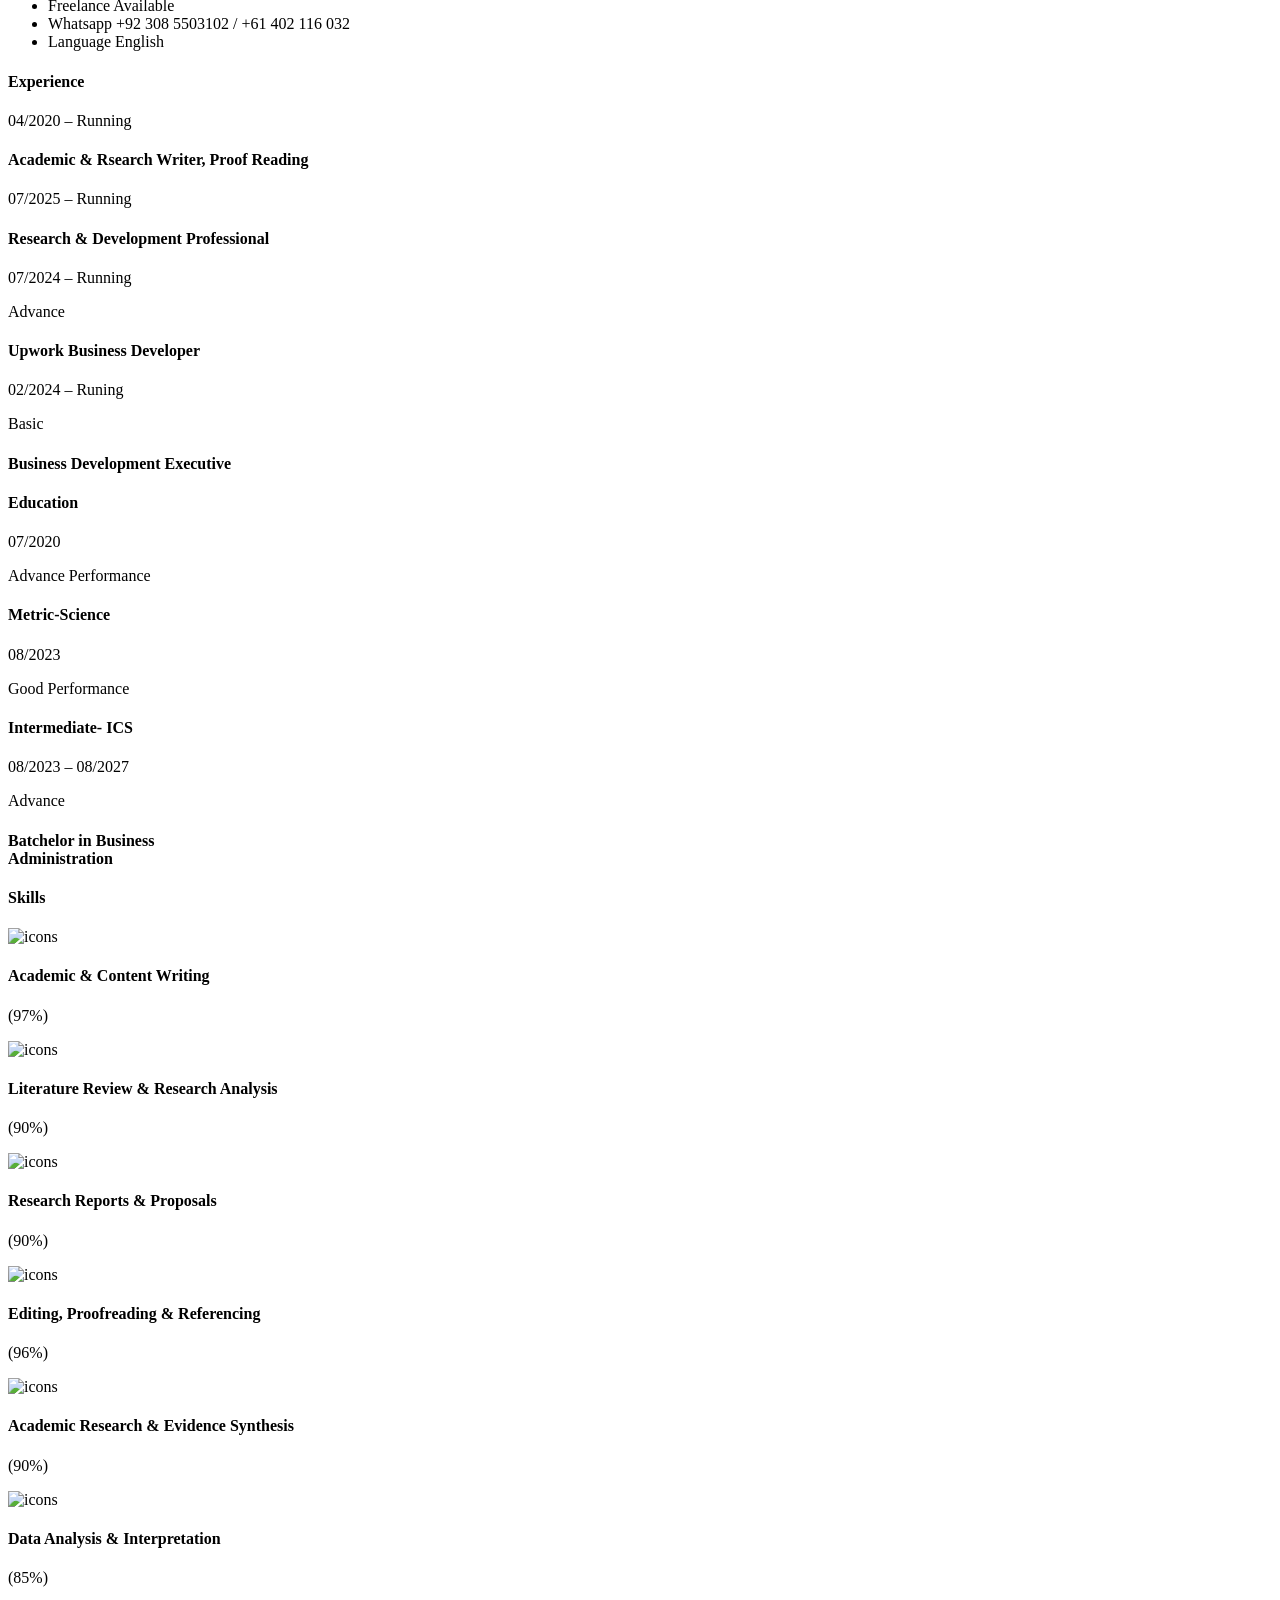
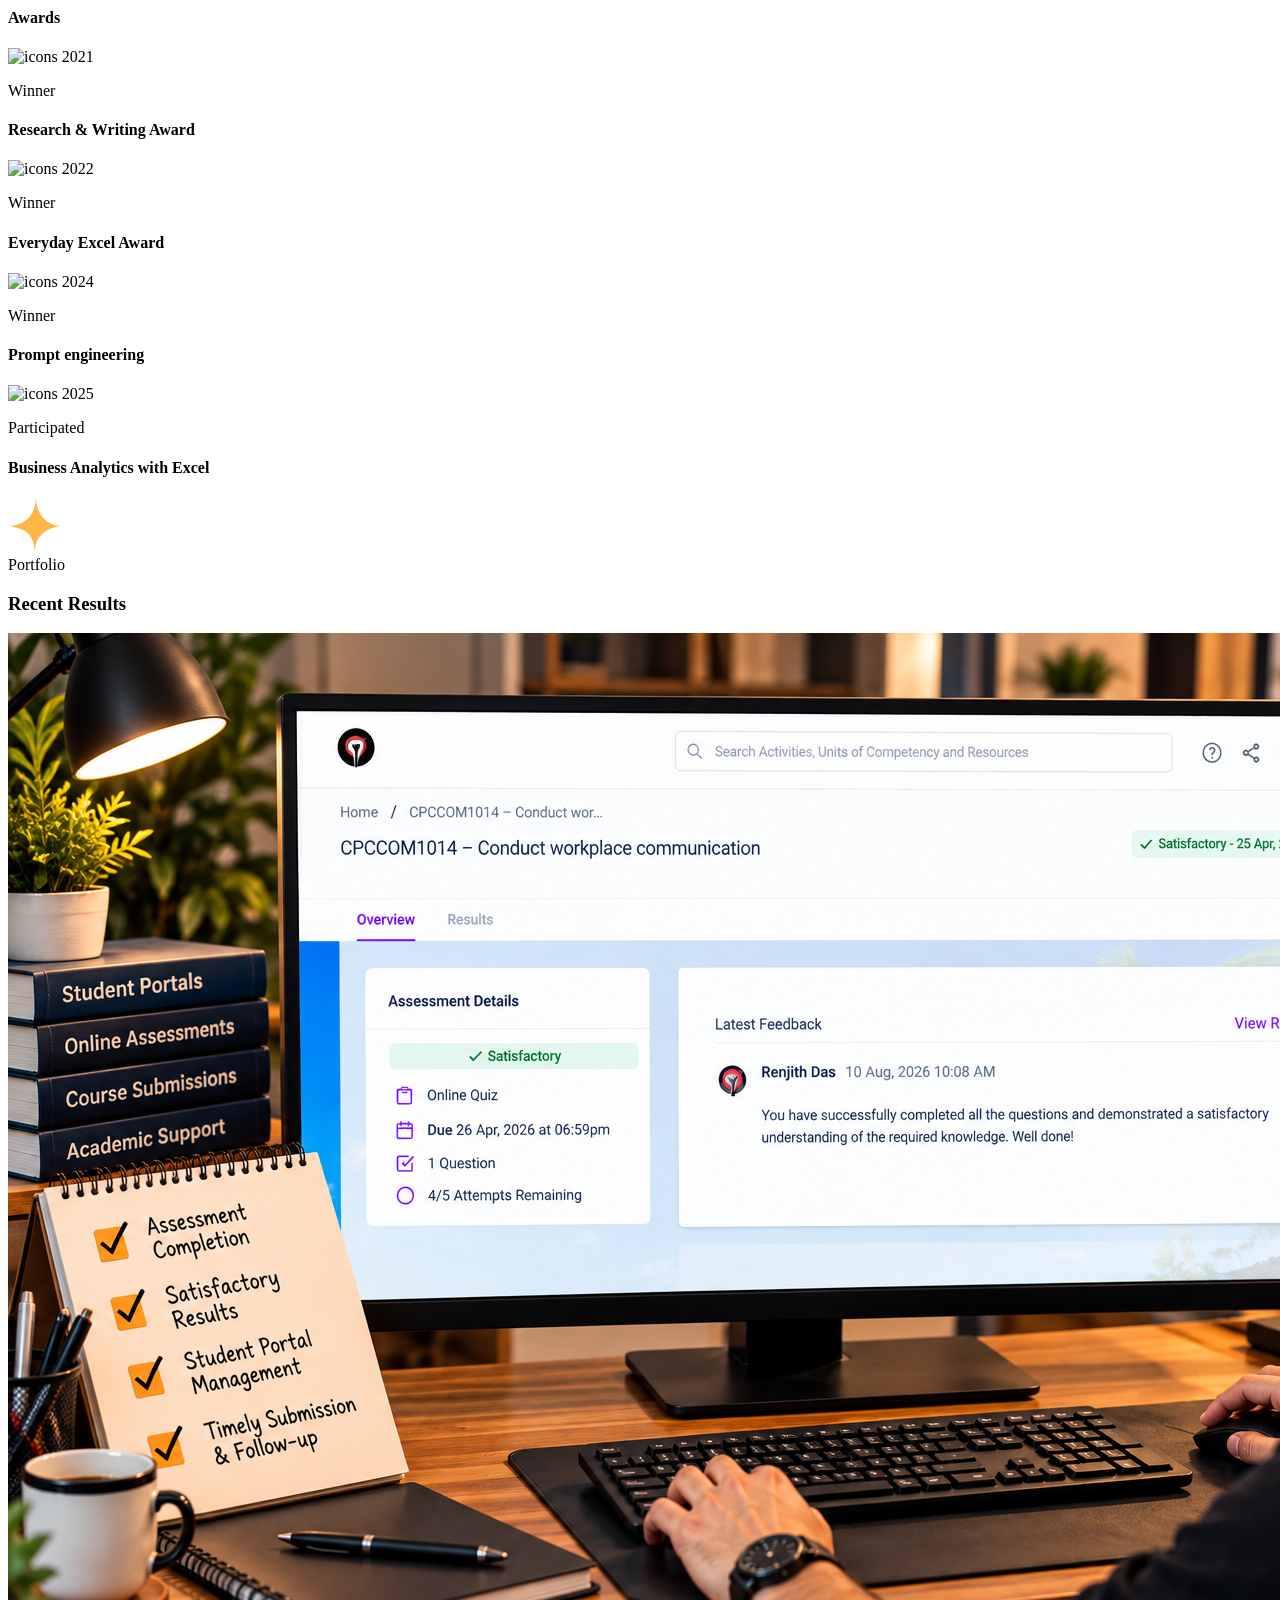
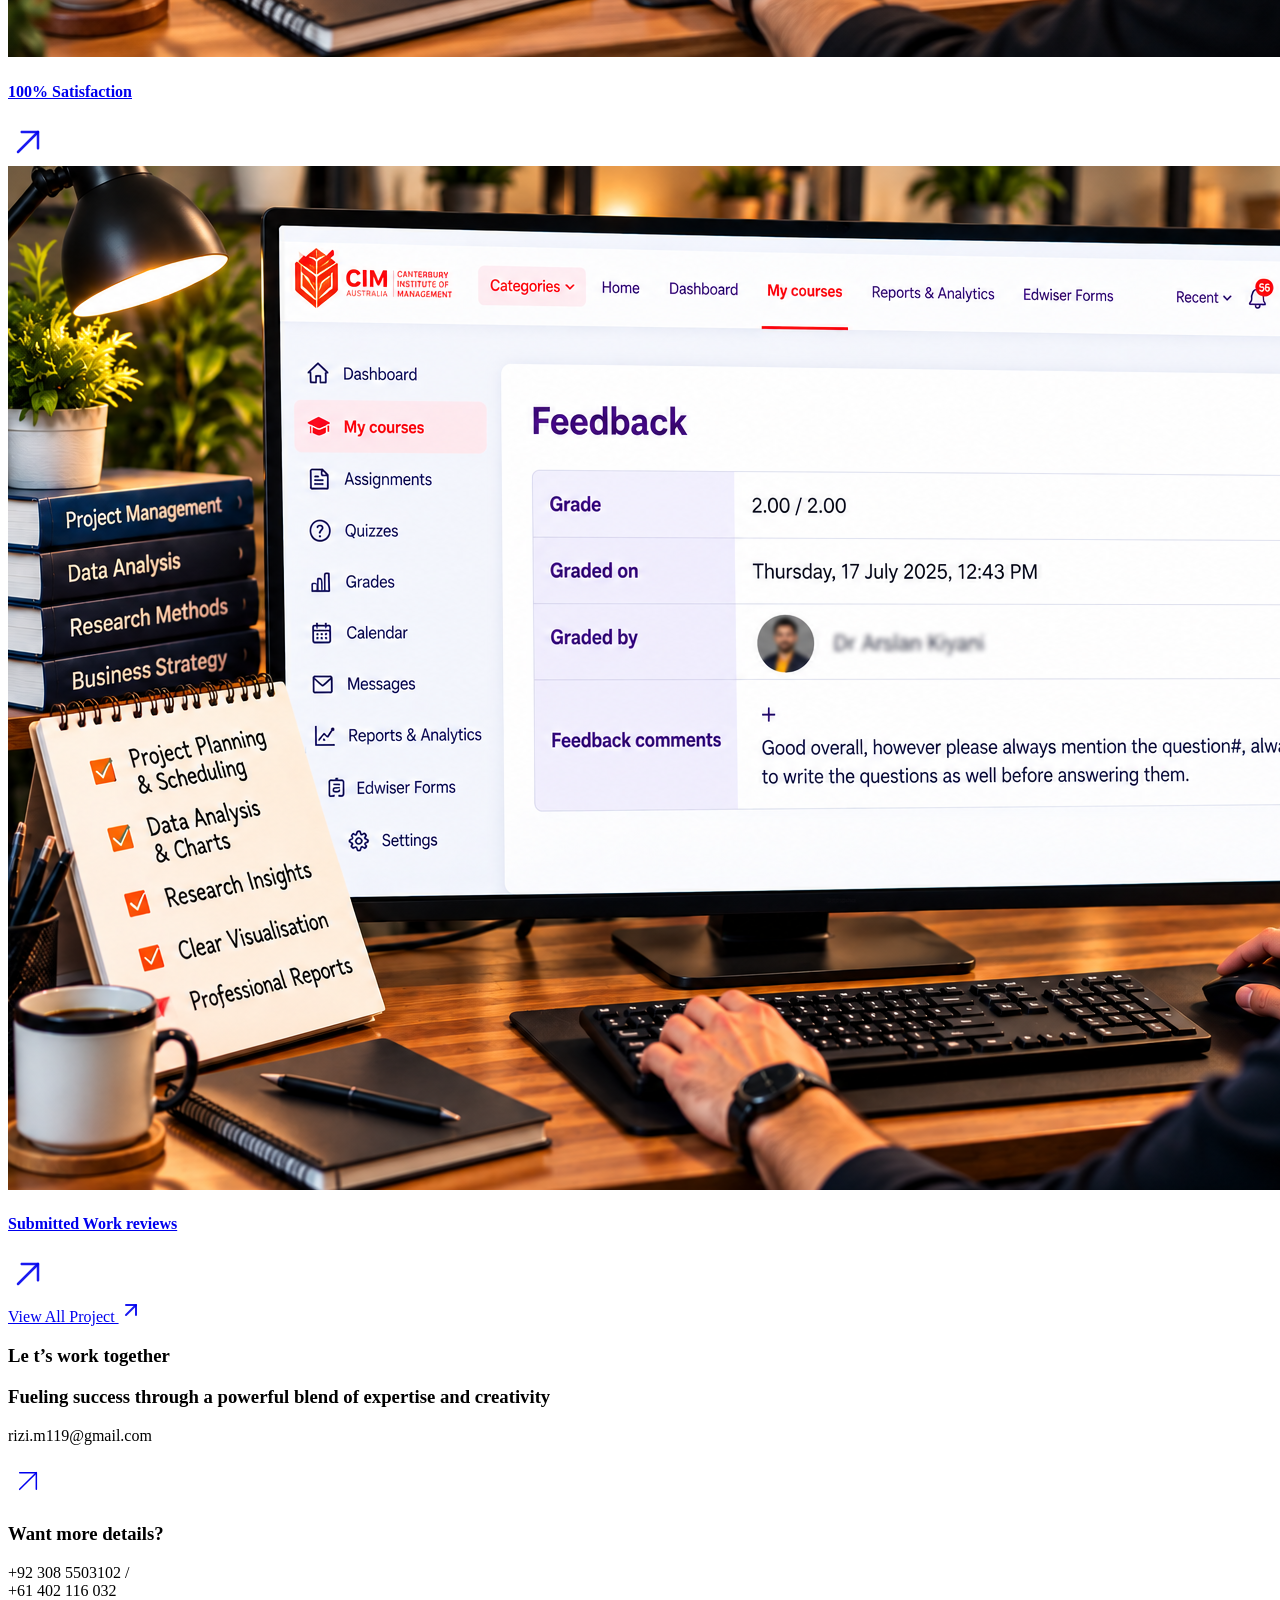
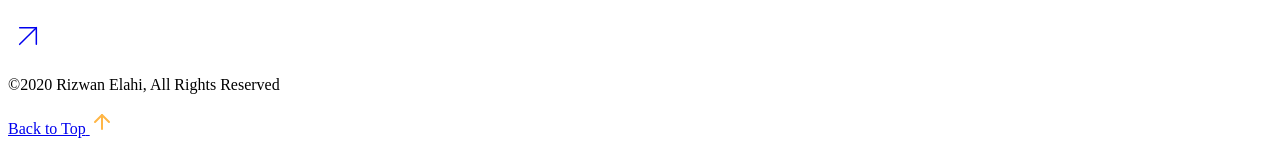
==== commit 89cabb46: "Update academic writing portfolio" ====
--- a/index.html
+++ b/index.html
@@ -39,7 +39,7 @@
 
                 <div class="flex-1 flex items-center justify-between border-b border-black-800 border-opacity-40">
                      <a href="index.html" class="flex items-center flex-wrap py-[6px] px-3 text-[15px] font-bold text-active leading-none mr-2 transition-all duration-300 hover:text-orange md:hover:text-white group">
-                        Rizwan Elahi
+                        ACADEMIC RESEARCH ASSOCIATE
                     </a>
 
                     <!-- Link Start -->
@@ -82,7 +82,7 @@
             <div>
                 <div class="flex flex-wrap justify-between items-center border-b border-border-white mb-[80px]">
                     <a href="index.html">
-                        <img src="logo Skillsquad.jpeg" alt="">
+                       
                     </a>
                     <button id="offcanvas-close" class="offcanvas-close bg-primary py-7 px-[38px]" aria-label="offcanvas">
                         <svg width="24" height="24" viewBox="0 0 24 24" fill="none" xmlns="http://www.w3.org/2000/svg">
@@ -110,19 +110,7 @@
             </span>
                             </a>
                         </li>
-                        <li class="border-b border-border-white py-4 group">
-                            <a href="about.html" class="text-white text-xl font-bold font-Syne leading-none flex flex-wrap items-center justify-between hover:text-orange transition duration-300">About
-                                <span class="inline-block group-hover:animate-arrow-move-up">
-              <svg width="24" height="24" viewBox="0 0 24 24" fill="none" xmlns="http://www.w3.org/2000/svg">
-                <path d="M7 17L17 7" stroke="currentColor" stroke-opacity="0.9" stroke-width="2" stroke-linecap="round"
-                  stroke-linejoin="round"></path>
-                <path d="M7 7H17V17" stroke="currentColor" stroke-opacity="0.9" stroke-width="2" stroke-linecap="round"
-                  stroke-linejoin="round"></path>
-              </svg>
-            </span>
-                            </a>
-
-                        </li>
+                       
                         <li class="border-b border-border-white py-4 group">
                             <a href="projects.html" class="text-white text-xl font-bold font-Syne leading-none flex flex-wrap items-center justify-between hover:text-orange transition duration-300">Project
                                 <span class="inline-block group-hover:animate-arrow-move-up">
@@ -217,11 +205,7 @@
                         <span
           class="font-Syne text-black-800 font-bold text-2xl lg:text-[32px] leading-none flex flex-wrap items-center mb-3"
           data-aos="fade-right" data-aos-delay="300">
-          <span class="mr-6">
-            <svg xmlns="http://www.w3.org/2000/svg" width="65" height="2" viewBox="0 0 65 2" fill="none">
-              <path d="M0 1H65" stroke="#080808" />
-            </svg>
-          </span>
+         
 
                         Hello, I’m
                         <img class="ml-2" src="assets/images/icon/victory.png" alt="icon">
@@ -230,12 +214,20 @@
                             Rizwan
                             <!-- <br /> Rizwan -->
                         </h1>
-                        <h2 class="font-Syne text-black-800 font-bold text-[80px] lg:text-[100px] xl:text-[120px] 2xl:text-[140px] leading-[64px] lg:leading-[80px] xl:leading-[90px] 2xl:leading-[110px] mb-[20px]" data-aos="fade-right" data-aos-delay="600">
+                        <h2 class="font-Syne text-black-800 font-bold text-[80px] lg:text-[100px] xl:text-[120px] 2xl:text-[130px] leading-[64px] lg:leading-[80px] xl:leading-[90px] 2xl:leading-[110px] mb-[20px]" data-aos="fade-right" data-aos-delay="600">
                             Elahi</h2>
-                        <p class="font-Syne text-black-700 font-bold text-lg md:text-xl xl:text-2xl leading-tight mb-[30px]" data-aos="fade-right" data-aos-delay="800">
-                            Professional Academic writer <br>
-                            & AI Prompt Engineer
+                        <p class="font-Syne text-black-700 font-bold text-lg md:text-xl xl:text-2xl leading-tight mb-[40px]" data-aos="fade-right" data-aos-delay="800">
+                             Academic & Research Writing <br>
+                             Associate + AI Expertise<br>
+                     
                              </p>
+                        <p class="font-Syne text-black-600 font-simple text-lg md:text-xl  leading-tight mb-[30px]" data-aos="fade-right" data-aos-delay="700">
+                             I help 700+ students and researchers turn complex research <br>
+                             into clear, structured academic work using my Trojan Horse<br>
+                             Methodology with evidence-based writing and strong structure<br>
+                             delivered within agreed deadline or you get a full refund.<br>
+                            <br>
+                            </p>
 
                         <div class="flex flex-wrap mb-[50px] md:mb-[60px] xl:mb-[70px] 2xl:mb-[80px]">
                             <!-- Link Start -->
@@ -310,7 +302,7 @@
             </div>
 
             <div class="hidden md:block">
-                <img class="absolute top-0 right-0 md:max-w-[320px] lg:max-w-[570px] xl:max-w-[650px] 2xl:max-w-[initial]" data-aos="fade-left" src="fit vip .png" alt="hero Image">
+                <img class="absolute top-0 right-0 md:max-w-[320px] lg:max-w-[570px] xl:max-w-[650px] 2xl:max-w-[initial]" data-aos="fade-left" src="Academic writing profile image .jpg" alt="hero Image">
 
                 <a href="contact.html">
                     <svg class="absolute bottom-[100px] lg:bottom-[80px] xl:bottom-[80px] right-[40px] lg:right-[180px] xl:right-[180px]" width="180" height="180" viewBox="0 0 180 180" fill="none" xmlns="http://www.w3.org/2000/svg">
@@ -450,7 +442,7 @@
                                 <!-- Icon End -->
                                 <h4>
                                     <a href="projects.html" class="flex flex-wrap items-end justify-between font-bold text-xl font-Syne text-black-800 group-hover:text-orange transition-all">
-                                        Proof Reading <br /> & Editing
+                                        Reserach Reports & Proposals <br /> 
 
                                         <span class="text-black-text-600 group-hover:text-orange group-hover:animate-arrow-move-up">
                                     <svg width="24" height="24" viewBox="0 0 24 24" fill="none"
@@ -507,7 +499,7 @@
                                 <!-- Icon End -->
                                 <h4>
                                     <a href="projects.html" class="flex flex-wrap items-end justify-between font-bold text-xl font-Syne text-black-800 group-hover:text-orange transition-all">
-                                        Data Entry &<br/>Business Analytics
+                                        Data Entry &<br/>MS Office Expert
 
                                         <span class="text-black-text-600 group-hover:text-orange group-hover:animate-arrow-move-up">
                                     <svg width="24" height="24" viewBox="0 0 24 24" fill="none"
@@ -549,7 +541,7 @@
                                 <!-- Icon End -->
                                 <h4>
                                     <a href="projects.html" class="flex flex-wrap items-end justify-between font-bold text-xl font-Syne text-black-800 group-hover:text-orange transition-all">
-                                        Book Keeping &<br />Account managing
+                                        Reserach & Summaries <br />
 
                                         <span class="text-black-text-600 group-hover:text-orange group-hover:animate-arrow-move-up">
                                     <svg width="24" height="24" viewBox="0 0 24 24" fill="none"
@@ -595,7 +587,7 @@
                                 <!-- Icon End -->
                                 <h4>
                                     <a href="projects.html" class="flex flex-wrap items-end justify-between font-bold text-xl font-Syne text-black-800 group-hover:text-orange transition-all">
-                                        <br/> Prompt engineering & MS Ofice Expertise
+                                        <br/> Articles & Casestudies
                                         <span class="text-black-text-600 group-hover:text-orange group-hover:animate-arrow-move-up">
                                     <svg width="24" height="24" viewBox="0 0 24 24" fill="none"
                                         xmlns="http://www.w3.org/2000/svg">
@@ -633,7 +625,7 @@
                                 <!-- Icon End -->
                                 <h4>
                                     <a href="projects.html" class="flex flex-wrap items-end justify-between font-bold text-xl font-Syne text-black-800 group-hover:text-orange transition-all">
-                                        Basic Financial Accouting <br />& management
+                                        Formatting, Editing <br />& Proofreading
                                         <span class="text-black-text-600 group-hover:text-orange group-hover:animate-arrow-move-up">
                                     <svg width="24" height="24" viewBox="0 0 24 24" fill="none"
                                         xmlns="http://www.w3.org/2000/svg">
@@ -668,8 +660,14 @@
                             </div>
 
                             <div class="flex flex-col flex-wrap gap-y-2">
-                                <span class="text-orange text-lg font-normal leading-none">SAY HELLO!</span>
-                                <h4 class="text-white text-2xl xl:text-[32px] font-bold font-Syne leading-none">rizwanelahi119@gmail.com
+                                
+                                    <span class="text-orange text-lg font-normal leading-none">SAY HELLO!</span>
+                                    
+                                    <h4 class="text-white text-2xl xl:text-[10px]  font-Syne leading-none">If you need clear, evidence-backed, 
+                                        & submission-ready research reports without wasting Time & money. <br /> 
+                                        <br /> 
+
+                                        <span class="text-orange text-lg font-normal leading-none">Then let's discuss!</span>
                                 </h4>
                             </div>
                         </div>
@@ -687,7 +685,7 @@
                     <div class="relative">
 
 
-                        <img src="Main photo 2 .png" alt="">
+                        <img src="Hero 2.jpg" alt="Hero 2">
 
                         <div class="flex flex-wrap flex-col absolute bottom-0 right-0 md:right-[170px] lg:right-[-30px] z-10">
                             <span
@@ -697,29 +695,35 @@
                         </div>
                     </div>
                     <div class="font-bold font-Syne leading-none flex flex-wrap flex-col gap-y-2">
-                        <span class="text-orange text-xl"> Hello, I’m</span>
+                        <span class="text-orange text-xl"> My</span>
                         <h3 class="text-black-800 text-4xl lg:text-5xl xl:text-[64px] tracking-[-1.5px] relative before:rounded-full before:bg-primary before:block before:absolute before:top-[2px] before:left-0 before:-z-[1] before:w-[36px] lg:before:w-[48px] xl:before:w-[64px] before:h-[36px] lg:before:h-[48px] xl:before:h-[64px]">
-                            Rizwan Elahi, Academic Writer & AI <br>
-                             Prompt Engineer 
+                             Trojan Horse Framework <br>
+                              
                         </h3>
 
                         
-                        <p class="paragraph mb-6">"Your Go-To Expert for Precision, Productivity, and Professionalism"<br>
-
-                            I’m a versatile professional with a sharp eye for detail and a passion for delivering excellence across multiple
-                            domains — Academic Writing, Proofreading, Bookkeeping, Data Entry, Excel, and the full MS Office suite. With 
-                            hands-on experience supporting clients from various industries, I specialize in creating polished, accurate, 
-                            and impactful work that gets results.
-                            
-                            Whether it’s crafting high-quality academic content, ensuring spotless financial records, or managing complex 
-                            data tasks with ease, I bring efficiency, reliability, and a commitment to deadlines every step of the way.
-                            Let’s turn your projects into success stories.</p>
+                        <p class="paragraph mb-6">"A 5-step, results-driven framework that leaves no stone unturned from brief to polished academic work."<br>
+                            <br>
+
+                             Clarify: Understand the requirements, objectives, audience, scope, and deadline. <br>
+                             Collect: Gather reliable research, evidence, data, and relevant references. <br>
+                             Construct: Build a logical structure with strong arguments, flow, and academic language. <br>
+                             Check: Review accuracy, grammar, citations, formatting, consistency, and quality. <br>
+                             Complete: Polish, proofread, format, and deliver the final work on time. <br>
+                            <br>
+                            Clear requirements → Strong research → Smart structure → Rigorous review → Professional delivery. <br>
+
+
+
+
+                        
+                            .</p>
                         <ul class="flex flex-wrap gap-9 2xl:gap-[40px] mb-7">
                             <li>
 
                                 <span
-                    class="text-black-800 text-[32px] font-bold font-Syne leading-10 relative before:rounded-full before:bg-black-300 before:block before:absolute before:top-[0px] before:left-0 before:right-0 before:-z-[1] before:w-[43px] before:h-[43px]">04</span>
-                                <p class="paragraph">Award winner</p>
+                    class="text-black-800 text-[32px] font-bold font-Syne leading-10 relative before:rounded-full before:bg-black-300 before:block before:absolute before:top-[0px] before:left-0 before:right-0 before:-z-[1] before:w-[43px] before:h-[43px]">10+</span>
+                                <p class="paragraph">Certification</p>
                             </li>
                             <li>
 
@@ -819,36 +823,33 @@
                                 <path d="M7 7H17V17" stroke="currentColor" stroke-opacity="0.9" stroke-width="2"
                                     stroke-linecap="round" stroke-linejoin="round"></path>
                             </svg>
-                        </span>
-                            </button>
-                            <button data-tab="awards_tab" class="tab-btn justify-between items-center inline-flex group">
-                                Awards
-                                <span class="inline-block ml-3 group-hover:animate-arrow-move-up">
-                            <svg width="24" height="24" viewBox="0 0 24 24" fill="none"
-                                xmlns="http://www.w3.org/2000/svg">
-                                <path d="M7 17L17 7" stroke="currentColor" stroke-opacity="0.9" stroke-width="2"
-                                    stroke-linecap="round" stroke-linejoin="round"></path>
-                                <path d="M7 7H17V17" stroke="currentColor" stroke-opacity="0.9" stroke-width="2"
-                                    stroke-linecap="round" stroke-linejoin="round"></path>
-                            </svg>
-                        </span>
-                            </button>
+                        
                         </div>
                     </div>
 
                     <div class="col-span-12 lg:col-span-7 2xl:col-span-8" data-aos="fade-up" data-aos-delay="400">
                         <div id="about_me_tab" class="tab-content active relative">
                             <div class="grid grid-cols-1">
-                                <h4 class="text-black-800 text-2xl lg:text-[32px] font-bold font-Syne mb-6">Hello, I'm </h4>
-                                <p class="paragraph mb-7">Rizwan Elahi, <span class="text-black-800">Academic Writer</span>,
-                                    . "Helping You Save Time, Stay Organized & Get Results"<br>
-                                    I'm a detail-oriented professional specializing in Academic Writing, Proofreading, Bookkeeping, 
-                                    Data Entry, Excel, and MS Office. With years of experience supporting clients from diverse 
-                                    industries, I know how to deliver accurate, high-quality work that makes your job easier. 
-                                    From crafting well-researched content to keeping your books in perfect order, I’m here to 
-                                    help you meet deadlines, reduce stress, and get things done—efficiently and reliably.",</p>
-                                <p class="paragraph mb-14">Let’s work together to make your projects smoother, smarter, and 
-                                    more successful.</p>
+                                <h4 class="text-black-800 text-2xl lg:text-[32px] font-bold font-Syne mb-6">What You Get? </h4>
+                                <p class="paragraph mb-7">"Save Time, Stay Organized & Get Results" <br>
+                                    <span class="text-black-800">Academic Writing- </span> Essays, assignments, dissertations, theses, and academic reports.  <br>
+                                    <span class="text-black-800">Research Papers- </span> Research papers, research proposals, methodologies, and academic projects.  <br>
+                                    <span class="text-black-800">Literature Reviews- </span>  Literature search, source synthesis, critical analysis, and evidence-based reviews.  <br>
+                                    <span class="text-black-800">Case Studies- </span>  Academic and business case-study research, analysis, and writing.  <br>
+                                    <span class="text-black-800">Academic Editing & Proofreading- </span> Grammar, structure, clarity, academic tone, and final quality review.  <br>
+                                    <span class="text-black-800">Referencing & Formatting- </span>  APA, Harvard, MLA, IEEE, Chicago, citations, bibliographies, and document formatting.  <br>
+                                    <span class="text-black-800">AI-Assisted Academic Research- </span>  AI-supported research workflows, literature discovery, research organization, and productivity.  <br>
+                                    <span class="text-black-800">AI Prompt Engineering for Research- </span> Custom prompts and AI workflows for research, analysis, writing, and academic tasks.   <br>
+                                       
+                                    </p>
+                                    <p
+                                    <span class="text-black-800">Let’s work together to make your projects smoother, smarter, and 
+                                    more successful. </span>
+                                    </P>
+                                    <br/>
+                                    <br/>
+                                    <br/>
+                            
 
                                 <ul class="flex-col gap-3 inline-flex">
                                     <li class="gap-10 inline-flex items-center">
@@ -861,19 +862,19 @@
                                         <span class="w-[110px] text-black-text-800 text-lg font-normal leading-none">
                                     Nationality</span>
                                         <span class="text-black-800 text-2xl font-bold font-Syne leading-8">
-                                    Australia</span>
+                                    Pakistan</span>
                                     </li>
                                     <li class="gap-10 inline-flex items-center">
                                         <span class="w-[110px] text-black-text-800 text-lg font-normal leading-none">
                                     Phone</span>
                                         <span class="text-black-800 text-2xl font-bold font-Syne leading-8">
-                                            +61 402 116 032</span>
+                                          +92 308 5503102 </span>
                                     </li>
                                     <li class="gap-10 inline-flex items-center">
                                         <span class="w-[110px] text-black-text-800 text-lg font-normal leading-none">
                                     Email</span>
                                         <span class="text-black-800 text-2xl font-bold font-Syne leading-8">
-                                    rizwanelahi119@gmail.com</span>
+                                            rizi.m119@gmail.com</span>
                                     </li>
                                     <li class="gap-10 inline-flex items-center">
                                         <span class="w-[110px] text-black-text-800 text-lg font-normal leading-none">
@@ -891,7 +892,7 @@
                                         <span class="w-[110px] text-black-text-800 text-lg font-normal leading-none">
                                     Whatsapp</span>
                                         <span class="text-black-800 text-2xl font-bold font-Syne leading-8">
-                                            +61 402 116 032</span>
+                                            +92 308 5503102 / +61 402 116 032</span>
                                     </li>
                                     <li class="gap-10 inline-flex items-center">
                                         <span class="w-[110px] text-black-text-800 text-lg font-normal leading-none">
@@ -915,10 +916,18 @@
                                 –
                                 Running</span>
                                     <div>
-                                        <p class="text-lg font-normal font-sans leading-7 text-black-800 relative z-[1] before:rounded-full before:bg-orange before:block before:absolute before:top-[50%] before:translate-y-[-50%] before:left-0 before:-z-[1] before:w-[8px] before:h-[8px] pl-4">
-                                            Advance</p>
                                         <h4 class="font-bold font-Syne leading-normal text-2xl text-black-800"> Academic
                                             & Rsearch Writer, Proof Reading
+                                        </h4>
+                                    </div>
+                                </div>
+
+                                <div class="pt-[30px] px-7 pb-7 bg-black-500 rounded-2xl transition-all hover:shadow-2xl hover:bg-white flex flex-wrap flex-col gap-8 justify-between">
+                                    <span class="text-sm font-normal font-Inter leading-tight text-black-text-800">07/2025
+                                – Running</span>
+                                    <div>
+                                       
+                                        <h4 class="font-bold font-Syne leading-normal text-2xl text-black-800">Research & Development Professional 
                                         </h4>
                                     </div>
                                 </div>
@@ -928,33 +937,21 @@
                                 – Running</span>
                                     <div>
                                         <p class="text-lg font-normal font-sans leading-7 text-black-800 relative z-[1] before:rounded-full before:bg-orange before:block before:absolute before:top-[50%] before:translate-y-[-50%] before:left-0 before:-z-[1] before:w-[8px] before:h-[8px] pl-4">
-                                            Intermidiary</p>
-                                        <h4 class="font-bold font-Syne leading-normal text-2xl text-black-800">Book Keeping 
-                                            & Account Managing
+                                            Advance</p>
+                                        <h4 class="font-bold font-Syne leading-normal text-2xl text-black-800">Upwork Business Developer 
+                                            
                                         </h4>
                                     </div>
                                 </div>
 
                                 <div class="pt-[30px] px-7 pb-7 bg-black-500 rounded-2xl transition-all hover:shadow-2xl hover:bg-white flex flex-wrap flex-col gap-8 justify-between">
-                                    <span class="text-sm font-normal font-Inter leading-tight text-black-text-800">07/2021
-                                – Running</span>
-                                    <div>
-                                        <p class="text-lg font-normal font-sans leading-7 text-black-800 relative z-[1] before:rounded-full before:bg-orange before:block before:absolute before:top-[50%] before:translate-y-[-50%] before:left-0 before:-z-[1] before:w-[8px] before:h-[8px] pl-4">
-                                            Advance</p>
-                                        <h4 class="font-bold font-Syne leading-normal text-2xl text-black-800">Data Entry 
-                                            & Excel Work
-                                        </h4>
-                                    </div>
-                                </div>
-
-                                <div class="pt-[30px] px-7 pb-7 bg-black-500 rounded-2xl transition-all hover:shadow-2xl hover:bg-white flex flex-wrap flex-col gap-8 justify-between">
-                                    <span class="text-sm font-normal font-Inter leading-tight text-black-text-800">02/2025
+                                    <span class="text-sm font-normal font-Inter leading-tight text-black-text-800">02/2024
                                 – Runing</span>
                                     <div>
                                         <p class="text-lg font-normal font-sans leading-7 text-black-800 relative z-[1] before:rounded-full before:bg-orange before:block before:absolute before:top-[50%] before:translate-y-[-50%] before:left-0 before:-z-[1] before:w-[8px] before:h-[8px] pl-4">
                                             Basic</p>
-                                        <h4 class="font-bold font-Syne leading-normal text-2xl text-black-800">Financial Acoounting<br>
-                                            & Management 
+                                        <h4 class="font-bold font-Syne leading-normal text-2xl text-black-800">Business Development Executive<br>
+                                            
                                         </h4>
                                     </div>
                                 </div>
@@ -1023,33 +1020,33 @@
                                 <div class="pt-[30px] px-7 pb-7 bg-black-500 rounded-2xl transition-all hover:shadow-2xl hover:bg-white flex flex-wrap gap-4 items-start">
                                     <img class="items-start" src="assets/images/skills/framer.png" alt="icons">
                                     <div class="flex flex-wrap gap-1 flex-1 flex-col">
-                                        <h4 class="font-bold font-Syne leading-normal text-xl text-black-800">Book Keeping & Account Managing</h4>
-                                        <p class="text-sm font-normal font-Inter leading-none text-black-800">(75%)</p>
+                                        <h4 class="font-bold font-Syne leading-normal text-xl text-black-800">Literature Review & Research Analysis</h4>
+                                        <p class="text-sm font-normal font-Inter leading-none text-black-800">(90%)</p>
                                     </div>
                                 </div>
 
                                 <div class="pt-[30px] px-7 pb-7 bg-black-500 rounded-2xl transition-all hover:shadow-2xl hover:bg-white flex flex-wrap gap-4 items-start">
                                     <img class="items-start" src="assets/images/skills/framer.png" alt="icons">
                                     <div class="flex flex-wrap gap-1 flex-1 flex-col">
-                                        <h4 class="font-bold font-Syne leading-normal text-xl text-black-800">Data Entry & Business<br>
-                                             Analytics with Excel</h4>
-                                        <p class="text-sm font-normal font-Inter leading-none text-black-800">(85%)</p>
+                                        <h4 class="font-bold font-Syne leading-normal text-xl text-black-800">Research Reports & Proposals<br>
+                                            </h4>
+                                        <p class="text-sm font-normal font-Inter leading-none text-black-800">(90%)</p>
                                     </div>
                                 </div>
 
                                 <div class="pt-[30px] px-7 pb-7 bg-black-500 rounded-2xl transition-all hover:shadow-2xl hover:bg-white flex flex-wrap gap-4 items-start">
                                     <img class="items-start" src="assets/images/skills/framer.png" alt="icons">
                                     <div class="flex flex-wrap gap-1 flex-1 flex-col">
-                                        <h4 class="font-bold font-Syne leading-normal text-xl text-black-800">Financial Accounting<br>
-                                            & Management</h4>
-                                        <p class="text-sm font-normal font-Inter leading-none text-black-800">(70%)</p>
+                                        <h4 class="font-bold font-Syne leading-normal text-xl text-black-800">Editing, Proofreading & Referencing<br>
+                                            </h4>
+                                        <p class="text-sm font-normal font-Inter leading-none text-black-800">(96%)</p>
                                     </div>
                                 </div>
 
                                 <div class="pt-[30px] px-7 pb-7 bg-black-500 rounded-2xl transition-all hover:shadow-2xl hover:bg-white flex flex-wrap gap-4 items-start">
                                     <img class="items-start" src="assets/images/skills/framer.png" alt="icons">
                                     <div class="flex flex-wrap gap-1 flex-1 flex-col">
-                                        <h4 class="font-bold font-Syne leading-normal text-xl text-black-800">Proof Reading & Editing </h4>
+                                        <h4 class="font-bold font-Syne leading-normal text-xl text-black-800">Academic Research & Evidence Synthesis </h4>
                                         <p class="text-sm font-normal font-Inter leading-none text-black-800">(90%)</p>
                                     </div>
                                 </div>
@@ -1058,8 +1055,8 @@
                                     <img class="items-start" src="assets/images/skills/framer.png" alt="icons">
                                     <div class="flex flex-wrap gap-1 flex-1 flex-col">
                                         <h4 class="font-bold font-Syne leading-normal text-xl text-black-800">
-                                            Promt engineering</h4>
-                                        <p class="text-sm font-normal font-Inter leading-none text-black-800">(90%)</p>
+                                            Data Analysis & Interpretation</h4>
+                                        <p class="text-sm font-normal font-Inter leading-none text-black-800">(85%)</p>
                                     </div>
                                 </div>
 
@@ -1156,15 +1153,15 @@
                         <div class="font-bold font-Syne text-center leading-none flex flex-wrap flex-col gap-y-2 mb-10">
                             <span class="text-orange text-xl">Portfolio</span>
                             <h3 class="text-black-800 text-4xl lg:text-5xl xl:text-[64px] tracking-[-1.5px]">
-                                My recent <span
-                                    class="relative z-[1] before:rounded-full before:bg-primary before:block before:absolute before:top-[4px] before:left-[-6px] before:-z-[1] before:w-[36px] lg:before:w-[48px] xl:before:w-[64px] before:h-[36px] lg:before:h-[48px] xl:before:h-[64px]">w</span>ork
+                                Recent Results<span
+                                    
                             </h3>
                         </div>
                     </div>
 
                     <div class="col-span-12 md:col-span-6" data-aos="fade-up" data-aos-delay="300">
                         <div class="rounded-[20px] overflow-hidden mb-6">
-                            <img src="assets\Academic writing Sample.jpeg" alt="project1">
+                            <img src="Student Portal 2.png" alt="project1">
                         </div>
                         <div class="flex flex-wrap flex-col gap-3">
                             <div class="flex flex-wrap gap-2">
@@ -1173,7 +1170,7 @@
                             </div>
                             <div class="flex flex-wrap items-center justify-between text-black-800 hover:text-orange group">
                                 <h4 class="font-bold font-Syne text-center leading-10 text-[20px] lg:text-[24px] xl:text-[32px] capitalize">
-                                    <a class="transition-all" href="project-details.html">Academic Writing</a>
+                                    <a class="transition-all" href="project-details.html">100% Satisfaction</a>
                                 </h4>
                                 <a class="group-hover:animate-arrow-move-up" href="project-details.html">
                                     <svg width="40" height="40" viewBox="0 0 40 40" fill="none" xmlns="http://www.w3.org/2000/svg">
@@ -1188,7 +1185,7 @@
 
                     <div class="col-span-12 md:col-span-6" data-aos="fade-up" data-aos-delay="500">
                         <div class="rounded-[20px] overflow-hidden mb-6">
-                            <img src="Data Entryjpeg.jpeg" alt="project1">
+                            <img src="result.png" alt="project1">
                         </div>
                         <div class="flex flex-wrap flex-col gap-3">
                             <div class="flex flex-wrap gap-2">
@@ -1196,7 +1193,7 @@
                             </div>
                             <div class="flex flex-wrap items-center justify-between text-black-800 hover:text-orange group">
                                 <h4 class="font-bold font-Syne text-center leading-10 text-[20px] lg:text-[24px] xl:text-[32px] capitalize">
-                                    <a class="transition-all" href="project-details.html">Project Presentations in Excel</a>
+                                    <a class="transition-all" href="project-details.html">Submitted Work reviews</a>
                                 </h4>
                                 <a class="group-hover:animate-arrow-move-up" href="project-details.html">
                                     <svg width="40" height="40" viewBox="0 0 40 40" fill="none" xmlns="http://www.w3.org/2000/svg">
@@ -1234,248 +1231,7 @@
 
 
 
-        <!-- Testimonial section Start -->
-        <section class="bg-white py-[120px] testimonial" data-aos="fade-up">
-            <div class="px-8 xl:pr-0 xl:pl-[4%] 2xl:pl-[6%] 3xl:pl-[17%]">
-                <div class="flex flex-col xl:flex-row gap-x-[55px] 2xl:gap-x-[100px] 3xl:gap-x-[165px]">
-
-                    <div class="font-bold font-Syne leading-none flex flex-wrap flex-col gap-y-2 md:text-center xl:text-left mb-10">
-                        <span class="text-orange text-xl">Testimonial</span>
-                        <h3 class="inline-block text-black-800 text-4xl lg:text-5xl xl:text-[64px] tracking-[-1.5px]">
-                            <span
-                                class="relative z-[1] before:rounded-full before:bg-primary before:block before:absolute before:top-[4px] before:left-[-2px] before:-z-[1] before:w-[36px] lg:before:w-[48px] xl:before:w-[64px] before:h-[36px] lg:before:h-[48px] xl:before:h-[64px]">Cl</span>ient
-                            <br class="hidden xl:inline-block" /> feedback
-                        </h3>
-                    </div>
-
-
-                    <div class="swiper w-full">
-                        <div class="swiper-wrapper">
-                            <div class="swiper-slide">
-                                <span class="inline-block mb-5 sm:mb-8">
-                                    <svg width="48" height="48" viewBox="0 0 48 48" fill="none"
-                                        xmlns="http://www.w3.org/2000/svg">
-                                        <path
-                                            d="M21.75 13.5L21.75 30C21.7475 32.3862 20.7985 34.6739 19.1112 36.3612C17.4239 38.0485 15.1362 38.9975 12.75 39C12.3522 39 11.9706 38.842 11.6893 38.5607C11.408 38.2794 11.25 37.8978 11.25 37.5C11.25 37.1022 11.408 36.7206 11.6893 36.4393C11.9706 36.158 12.3522 36 12.75 36C14.3413 36 15.8674 35.3679 16.9926 34.2426C18.1179 33.1174 18.75 31.5913 18.75 30V28.5H7.5C6.70435 28.5 5.94129 28.1839 5.37868 27.6213C4.81607 27.0587 4.5 26.2956 4.5 25.5L4.5 13.5C4.5 12.7044 4.81607 11.9413 5.37868 11.3787C5.94129 10.8161 6.70435 10.5 7.5 10.5L18.75 10.5C19.5456 10.5 20.3087 10.8161 20.8713 11.3787C21.4339 11.9413 21.75 12.7044 21.75 13.5ZM40.5 10.5H29.25C28.4544 10.5 27.6913 10.8161 27.1287 11.3787C26.5661 11.9413 26.25 12.7044 26.25 13.5L26.25 25.5C26.25 26.2956 26.5661 27.0587 27.1287 27.6213C27.6913 28.1839 28.4544 28.5 29.25 28.5H40.5V30C40.5 31.5913 39.8679 33.1174 38.7426 34.2426C37.6174 35.3679 36.0913 36 34.5 36C34.1022 36 33.7206 36.158 33.4393 36.4393C33.158 36.7206 33 37.1022 33 37.5C33 37.8978 33.158 38.2794 33.4393 38.5607C33.7206 38.842 34.1022 39 34.5 39C36.8862 38.9975 39.1739 38.0485 40.8612 36.3612C42.5485 34.6739 43.4975 32.3862 43.5 30V13.5C43.5 12.7044 43.1839 11.9413 42.6213 11.3787C42.0587 10.8161 41.2957 10.5 40.5 10.5Z"
-                                            fill="#080808" fill-opacity="0.9" />
-                                    </svg>
-                                </span>
-                                <p class="text-black-text-800 text-[16px] sm:text-lg xl:text-xl font-bold font-Syne leading-7 mb-4">
-                                    "I had the pleasure of working with you on a comprehensive data analysis project. Your expertise in Excel and data visualization was exactly what we needed. Highly 
-                                    recommended"</p>
-                                <h4 class="flex flex-wrap items-center gap-4 text-black-800 text-[16px] sm:text-lg font-extrabold font-Syne leading-7">
-                                    <span><svg width="48" height="2" viewBox="0 0 48 2" fill="none"
-                                            xmlns="http://www.w3.org/2000/svg">
-                                            <path d="M0 1H48" stroke="#080808" stroke-opacity="0.4" />
-                                        </svg>
-                                    </span> Sarah Johnson, Student, Australia
-                                </h4>
-                            </div>
-                            <div class="swiper-slide">
-                                <span class="inline-block mb-5 sm:mb-8">
-                                    <svg width="48" height="48" viewBox="0 0 48 48" fill="none"
-                                        xmlns="http://www.w3.org/2000/svg">
-                                        <path
-                                            d="M21.75 13.5L21.75 30C21.7475 32.3862 20.7985 34.6739 19.1112 36.3612C17.4239 38.0485 15.1362 38.9975 12.75 39C12.3522 39 11.9706 38.842 11.6893 38.5607C11.408 38.2794 11.25 37.8978 11.25 37.5C11.25 37.1022 11.408 36.7206 11.6893 36.4393C11.9706 36.158 12.3522 36 12.75 36C14.3413 36 15.8674 35.3679 16.9926 34.2426C18.1179 33.1174 18.75 31.5913 18.75 30V28.5H7.5C6.70435 28.5 5.94129 28.1839 5.37868 27.6213C4.81607 27.0587 4.5 26.2956 4.5 25.5L4.5 13.5C4.5 12.7044 4.81607 11.9413 5.37868 11.3787C5.94129 10.8161 6.70435 10.5 7.5 10.5L18.75 10.5C19.5456 10.5 20.3087 10.8161 20.8713 11.3787C21.4339 11.9413 21.75 12.7044 21.75 13.5ZM40.5 10.5H29.25C28.4544 10.5 27.6913 10.8161 27.1287 11.3787C26.5661 11.9413 26.25 12.7044 26.25 13.5L26.25 25.5C26.25 26.2956 26.5661 27.0587 27.1287 27.6213C27.6913 28.1839 28.4544 28.5 29.25 28.5H40.5V30C40.5 31.5913 39.8679 33.1174 38.7426 34.2426C37.6174 35.3679 36.0913 36 34.5 36C34.1022 36 33.7206 36.158 33.4393 36.4393C33.158 36.7206 33 37.1022 33 37.5C33 37.8978 33.158 38.2794 33.4393 38.5607C33.7206 38.842 34.1022 39 34.5 39C36.8862 38.9975 39.1739 38.0485 40.8612 36.3612C42.5485 34.6739 43.4975 32.3862 43.5 30V13.5C43.5 12.7044 43.1839 11.9413 42.6213 11.3787C42.0587 10.8161 41.2957 10.5 40.5 10.5Z"
-                                            fill="#080808" fill-opacity="0.9" />
-                                    </svg>
-                                </span>
-                                <p class="text-black-text-800 text-[16px] sm:text-lg xl:text-xl font-bold font-Syne leading-7 mb-4">
-                                    “You delivered outstanding academic writing and proofreading services for my client’s 
-                                    research paper. The level of skills and 
-                                    dedication was impressive“
-                                </p>
-                                <h4 class="flex flex-wrap items-center gap-4 text-black-800 text-[16px] sm:text-lg font-extrabold font-Syne leading-7">
-                                    <span><svg width="48" height="2" viewBox="0 0 48 2" fill="none"
-                                            xmlns="http://www.w3.org/2000/svg">
-                                            <path d="M0 1H48" stroke="#080808" stroke-opacity="0.4" />
-                                        </svg>
-                                    </span> Michael Lee, Student USA
-                                </h4>
-                            </div>
-                            <div class="swiper-slide">
-                                <span class="inline-block mb-5 sm:mb-8">
-                                    <svg width="48" height="48" viewBox="0 0 48 48" fill="none"
-                                        xmlns="http://www.w3.org/2000/svg">
-                                        <path
-                                            d="M21.75 13.5L21.75 30C21.7475 32.3862 20.7985 34.6739 19.1112 36.3612C17.4239 38.0485 15.1362 38.9975 12.75 39C12.3522 39 11.9706 38.842 11.6893 38.5607C11.408 38.2794 11.25 37.8978 11.25 37.5C11.25 37.1022 11.408 36.7206 11.6893 36.4393C11.9706 36.158 12.3522 36 12.75 36C14.3413 36 15.8674 35.3679 16.9926 34.2426C18.1179 33.1174 18.75 31.5913 18.75 30V28.5H7.5C6.70435 28.5 5.94129 28.1839 5.37868 27.6213C4.81607 27.0587 4.5 26.2956 4.5 25.5L4.5 13.5C4.5 12.7044 4.81607 11.9413 5.37868 11.3787C5.94129 10.8161 6.70435 10.5 7.5 10.5L18.75 10.5C19.5456 10.5 20.3087 10.8161 20.8713 11.3787C21.4339 11.9413 21.75 12.7044 21.75 13.5ZM40.5 10.5H29.25C28.4544 10.5 27.6913 10.8161 27.1287 11.3787C26.5661 11.9413 26.25 12.7044 26.25 13.5L26.25 25.5C26.25 26.2956 26.5661 27.0587 27.1287 27.6213C27.6913 28.1839 28.4544 28.5 29.25 28.5H40.5V30C40.5 31.5913 39.8679 33.1174 38.7426 34.2426C37.6174 35.3679 36.0913 36 34.5 36C34.1022 36 33.7206 36.158 33.4393 36.4393C33.158 36.7206 33 37.1022 33 37.5C33 37.8978 33.158 38.2794 33.4393 38.5607C33.7206 38.842 34.1022 39 34.5 39C36.8862 38.9975 39.1739 38.0485 40.8612 36.3612C42.5485 34.6739 43.4975 32.3862 43.5 30V13.5C43.5 12.7044 43.1839 11.9413 42.6213 11.3787C42.0587 10.8161 41.2957 10.5 40.5 10.5Z"
-                                            fill="#080808" fill-opacity="0.9" />
-                                    </svg>
-                                </span>
-                                <p class="text-black-text-800 text-[16px] sm:text-lg xl:text-xl font-bold font-Syne leading-7 mb-4">
-                                    “Your accuracy and knowledge of QuickBooks ensured that we maintained clear and up-to-date 
-                                    records. We were able to make timely decisions with confidence thanks to their support.”
-
-                                </p>
-                                <h4 class="flex flex-wrap items-center gap-4 text-black-800 text-[16px] sm:text-lg font-extrabold font-Syne leading-7">
-                                    <span><svg width="48" height="2" viewBox="0 0 48 2" fill="none"
-                                            xmlns="http://www.w3.org/2000/svg">
-                                            <path d="M0 1H48" stroke="#080808" stroke-opacity="0.4" />
-                                        </svg>
-                                    </span> Haider Ali, Student, Australia
-                                </h4>
-                            </div>
-                            <div class="swiper-slide">
-                                <span class="inline-block mb-5 sm:mb-8">
-                                    <svg width="48" height="48" viewBox="0 0 48 48" fill="none"
-                                        xmlns="http://www.w3.org/2000/svg">
-                                        <path
-                                            d="M21.75 13.5L21.75 30C21.7475 32.3862 20.7985 34.6739 19.1112 36.3612C17.4239 38.0485 15.1362 38.9975 12.75 39C12.3522 39 11.9706 38.842 11.6893 38.5607C11.408 38.2794 11.25 37.8978 11.25 37.5C11.25 37.1022 11.408 36.7206 11.6893 36.4393C11.9706 36.158 12.3522 36 12.75 36C14.3413 36 15.8674 35.3679 16.9926 34.2426C18.1179 33.1174 18.75 31.5913 18.75 30V28.5H7.5C6.70435 28.5 5.94129 28.1839 5.37868 27.6213C4.81607 27.0587 4.5 26.2956 4.5 25.5L4.5 13.5C4.5 12.7044 4.81607 11.9413 5.37868 11.3787C5.94129 10.8161 6.70435 10.5 7.5 10.5L18.75 10.5C19.5456 10.5 20.3087 10.8161 20.8713 11.3787C21.4339 11.9413 21.75 12.7044 21.75 13.5ZM40.5 10.5H29.25C28.4544 10.5 27.6913 10.8161 27.1287 11.3787C26.5661 11.9413 26.25 12.7044 26.25 13.5L26.25 25.5C26.25 26.2956 26.5661 27.0587 27.1287 27.6213C27.6913 28.1839 28.4544 28.5 29.25 28.5H40.5V30C40.5 31.5913 39.8679 33.1174 38.7426 34.2426C37.6174 35.3679 36.0913 36 34.5 36C34.1022 36 33.7206 36.158 33.4393 36.4393C33.158 36.7206 33 37.1022 33 37.5C33 37.8978 33.158 38.2794 33.4393 38.5607C33.7206 38.842 34.1022 39 34.5 39C36.8862 38.9975 39.1739 38.0485 40.8612 36.3612C42.5485 34.6739 43.4975 32.3862 43.5 30V13.5C43.5 12.7044 43.1839 11.9413 42.6213 11.3787C42.0587 10.8161 41.2957 10.5 40.5 10.5Z"
-                                            fill="#080808" fill-opacity="0.9" />
-                                    </svg>
-                                </span>
-                                <p class="text-black-text-800 text-[16px] sm:text-lg xl:text-xl font-bold font-Syne leading-7 mb-4">
-                                    “I hired Rizwan Elahi for their data entry services, and they exceeded my expectations. They completed the task accurately
-                                    and on time, ensuring all records were correctly updated in our system.”
-
-                                </p>
-                                <h4 class="flex flex-wrap items-center gap-4 text-black-800 text-[16px] sm:text-lg font-extrabold font-Syne leading-7">
-                                    <span><svg width="48" height="2" viewBox="0 0 48 2" fill="none"
-                                            xmlns="http://www.w3.org/2000/svg">
-                                            <path d="M0 1H48" stroke="#080808" stroke-opacity="0.4" />
-                                        </svg>
-                                    </span> Jessica Brown, Student UK
-                                </h4>
-                            </div>
-                        </div>
-
-                    </div>
-
-                </div>
-            </div>
-        </section>
-        <!-- Testimonial section End -->
-
-        <!-- Pricing Section Start -->
-        <section class="bg-white pb-[120px]">
-            <div class="container">
-                <div class="grid grid-cols-12">
-                    <div class="col-span-12">
-                        <div class="flex flex-col md:flex-row justify-between md:items-end mb-16">
-                            <div class="font-bold font-Syne leading-none flex flex-wrap flex-col gap-y-2 max-w-[325px] lg:max-w-[400px] xl:max-w-[527px]" data-aos="fade-up">
-                                <span class="text-orange text-xl">Pricing</span>
-                                <h3 class="text-black-800 text-4xl lg:text-5xl xl:text-[64px] tracking-[-1.5px]">
-                                    Stay chill and pick your <span
-                                        class="relative z-[1] before:rounded-full before:bg-primary before:block before:absolute before:top-[13px] before:left-[-4px] before:-z-[1] before:w-[36px] lg:before:w-[48px] xl:before:w-[64px] before:h-[36px] lg:before:h-[48px] xl:before:h-[64px]">pl</span>an
-                                </h3>
-                            </div>
-
-                            <div class="flex mt-8 md:mt-0" data-aos="fade-up" data-aos-delay="200">
-                                <a href="contact.html" class="flex items-center flex-wrap btn-primary group">
-                                    Contact for Custom Project
-                                    <span class="inline-block ml-3 group-hover:animate-arrow-move-up">
-                                        <svg width="24" height="24" viewBox="0 0 24 24" fill="none"
-                                            xmlns="http://www.w3.org/2000/svg">
-                                            <path d="M7 17L17 7" stroke="currentColor" stroke-opacity="0.9"
-                                                stroke-width="2" stroke-linecap="round" stroke-linejoin="round"></path>
-                                            <path d="M7 7H17V17" stroke="currentColor" stroke-opacity="0.9"
-                                                stroke-width="2" stroke-linecap="round" stroke-linejoin="round"></path>
-                                        </svg>
-                                    </span>
-                                </a>
-                            </div>
-                        </div>
-                    </div>
-                </div>
-
-                <div class="grid grid-cols-1 sm:grid-cols-2 md:grid-cols-3 gap-6">
-
-                    <!-- Pricing Item Start -->
-
-                    <div class="p-6 lg:p-8 bg-black-500 rounded-2xl transition-all hover:shadow-2xl hover:bg-white group flex flex-wrap flex-col gap-10 lg:gap-12 group" data-aos="fade-up" data-aos-delay="300">
-
-                        <div class="flex items-center justify-between">
-                            <span class="text-lg font-normal font-sans leading-none text-black-text-600">Basic</span>
-                            <span class="font-bold text-xl font-Syne text-orange">AUD 30</span>
-                        </div>
-
-                        <div class="flex flex-wrap justify-between items-end">
-                            <div>
-                                <h4 class="font-bold font-Syne leading-10 text-[32px] text-black-800 mb-1">Short Work, Assesments
-                                </h4>
-                                <p class="text-lg font-normal font-sans leading-none text-black-text-600">500 words of academic writing summary, brief essay, 
-                                    basic editing, grammar check<br>
-                                    <br>
-                                    2-day delivery   -  2 Revision
-                                    </p>
-                            </div>
-
-                            <a href="#" class="text-black-text-600 group-hover:text-orange group-hover:animate-arrow-move-up">
-                                <svg width="24" height="24" viewBox="0 0 24 24" fill="none" xmlns="http://www.w3.org/2000/svg">
-                                    <path class="transition-all" d="M7 17L17 7" stroke="currentColor" stroke-opacity="0.6" stroke-width="2" stroke-linecap="round" stroke-linejoin="round"></path>
-                                    <path class="transition-all" d="M7 7H17V17" stroke="currentColor" stroke-opacity="0.6" stroke-width="2" stroke-linecap="round" stroke-linejoin="round"></path>
-                                </svg>
-                            </a>
-                        </div>
-                    </div>
-
-                    <!-- Pricing Item End -->
-                    <!-- Pricing Item Start -->
-
-                    <div class="p-6 lg:p-8 bg-black-500 rounded-2xl transition-all hover:shadow-2xl hover:bg-white group flex flex-wrap flex-col gap-10 lg:gap-12 group" data-aos="fade-up" data-aos-delay="500">
-
-                        <div class="flex items-center justify-between">
-                            <span class="text-lg font-normal font-sans leading-none text-black-text-600">Premium</span>
-                            <span class="font-bold text-xl font-Syne text-orange">AUD 50</span>
-                        </div>
-
-                        <div class="flex flex-wrap justify-between items-end">
-                            <div>
-                                <h4 class="font-bold font-Syne leading-10 text-[32px] text-black-800 mb-1">Weekly Assessments
-                                </h4>
-                                <p class="text-lg font-normal font-sans leading-none text-black-text-600">1000 words of academic writing summary, brief essay, 
-                                    basic editing, grammar check <br>
-                                <br>
-                                    5-day delivery   -   4 Revision </p>
-                            </div>
-
-                            <a href="#" class="text-black-text-600 group-hover:text-orange group-hover:animate-arrow-move-up">
-                                <svg width="24" height="24" viewBox="0 0 24 24" fill="none" xmlns="http://www.w3.org/2000/svg">
-                                    <path class="transition-all" d="M7 17L17 7" stroke="currentColor" stroke-opacity="0.6" stroke-width="2" stroke-linecap="round" stroke-linejoin="round"></path>
-                                    <path class="transition-all" d="M7 7H17V17" stroke="currentColor" stroke-opacity="0.6" stroke-width="2" stroke-linecap="round" stroke-linejoin="round"></path>
-                                </svg>
-                            </a>
-                        </div>
-                    </div>
-
-                    <!-- Pricing Item End -->
-                    <!-- Pricing Item Start -->
-
-                    <div class="p-6 lg:p-8 bg-black-500 rounded-2xl transition-all hover:shadow-2xl hover:bg-white group flex flex-wrap flex-col gap-10 lg:gap-12 group" data-aos="fade-up" data-aos-delay="700">
-
-                        <div class="flex items-center justify-between">
-                            <span class="text-lg font-normal font-sans leading-none text-black-text-600">Platinum</span>
-                            <span class="font-bold text-xl font-Syne text-orange">AUD 100</span>
-                        </div>
-
-                        <div class="flex flex-wrap justify-between items-end">
-                            <div>
-                                <h4 class="font-bold font-Syne leading-10 text-[32px] text-black-800 mb-1">Complete Assessments
-                                    / Projects 
-                                </h4>
-                                <p class="text-lg font-normal font-sans leading-none text-black-text-600">2000-5000 words of academic writing summary, brief essay,
-                                     basic editing, grammar check<br>
-                                     <br> 
-                                     10-day delivery    -    Revisions
-                                    </p>
-                            </div>
-
-                            <a href="#" class="text-black-text-600 group-hover:text-orange group-hover:animate-arrow-move-up">
-                                <svg width="24" height="24" viewBox="0 0 24 24" fill="none" xmlns="http://www.w3.org/2000/svg">
-                                    <path class="transition-all" d="M7 17L17 7" stroke="currentColor" stroke-opacity="0.6" stroke-width="2" stroke-linecap="round" stroke-linejoin="round"></path>
-                                    <path class="transition-all" d="M7 7H17V17" stroke="currentColor" stroke-opacity="0.6" stroke-width="2" stroke-linecap="round" stroke-linejoin="round"></path>
-                                </svg>
-                            </a>
-                        </div>
-                    </div>
-
-                    <!-- Pricing Item End -->
-
-                </div>
-            </div>
-        </section>
-        <!-- Pricing Section End -->
-
+        
         <!-- Footer Start -->
         <footer class="footer bg-black-800 pt-[80px] lg:pt-[100px] xl:pt-[120px] pb-[60px]">
             <div class="container">
@@ -1491,9 +1247,10 @@
                         </div>
 
                         <div class="py-9 px-7 border-border-white border rounded-2xl flex flex-col justify-between group">
-                            <h3 class="text-xl font-bold font-Syne text-white">Looking for a Academic & Creative Writer?</h3>
+                            <h3 class="text-xl font-bold font-Syne text-white">
+                                Fueling success through a powerful blend of expertise and creativity</h3>
                             <div class="flex justify-between items-center">
-                                <p class="text-2xl font-bold font-Syne leading-none text-orange ">rizwanelahi119@gmail.com</p>
+                                <p class="text-2xl font-bold font-Syne leading-none text-orange ">rizi.m119@gmail.com</p>
                                 <a href="#" class="text-white group-hover:animate-arrow-move-up group-hover:text-orange">
                                     <svg width="40" height="40" viewBox="0 0 40 40" fill="none" xmlns="http://www.w3.org/2000/svg">
                                         <path d="M11.6667 28.3334L28.3334 11.6667" stroke="currentColor" stroke-width="1.5" stroke-linecap="round" stroke-linejoin="round" />
@@ -1505,9 +1262,9 @@
                         </div>
 
                         <div class="py-9 px-7 border-border-white border rounded-2xl flex flex-col justify-between group">
-                            <h3 class="text-xl font-bold font-Syne text-white">Want a more in-depth look at my history?</h3>
+                            <h3 class="text-xl font-bold font-Syne text-white">Want more details?</h3>
                             <div class="flex justify-between items-center">
-                                <p class="text-2xl font-bold font-Syne leading-none text-orange">+61 402 116 032</p>
+                                <p class="text-2xl font-bold font-Syne leading-none text-orange">+92 308 5503102 / <br> +61 402 116 032</p>
                                 <a href="#" class="text-white group-hover:animate-arrow-move-up group-hover:text-orange">
                                     <svg width="40" height="40" viewBox="0 0 40 40" fill="none" xmlns="http://www.w3.org/2000/svg">
                                         <path d="M11.6667 28.3334L28.3334 11.6667" stroke="currentColor" stroke-width="1.5" stroke-linecap="round" stroke-linejoin="round" />
